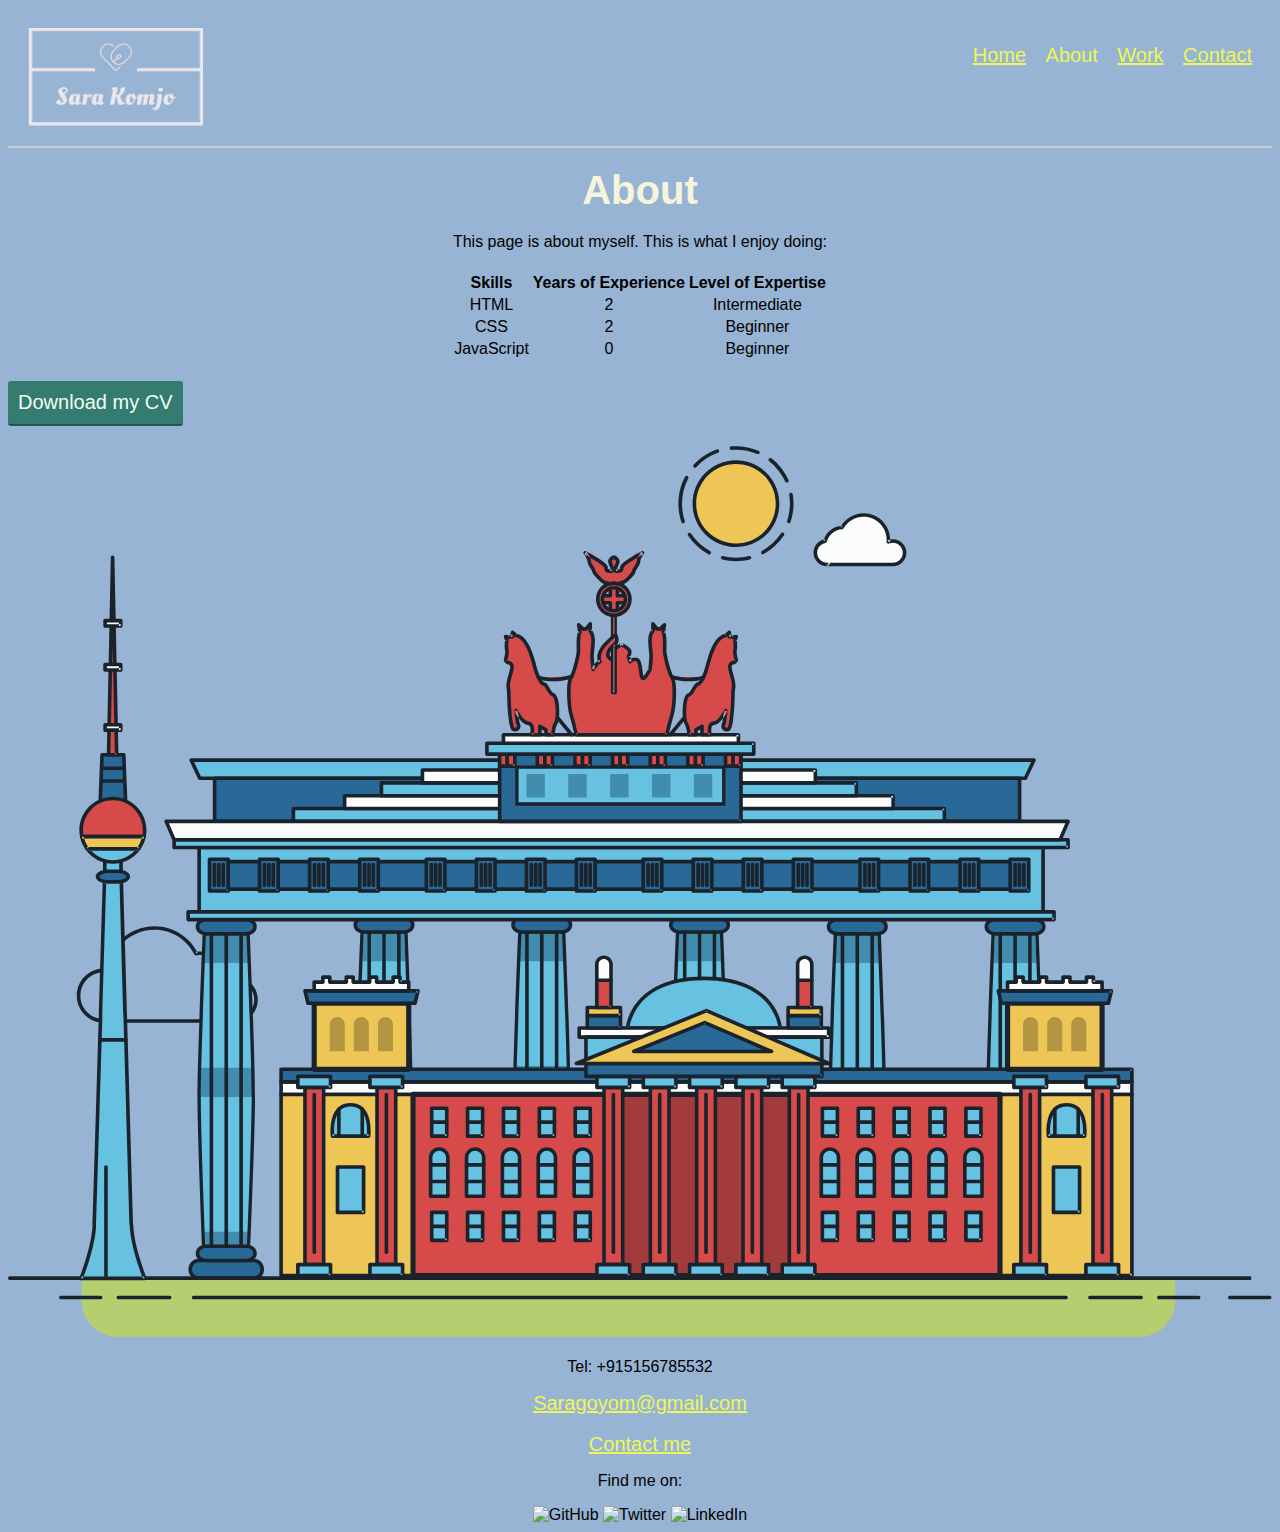
==== about.html @ 432be1f4 "Initial commit" ====
<!DOCTYPE html>
<html>
  <head>
    <meta charset="utf-8" />
    <meta name="viewport" content="width=device-width, initial-scale=1">
    <title>SaraK - Portfolio</title>
    <link
      rel="icon"
      type="image/png"
      href="images/favicon-32x32.png"
      sizes="32x32"
      alt="Portfolio Icon"
    />
    <link rel="stylesheet" href="text/css" href="CSS/normalize.css" />
    <link rel="preconnect" href="https://fonts.googleapis.com" />
    <link rel="preconnect" href="https://fonts.gstatic.com" crossorigin />
    <link
      href="https://fonts.googleapis.com/css2?family=Yuji+Mai&display=swap"
      rel="stylesheet"
    />
    <link rel="stylesheet" type="text/CSS" href="CSS/styles.css" />
  </head>

  <body>
    <header class="page-header">
      <!-- Add Logo here -->
      <img src="images/logo_transparent.png" alt="logo" class="navigation__logo" />
      <nav class="main-navigation page-header__item">
        <ul role="menubar" class="navigation-list">
          <li role="presentation">
            <a href="index.html" role="menuitem" class="navigation-list__item"
              >Home</a
            >
          </li>
          <li role="presentation">
            <a
              href="about.html"
              role="menuitem"
              class="navigation-list__item navigation-list__item--active"
              >About</a
            >
          </li>
          <li role="presentation">
            <a href="work.html" role="menuitem" class="navigation-list__item"
              >Work</a
            >
          </li>
          <li role="presentation">
            <a href="contact.html" role="menuitem" class="navigation-list__item"
              >Contact</a
            >
          </li>
        </ul>
      </nav>
    </header>
    <main>
      <h1 id="about">About</h1>
      <p id="me">This page is about myself. This is what I enjoy doing:</p>
      <table>
        <thead>
          <tr>
            <th>Skills</th>
            <th>Years of Experience</th>
            <th>Level of Expertise</th>
          </tr>
        </thead>
        <tbody>
          <tr>
            <td>HTML</td>
            <td>2</td>
            <td>Intermediate</td>
          </tr>
          <tr>
            <td>CSS</td>
            <td>2</td>
            <td>Beginner</td>
          </tr>
          <tr>
            <td>JavaScript</td>
            <td>0</td>
            <td>Beginner</td>
          </tr>
        </tbody>
      </table>
      <a href="files/cv.pdf" class="button"  download target="_blank">Download my CV</a>
    </main>
  
    <svg id="about-picture" xmlns="http://www.w3.org/2000/svg" class="berlin-illustration" height="auto" viewBox="0 0 700 505" xmlns:xlink="http://www.w3.org/1999/xlink">
      <defs>
          <polygon id="a" points=".06 231.917 .06 .929 688.717 .929 688.717 231.917"></polygon>
      </defs>
      <g fill="none" fill-rule="evenodd">
        <g transform="translate(0 241)" class="cloud-front">
        <path fill="#1A232C" d="M87.602,29 L87.602,28 C87.326,28.001 87.103,28.024 86.927,28.033 L86.979,29.031 L87.947,28.78 C85.741,20.282 78.041,14.002 68.852,14 C67.858,14 66.904,14.096 65.98,14.231 L66.125,15.22 L67.019,14.772 C62.626,6.015 53.567,0.001 43.102,0 C29.041,0.002 17.524,10.848 16.443,24.632 L17.44,24.71 L17.606,23.724 C16.803,23.589 15.969,23.5 15.102,23.5 C6.817,23.501 0.102,30.215 0.102,38.5 C0.102,46.785 6.817,53.499 15.102,53.5 L87.602,53.5 C94.644,53.499 100.351,47.792 100.352,40.75 C100.351,33.708 94.644,28.001 87.602,28 L87.602,30 C90.573,30 93.254,31.202 95.203,33.149 C97.15,35.097 98.351,37.778 98.352,40.75 C98.351,43.722 97.15,46.403 95.203,48.351 C93.254,50.298 90.573,51.5 87.602,51.5 L15.102,51.5 C11.509,51.5 8.265,50.046 5.909,47.692 C3.555,45.337 2.102,42.093 2.102,38.5 C2.102,34.907 3.555,31.663 5.909,29.308 C8.265,26.954 11.509,25.5 15.102,25.5 C15.831,25.5 16.553,25.575 17.273,25.697 C17.551,25.743 17.832,25.672 18.055,25.499 C18.277,25.325 18.414,25.07 18.436,24.789 C19.436,12.04 30.094,1.998 43.102,2 C52.786,1.999 61.163,7.564 65.231,15.669 C65.425,16.055 65.842,16.272 66.27,16.21 C67.132,16.084 67.988,16 68.852,16 C77.108,15.998 84.027,21.647 86.011,29.283 C86.13,29.741 86.557,30.054 87.031,30.03 C87.27,30.017 87.457,29.999 87.602,30 L87.602,29" transform="translate(38 36)"></path>
          </g>
          <path fill="#B5CE6F" d="M646.484,484.382 C646.484,489.501 644.531,494.62 640.627,498.525 C636.722,502.43 631.603,504.382 626.484,504.382 L60.873,504.382 C55.754,504.382 50.636,502.43 46.731,498.525 C42.826,494.62 40.873,489.501 40.873,484.382 L40.873,471.917 L646.484,471.917 L646.484,484.382"></path>
          <polyline fill="#67C2E2" points="334.824 185.029 101.449 185.029 106.209 195.08 563.438 195.08 568.2 185.029 334.824 185.029"></polyline>
          <path fill="#1A232C" d="M334.824,185.029 L334.824,184.029 L101.449,184.029 C101.104,184.029 100.788,184.203 100.604,184.494 C100.42,184.785 100.398,185.146 100.545,185.457 L105.306,195.508 C105.471,195.856 105.824,196.079 106.209,196.079 L563.438,196.079 C563.824,196.079 564.177,195.856 564.342,195.508 L569.104,185.457 C569.251,185.146 569.229,184.785 569.045,184.494 C568.861,184.203 568.544,184.029 568.2,184.029 L334.824,184.029 L334.824,186.029 L566.62,186.029 L562.806,194.08 L106.842,194.08 L103.029,186.029 L334.824,186.029 L334.824,185.029"></path>
          <polygon fill="#296997" points="114.416 218.974 560.222 218.974 560.222 195.08 114.416 195.08"></polygon>
          <path fill="#1A232C" d="M560.222,218.974 L560.222,217.974 L115.416,217.974 L115.416,196.079 L559.222,196.079 L559.222,218.974 L560.222,218.974 L560.222,217.974 L560.222,218.974 L561.222,218.974 L561.222,195.08 C561.222,194.816 561.115,194.559 560.929,194.372 C560.742,194.186 560.485,194.08 560.222,194.08 L114.416,194.08 C114.152,194.08 113.895,194.186 113.708,194.372 C113.522,194.559 113.416,194.816 113.416,195.08 L113.416,218.974 C113.416,219.237 113.522,219.495 113.708,219.681 C113.895,219.867 114.152,219.974 114.416,219.974 L560.222,219.974 C560.485,219.974 560.742,219.867 560.929,219.681 C561.115,219.495 561.222,219.237 561.222,218.974 L560.222,218.974"></path>
          <polygon fill="#67C2E2" points="105.85 269.08 573.225 269.08 573.225 233.398 105.85 233.398"></polygon>
          <path fill="#1A232C" d="M573.225,233.398 L573.225,232.398 L105.85,232.398 C105.587,232.398 105.329,232.505 105.143,232.691 C104.957,232.877 104.85,233.134 104.85,233.398 L104.85,269.08 C104.85,269.344 104.957,269.601 105.143,269.788 C105.329,269.974 105.587,270.08 105.85,270.08 L573.225,270.08 C573.488,270.08 573.745,269.974 573.932,269.788 C574.118,269.601 574.225,269.344 574.225,269.08 L574.225,233.398 C574.225,233.134 574.118,232.877 573.932,232.691 C573.745,232.505 573.488,232.398 573.225,232.398 L573.225,233.398 L572.225,233.398 L572.225,268.08 L106.85,268.08 L106.85,234.398 L573.225,234.398 L573.225,233.398 L572.225,233.398 L573.225,233.398"></path>
          <polygon fill="#296997" points="116.751 256.508 562.557 256.508 562.557 241.243 116.751 241.243"></polygon>
          <path fill="#1A232C" d="M562.557,256.508 L562.557,255.508 L117.75,255.508 L117.75,242.243 L561.557,242.243 L561.557,256.508 L562.557,256.508 L562.557,255.508 L562.557,256.508 L563.557,256.508 L563.557,241.243 C563.557,240.979 563.45,240.722 563.264,240.535 C563.078,240.349 562.82,240.243 562.557,240.243 L116.75,240.243 C116.487,240.243 116.23,240.349 116.043,240.535 C115.857,240.722 115.751,240.979 115.751,241.243 L115.751,256.508 C115.751,256.771 115.857,257.029 116.043,257.215 C116.23,257.401 116.487,257.508 116.751,257.508 L562.557,257.508 C562.82,257.508 563.077,257.401 563.264,257.215 C563.45,257.029 563.557,256.771 563.557,256.508 L562.557,256.508"></path>
          <polygon fill="#67C2E2" points="158.07 218.974 518.563 218.974 518.563 211.858 158.07 211.858"></polygon>
          <path fill="#1A232C" d="M518.563,211.858 L518.563,210.858 L158.07,210.858 C157.807,210.858 157.549,210.964 157.363,211.151 C157.177,211.337 157.07,211.594 157.07,211.858 L157.07,218.974 C157.07,219.237 157.177,219.495 157.363,219.681 C157.549,219.867 157.807,219.974 158.07,219.974 L518.563,219.974 C518.826,219.974 519.083,219.867 519.27,219.681 C519.456,219.495 519.562,219.237 519.562,218.974 L519.562,211.858 C519.562,211.594 519.456,211.337 519.27,211.151 C519.083,210.964 518.826,210.858 518.563,210.858 L518.563,211.858 L517.563,211.858 L517.563,217.974 L159.07,217.974 L159.07,212.858 L518.563,212.858 L518.563,211.858 L517.563,211.858 L518.563,211.858"></path>
          <polygon fill="#FBFDFC" points="186.438 211.858 490.194 211.858 490.194 204.741 186.438 204.741"></polygon>
          <path fill="#1A232C" d="M490.194,204.741 L490.194,203.741 L186.438,203.741 C186.175,203.741 185.917,203.848 185.731,204.034 C185.545,204.221 185.438,204.478 185.438,204.741 L185.438,211.858 C185.438,212.121 185.545,212.379 185.731,212.565 C185.917,212.751 186.175,212.858 186.438,212.858 L490.194,212.858 C490.458,212.858 490.715,212.751 490.902,212.565 C491.088,212.379 491.194,212.121 491.194,211.858 L491.194,204.741 C491.194,204.478 491.088,204.221 490.902,204.034 C490.715,203.848 490.458,203.741 490.194,203.741 L490.194,204.741 L489.194,204.741 L489.194,210.858 L187.438,210.858 L187.438,205.741 L490.194,205.741 L490.194,204.741 L489.194,204.741 L490.194,204.741"></path>
          <polygon fill="#67C2E2" points="206.805 204.741 469.828 204.741 469.828 197.624 206.805 197.624"></polygon>
          <path fill="#1A232C" d="M469.828,197.624 L469.828,196.624 L206.805,196.624 C206.541,196.624 206.284,196.731 206.098,196.917 C205.911,197.103 205.805,197.361 205.805,197.624 L205.805,204.741 C205.805,205.005 205.911,205.262 206.098,205.449 C206.284,205.635 206.541,205.741 206.805,205.741 L469.828,205.741 C470.091,205.741 470.349,205.635 470.535,205.449 C470.722,205.262 470.828,205.005 470.828,204.741 L470.828,197.624 C470.828,197.361 470.722,197.103 470.535,196.917 C470.349,196.731 470.091,196.624 469.828,196.624 L469.828,197.624 L468.828,197.624 L468.828,203.741 L207.805,203.741 L207.805,198.624 L469.828,198.624 L469.828,197.624 L468.828,197.624 L469.828,197.624"></path>
          <polygon fill="#FBFDFC" points="229.521 197.624 447.111 197.624 447.111 190.509 229.521 190.509"></polygon>
          <path fill="#1A232C" d="M447.111,190.509 L447.111,189.509 L229.521,189.509 C229.258,189.509 229,189.616 228.814,189.802 C228.628,189.988 228.521,190.246 228.521,190.509 L228.521,197.624 C228.521,197.888 228.628,198.145 228.814,198.332 C229,198.518 229.258,198.624 229.521,198.624 L447.111,198.624 C447.375,198.624 447.632,198.518 447.818,198.332 C448.005,198.145 448.111,197.888 448.111,197.624 L448.111,190.509 C448.111,190.246 448.005,189.988 447.818,189.802 C447.632,189.616 447.375,189.509 447.111,189.509 L447.111,190.509 L446.111,190.509 L446.111,196.624 L230.521,196.624 L230.521,191.509 L447.111,191.509 L447.111,190.509 L446.111,190.509 L447.111,190.509"></path>
          <path fill="#67C2E2" d="M135.607,355.447 C135.163,337.766 134.264,313.326 133.648,297.387 C133.274,287.721 133.004,281.18 133.004,281.18 L108.722,281.18 C108.722,281.18 108.452,287.721 108.079,297.387 C107.462,313.326 106.563,337.766 106.119,355.447 C105.953,362.059 105.85,367.732 105.85,371.653 L105.85,371.654 C105.85,386.117 107.243,424.332 108.089,446.189 C108.457,455.706 108.722,462.126 108.722,462.126 L133.004,462.126 C133.004,462.126 133.269,455.706 133.637,446.189 C134.482,424.332 135.876,386.117 135.876,371.654 L135.876,371.653 C135.876,367.732 135.773,362.059 135.607,355.447"></path>
          <path fill="#428DAE" d="M133.648 297.387L108.079 297.387C108.452 287.721 108.722 281.18 108.722 281.18L133.004 281.18C133.004 281.18 133.274 287.721 133.648 297.387M135.876 371.654L105.85 371.654 105.85 371.653C105.85 367.732 105.953 362.059 106.119 355.447L135.607 355.447C135.773 362.059 135.876 367.732 135.876 371.653L135.876 371.654M133.004 462.126L108.722 462.126C108.722 462.126 108.457 455.706 108.089 446.189L133.637 446.189C133.269 455.706 133.004 462.126 133.004 462.126"></path>
          <path fill="#1A232C" d="M109.612,461.199 L132.114,461.199 C132.447,453.007 134.949,390.886 134.949,371.653 C134.949,352.42 132.447,290.299 132.114,282.108 L109.612,282.108 C109.279,290.299 106.778,352.42 106.778,371.653 C106.778,390.886 109.279,453.007 109.612,461.199 Z M133.895,463.054 L107.832,463.054 L107.794,462.164 C107.766,461.466 104.922,392.193 104.922,371.653 C104.922,351.114 107.766,281.839 107.794,281.142 L107.832,280.252 L133.895,280.252 L133.931,281.142 C133.96,281.839 136.804,351.114 136.804,371.653 C136.804,392.193 133.96,461.466 133.931,462.164 L133.895,463.054 L133.895,463.054 Z"></path>
          <path fill="#1A232C" d="M111.638 281.18L111.638 462.126C111.638 462.679 112.086 463.126 112.638 463.126 113.19 463.126 113.638 462.679 113.638 462.126L113.638 281.18C113.638 280.628 113.19 280.18 112.638 280.18 112.086 280.18 111.638 280.628 111.638 281.18M119.863 281.18L119.863 462.126C119.863 462.679 120.311 463.126 120.863 463.126 121.416 463.126 121.863 462.679 121.863 462.126L121.863 281.18C121.863 280.628 121.416 280.18 120.863 280.18 120.311 280.18 119.863 280.628 119.863 281.18M128.088 281.18L128.088 462.126C128.088 462.679 128.536 463.126 129.088 463.126 129.64 463.126 130.088 462.679 130.088 462.126L130.088 281.18C130.088 280.628 129.64 280.18 129.088 280.18 128.536 280.18 128.088 280.628 128.088 281.18"></path>
          <path fill="#296997" d="M136.79,277.265 C136.79,279.418 134.675,281.18 132.09,281.18 L109.636,281.18 C107.051,281.18 104.936,279.418 104.936,277.265 C104.936,275.111 107.051,273.349 109.636,273.349 L132.09,273.349 C134.675,273.349 136.79,275.111 136.79,277.265"></path>
          <path fill="#1A232C" d="M136.79,277.265 L135.79,277.265 C135.789,278.005 135.433,278.704 134.769,279.262 C134.109,279.814 133.155,280.181 132.09,280.18 L109.636,280.18 C108.571,280.181 107.617,279.814 106.956,279.262 C106.293,278.704 105.936,278.005 105.936,277.265 C105.936,276.524 106.293,275.825 106.957,275.267 C107.617,274.715 108.571,274.348 109.636,274.349 L132.09,274.349 C133.155,274.348 134.109,274.716 134.769,275.267 C135.433,275.825 135.789,276.524 135.79,277.265 L137.79,277.265 C137.791,275.851 137.09,274.593 136.049,273.731 C135.006,272.863 133.61,272.35 132.09,272.349 L109.636,272.349 C108.116,272.35 106.72,272.863 105.676,273.731 C104.636,274.593 103.935,275.851 103.936,277.265 C103.935,278.678 104.636,279.937 105.677,280.798 C106.72,281.666 108.116,282.179 109.636,282.18 L132.09,282.18 C133.61,282.179 135.006,281.666 136.049,280.798 C137.09,279.937 137.791,278.678 137.79,277.265 L136.79,277.265"></path>
          <path fill="#296997" d="M140.775,467.217 C140.775,469.803 138.661,471.917 136.076,471.917 L105.65,471.917 C103.065,471.917 100.951,469.803 100.951,467.217 L100.951,466.825 C100.951,464.241 103.065,462.126 105.65,462.126 L136.076,462.126 C138.661,462.126 140.775,464.241 140.775,466.825 L140.775,467.217"></path>
          <path fill="#1A232C" d="M140.775,467.217 L139.775,467.217 C139.775,468.235 139.361,469.155 138.688,469.83 C138.013,470.503 137.093,470.917 136.076,470.917 L105.65,470.917 C104.633,470.917 103.713,470.504 103.038,469.83 C102.365,469.155 101.951,468.235 101.951,467.217 L101.951,466.825 C101.951,465.808 102.365,464.889 103.038,464.214 C103.713,463.54 104.633,463.127 105.65,463.126 L136.076,463.126 C137.093,463.127 138.013,463.54 138.688,464.214 C139.362,464.889 139.775,465.808 139.775,466.825 L139.775,467.217 L141.775,467.217 L141.775,466.825 C141.772,463.684 139.217,461.13 136.076,461.126 L105.65,461.126 C102.509,461.13 99.955,463.684 99.951,466.825 L99.951,467.217 C99.954,470.36 102.509,472.914 105.65,472.917 L136.076,472.917 C139.217,472.914 141.772,470.36 141.775,467.217 L140.775,467.217"></path>
          <path fill="#296997" d="M136.79,458.208 C136.79,460.363 134.675,462.126 132.09,462.126 L109.636,462.126 C107.051,462.126 104.936,460.363 104.936,458.208 C104.936,456.057 107.051,454.292 109.636,454.292 L132.09,454.292 C134.675,454.292 136.79,456.057 136.79,458.208"></path>
          <path fill="#1A232C" d="M136.79,458.208 L135.79,458.208 C135.789,458.949 135.432,459.649 134.769,460.207 C134.108,460.76 133.154,461.128 132.09,461.126 L109.636,461.126 C108.572,461.128 107.617,460.76 106.957,460.207 C106.293,459.649 105.936,458.949 105.936,458.208 C105.936,457.47 106.293,456.77 106.957,456.212 C107.617,455.659 108.572,455.291 109.636,455.292 L132.09,455.292 C133.154,455.291 134.108,455.659 134.769,456.212 C135.433,456.77 135.789,457.47 135.79,458.208 L137.79,458.208 C137.791,456.796 137.09,455.538 136.05,454.675 C135.006,453.808 133.61,453.294 132.09,453.292 L109.636,453.292 C108.115,453.294 106.719,453.808 105.676,454.675 C104.636,455.538 103.935,456.796 103.936,458.208 C103.935,459.622 104.636,460.881 105.676,461.743 C106.72,462.611 108.116,463.125 109.636,463.126 L132.09,463.126 C133.61,463.125 135.006,462.611 136.05,461.743 C137.09,460.881 137.791,459.622 137.79,458.208 L136.79,458.208"></path>
          <path fill="#67C2E2" d="M572.471,355.447 C572.025,337.766 571.126,313.326 570.51,297.387 C570.137,287.721 569.867,281.18 569.867,281.18 L545.585,281.18 C545.585,281.18 545.315,287.721 544.942,297.387 C544.326,313.326 543.427,337.766 542.981,355.447 C542.815,362.059 542.713,367.732 542.713,371.653 L542.713,371.654 C542.713,386.117 544.107,424.332 544.952,446.189 C545.32,455.706 545.585,462.126 545.585,462.126 L569.867,462.126 C569.867,462.126 570.132,455.706 570.499,446.189 C571.346,424.332 572.739,386.117 572.739,371.654 L572.739,371.653 C572.739,367.732 572.637,362.059 572.471,355.447"></path>
          <path fill="#428DAE" d="M569.582 297.387L566.951 297.387 566.951 282.108 568.977 282.108C569.063 284.206 569.29 289.841 569.582 297.387M564.951 297.387L545.871 297.387C546.162 289.841 546.39 284.206 546.476 282.108L564.951 282.108 564.951 297.387M571.8 369.187L566.951 369.187 566.951 356.265 571.562 356.265C571.685 361.272 571.771 365.701 571.8 369.187M564.951 369.187L543.653 369.187C543.684 365.512 543.777 360.79 543.912 355.447L553.551 355.447 553.551 356.265 564.951 356.265 564.951 369.187"></path>
          <path fill="#1A232C" d="M546.476,461.199 L568.977,461.199 C569.31,453.007 571.812,390.886 571.812,371.653 C571.812,352.42 569.31,290.299 568.977,282.108 L546.476,282.108 C546.142,290.299 543.642,352.42 543.642,371.653 C543.642,390.886 546.142,453.007 546.476,461.199 M570.758,463.054 L544.694,463.054 L544.658,462.164 C544.629,461.466 541.785,392.193 541.785,371.653 C541.785,351.114 544.629,281.839 544.658,281.142 L544.694,280.252 L570.758,280.252 L570.795,281.142 C570.823,281.839 573.667,351.114 573.667,371.653 C573.667,392.193 570.823,461.466 570.795,462.164 L570.758,463.054"></path>
          <path fill="#1A232C" d="M548.501 281.18L548.501 462.126C548.501 462.679 548.949 463.126 549.501 463.126 550.053 463.126 550.501 462.679 550.501 462.126L550.501 281.18C550.501 280.628 550.053 280.18 549.501 280.18 548.949 280.18 548.501 280.628 548.501 281.18M556.727 281.18L556.727 462.126C556.727 462.679 557.174 463.126 557.727 463.126 558.279 463.126 558.727 462.679 558.727 462.126L558.727 281.18C558.727 280.628 558.279 280.18 557.727 280.18 557.174 280.18 556.727 280.628 556.727 281.18M564.951 281.18L564.951 462.126C564.951 462.679 565.399 463.126 565.951 463.126 566.503 463.126 566.951 462.679 566.951 462.126L566.951 281.18C566.951 280.628 566.503 280.18 565.951 280.18 565.399 280.18 564.951 280.628 564.951 281.18"></path>
          <path fill="#296997" d="M573.653,277.265 C573.653,279.418 571.537,281.18 568.953,281.18 L546.499,281.18 C543.915,281.18 541.799,279.418 541.799,277.265 C541.799,275.111 543.915,273.349 546.499,273.349 L568.953,273.349 C571.537,273.349 573.653,275.111 573.653,277.265"></path>
          <path fill="#1A232C" d="M573.653,277.265 L572.653,277.265 C572.653,278.005 572.296,278.704 571.632,279.262 C570.972,279.814 570.017,280.181 568.953,280.18 L546.499,280.18 C545.435,280.181 544.48,279.814 543.82,279.262 C543.156,278.704 542.8,278.005 542.799,277.265 C542.8,276.525 543.156,275.825 543.82,275.267 C544.481,274.715 545.435,274.348 546.499,274.349 L568.953,274.349 C570.017,274.348 570.972,274.715 571.632,275.267 C572.296,275.825 572.653,276.525 572.653,277.265 L574.653,277.265 C574.654,275.851 573.953,274.593 572.912,273.731 C571.869,272.863 570.473,272.35 568.953,272.349 L546.499,272.349 C544.979,272.35 543.583,272.863 542.54,273.731 C541.499,274.593 540.798,275.851 540.799,277.265 C540.798,278.679 541.499,279.937 542.54,280.798 C543.583,281.666 544.979,282.179 546.499,282.18 L568.953,282.18 C570.473,282.179 571.869,281.666 572.912,280.798 C573.953,279.937 574.654,278.679 574.653,277.265 L573.653,277.265"></path>
          <path fill="#296997" d="M577.639,467.217 C577.639,469.803 575.524,471.917 572.938,471.917 L542.514,471.917 C539.929,471.917 537.813,469.803 537.813,467.217 L537.813,466.825 C537.813,464.241 539.929,462.126 542.514,462.126 L572.938,462.126 C575.524,462.126 577.639,464.241 577.639,466.825 L577.639,467.217"></path>
          <path fill="#1A232C" d="M577.639,467.217 L576.639,467.217 C576.638,468.235 576.225,469.155 575.551,469.83 C574.876,470.503 573.956,470.917 572.938,470.917 L542.514,470.917 C541.497,470.917 540.576,470.503 539.901,469.83 C539.227,469.155 538.814,468.234 538.813,467.217 L538.813,466.825 C538.814,465.808 539.227,464.889 539.901,464.214 C540.576,463.54 541.497,463.127 542.514,463.126 L572.938,463.126 C573.956,463.127 574.876,463.54 575.551,464.214 C576.225,464.888 576.638,465.808 576.639,466.825 L576.639,467.217 L578.639,467.217 L578.639,466.825 C578.635,463.684 576.081,461.13 572.938,461.126 L542.514,461.126 C539.372,461.13 536.817,463.684 536.813,466.825 L536.813,467.217 C536.817,470.36 539.372,472.914 542.514,472.917 L572.938,472.917 C576.081,472.914 578.635,470.359 578.639,467.217 L577.639,467.217"></path>
          <path fill="#296997" d="M573.653,458.208 C573.653,460.363 571.537,462.126 568.953,462.126 L546.499,462.126 C543.915,462.126 541.799,460.363 541.799,458.208 C541.799,456.057 543.915,454.292 546.499,454.292 L568.953,454.292 C571.537,454.292 573.653,456.057 573.653,458.208"></path>
          <path fill="#1A232C" d="M573.653,458.208 L572.653,458.208 C572.653,458.949 572.296,459.649 571.632,460.207 C570.971,460.76 570.017,461.128 568.953,461.126 L546.499,461.126 C545.435,461.128 544.481,460.76 543.82,460.207 C543.157,459.649 542.799,458.949 542.799,458.208 C542.799,457.47 543.156,456.77 543.82,456.212 C544.481,455.659 545.435,455.291 546.499,455.292 L568.953,455.292 C570.017,455.291 570.971,455.659 571.632,456.212 C572.296,456.77 572.653,457.47 572.653,458.208 L574.653,458.208 C574.654,456.796 573.953,455.538 572.912,454.675 C571.869,453.808 570.473,453.294 568.953,453.292 L546.499,453.292 C544.979,453.294 543.583,453.808 542.54,454.675 C541.499,455.538 540.798,456.796 540.799,458.208 C540.798,459.622 541.499,460.881 542.54,461.743 C543.583,462.611 544.979,463.125 546.499,463.126 L568.953,463.126 C570.473,463.125 571.869,462.611 572.912,461.743 C573.953,460.881 574.654,459.622 574.653,458.208 L573.653,458.208"></path>
          <path fill="#67C2E2" d="M485.098,355.447 C484.654,337.766 483.753,313.326 483.137,297.387 C482.764,287.721 482.494,281.18 482.494,281.18 L458.213,281.18 C458.213,281.18 457.942,287.721 457.569,297.387 C456.953,313.326 456.055,337.766 455.608,355.447 C455.443,362.059 455.34,367.732 455.34,371.653 L455.34,371.654 C455.34,386.117 456.733,424.332 457.58,446.189 C457.948,455.706 458.213,462.126 458.213,462.126 L482.494,462.126 C482.494,462.126 482.759,455.706 483.126,446.189 C483.973,424.332 485.366,386.117 485.366,371.654 L485.366,371.653 C485.366,367.732 485.265,362.059 485.098,355.447"></path>
          <path fill="#428DAE" d="M483.137 297.387L457.569 297.387C457.942 287.721 458.213 281.18 458.213 281.18L482.494 281.18C482.494 281.18 482.764 287.721 483.137 297.387M485.355 369.187L455.351 369.187C455.382 365.502 455.475 360.78 455.608 355.447L485.098 355.447C485.232 360.78 485.325 365.502 485.355 369.187"></path>
          <path fill="#1A232C" d="M459.103,461.199 L481.605,461.199 C481.938,453.007 484.439,390.886 484.439,371.653 C484.439,352.42 481.938,290.299 481.605,282.108 L459.103,282.108 C458.769,290.299 456.268,352.42 456.268,371.653 C456.268,390.886 458.769,453.007 459.103,461.199 Z M483.386,463.054 L457.321,463.054 L457.285,462.164 C457.256,461.466 454.412,392.193 454.412,371.653 C454.412,351.114 457.256,281.839 457.285,281.142 L457.321,280.252 L483.386,280.252 L483.422,281.142 C483.45,281.839 486.294,351.114 486.294,371.653 C486.294,392.193 483.45,461.466 483.422,462.164 L483.386,463.054 L483.386,463.054 Z"></path>
          <path fill="#1A232C" d="M461.128 281.18L461.128 462.126C461.128 462.679 461.576 463.126 462.128 463.126 462.68 463.126 463.128 462.679 463.128 462.126L463.128 281.18C463.128 280.628 462.68 280.18 462.128 280.18 461.576 280.18 461.128 280.628 461.128 281.18M469.354 281.18L469.354 462.126C469.354 462.679 469.801 463.126 470.354 463.126 470.906 463.126 471.354 462.679 471.354 462.126L471.354 281.18C471.354 280.628 470.906 280.18 470.354 280.18 469.801 280.18 469.354 280.628 469.354 281.18M477.578 281.18L477.578 462.126C477.578 462.679 478.026 463.126 478.578 463.126 479.13 463.126 479.578 462.679 479.578 462.126L479.578 281.18C479.578 280.628 479.13 280.18 478.578 280.18 478.026 280.18 477.578 280.628 477.578 281.18"></path>
          <path fill="#296997" d="M486.281,277.265 C486.281,279.418 484.164,281.18 481.58,281.18 L459.126,281.18 C456.542,281.18 454.426,279.418 454.426,277.265 C454.426,275.111 456.542,273.349 459.126,273.349 L481.58,273.349 C484.164,273.349 486.281,275.111 486.281,277.265"></path>
          <path fill="#1A232C" d="M486.281,277.265 L485.281,277.265 C485.281,278.005 484.924,278.704 484.26,279.262 C483.599,279.814 482.644,280.181 481.58,280.18 L459.126,280.18 C458.062,280.181 457.107,279.814 456.447,279.262 C455.783,278.704 455.427,278.005 455.426,277.265 C455.427,276.525 455.783,275.825 456.447,275.267 C457.108,274.715 458.062,274.348 459.126,274.349 L481.58,274.349 C482.644,274.348 483.599,274.716 484.26,275.268 C484.924,275.825 485.281,276.525 485.281,277.265 L487.281,277.265 C487.282,275.851 486.58,274.593 485.54,273.731 C484.496,272.863 483.1,272.35 481.58,272.349 L459.126,272.349 C457.606,272.35 456.21,272.863 455.167,273.731 C454.126,274.593 453.425,275.851 453.426,277.265 C453.425,278.679 454.126,279.937 455.167,280.798 C456.21,281.666 457.606,282.179 459.126,282.18 L481.58,282.18 C483.1,282.179 484.496,281.666 485.54,280.799 C486.58,279.937 487.282,278.679 487.281,277.265 L486.281,277.265"></path>
          <path fill="#296997" d="M490.266,467.217 C490.266,469.803 488.151,471.917 485.565,471.917 L455.141,471.917 C452.556,471.917 450.44,469.803 450.44,467.217 L450.44,466.825 C450.44,464.241 452.556,462.126 455.141,462.126 L485.565,462.126 C488.151,462.126 490.266,464.241 490.266,466.825 L490.266,467.217"></path>
          <path fill="#1A232C" d="M490.266,467.217 L489.266,467.217 C489.265,468.235 488.852,469.155 488.178,469.83 C487.503,470.503 486.583,470.917 485.565,470.917 L455.141,470.917 C454.124,470.917 453.203,470.503 452.528,469.83 C451.854,469.155 451.441,468.234 451.44,467.217 L451.44,466.825 C451.441,465.808 451.854,464.889 452.528,464.214 C453.203,463.54 454.124,463.127 455.141,463.126 L485.565,463.126 C486.583,463.127 487.503,463.54 488.178,464.214 C488.852,464.888 489.265,465.808 489.266,466.825 L489.266,467.217 L491.266,467.217 L491.266,466.825 C491.262,463.684 488.708,461.13 485.565,461.126 L455.141,461.126 C451.999,461.13 449.444,463.684 449.44,466.825 L449.44,467.217 C449.444,470.36 451.999,472.914 455.141,472.917 L485.565,472.917 C488.708,472.914 491.262,470.359 491.266,467.217 L490.266,467.217"></path>
          <path fill="#296997" d="M486.281,458.208 C486.281,460.363 484.164,462.126 481.58,462.126 L459.126,462.126 C456.542,462.126 454.426,460.363 454.426,458.208 C454.426,456.057 456.542,454.292 459.126,454.292 L481.58,454.292 C484.164,454.292 486.281,456.057 486.281,458.208"></path>
          <path fill="#1A232C" d="M486.281,458.208 L485.281,458.208 C485.281,458.949 484.923,459.649 484.26,460.207 C483.599,460.76 482.644,461.128 481.58,461.126 L459.126,461.126 C458.062,461.128 457.108,460.76 456.447,460.207 C455.784,459.649 455.427,458.949 455.426,458.208 C455.426,457.47 455.783,456.77 456.447,456.212 C457.108,455.659 458.062,455.291 459.126,455.292 L481.58,455.292 C482.644,455.291 483.598,455.659 484.26,456.212 C484.924,456.77 485.281,457.47 485.281,458.208 L487.281,458.208 C487.282,456.795 486.58,455.538 485.54,454.675 C484.496,453.808 483.1,453.294 481.58,453.292 L459.126,453.292 C457.606,453.294 456.21,453.808 455.167,454.675 C454.126,455.538 453.425,456.796 453.426,458.208 C453.425,459.622 454.126,460.881 455.167,461.743 C456.21,462.611 457.606,463.125 459.126,463.126 L481.58,463.126 C483.1,463.125 484.496,462.611 485.54,461.743 C486.581,460.881 487.282,459.622 487.281,458.208 L486.281,458.208"></path>
          <path fill="#67C2E2" d="M397.726,354.466 C397.28,336.787 396.381,312.346 395.765,296.407 C395.392,286.742 395.122,280.2 395.122,280.2 L370.84,280.2 C370.84,280.2 370.57,286.742 370.197,296.407 C369.581,312.346 368.682,336.787 368.236,354.466 C368.07,361.078 367.968,366.751 367.968,370.672 L367.968,370.673 C367.968,385.136 369.361,423.352 370.207,445.208 C370.575,454.726 370.84,461.146 370.84,461.146 L395.122,461.146 C395.122,461.146 395.386,454.726 395.754,445.208 C396.601,423.352 397.994,385.136 397.994,370.673 L397.994,370.672 C397.994,366.751 397.892,361.078 397.726,354.466"></path>
          <path fill="#428DAE" d="M394.837 296.407L392.206 296.407 392.206 281.127 394.233 281.127C394.318 283.225 394.545 288.861 394.837 296.407L394.837 296.407zM383.981 296.407L390.206 296.407 390.206 281.127 383.981 281.127 383.981 296.407zM375.756 296.407L381.98 296.407 381.98 281.127 375.756 281.127 375.756 296.407zM373.756 296.407L371.126 296.407C371.417 288.861 371.645 283.225 371.73 281.127L373.756 281.127 373.756 296.407 373.756 296.407zM397.062 369.187L392.206 369.187 392.206 354.466 396.796 354.466C396.943 360.298 397.041 365.389 397.062 369.187L397.062 369.187zM383.981 369.187L390.206 369.187 390.206 354.466 383.981 354.466 383.981 369.187zM375.756 369.187L381.98 369.187 381.98 354.466 375.756 354.466 375.756 369.187zM373.756 369.187L368.9 369.187C368.921 365.389 369.019 360.298 369.166 354.466L373.756 354.466 373.756 369.187 373.756 369.187z"></path>
          <path fill="#1A232C" d="M371.73,460.218 L394.233,460.218 C394.565,452.027 397.066,389.906 397.066,370.672 C397.066,351.44 394.565,289.319 394.233,281.127 L371.73,281.127 C371.397,289.319 368.895,351.44 368.895,370.672 C368.895,389.906 371.397,452.027 371.73,460.218 M396.013,462.074 L369.949,462.074 L369.912,461.184 C369.884,460.486 367.04,391.212 367.04,370.672 C367.04,350.133 369.884,280.859 369.912,280.162 L369.949,279.272 L396.013,279.272 L396.05,280.162 C396.078,280.859 398.922,350.133 398.922,370.672 C398.922,391.212 396.078,460.486 396.05,461.184 L396.013,462.074"></path>
          <path fill="#1A232C" d="M373.756 280.2L373.756 461.146C373.756 461.698 374.203 462.146 374.756 462.146 375.308 462.146 375.756 461.698 375.756 461.146L375.756 280.2C375.756 279.647 375.308 279.2 374.756 279.2 374.203 279.2 373.756 279.647 373.756 280.2M381.98 280.2L381.98 461.146C381.98 461.698 382.428 462.146 382.98 462.146 383.533 462.146 383.981 461.698 383.981 461.146L383.981 280.2C383.981 279.647 383.533 279.2 382.98 279.2 382.428 279.2 381.98 279.647 381.98 280.2M390.206 280.2L390.206 461.146C390.206 461.698 390.654 462.146 391.206 462.146 391.758 462.146 392.206 461.698 392.206 461.146L392.206 280.2C392.206 279.647 391.758 279.2 391.206 279.2 390.654 279.2 390.206 279.647 390.206 280.2"></path>
          <path fill="#296997" d="M398.908,276.285 C398.908,278.439 396.792,280.2 394.208,280.2 L371.754,280.2 C369.17,280.2 367.053,278.439 367.053,276.285 C367.053,274.13 369.17,272.369 371.754,272.369 L394.208,272.369 C396.792,272.369 398.908,274.13 398.908,276.285"></path>
          <path fill="#1A232C" d="M398.908,276.285 L397.908,276.285 C397.907,277.025 397.551,277.724 396.887,278.281 C396.227,278.833 395.272,279.201 394.208,279.2 L371.754,279.2 C370.69,279.201 369.735,278.833 369.074,278.281 C368.41,277.724 368.053,277.025 368.053,276.285 C368.053,275.544 368.41,274.845 369.074,274.287 C369.735,273.735 370.69,273.367 371.754,273.369 L394.208,273.369 C395.272,273.367 396.227,273.735 396.887,274.287 C397.551,274.844 397.907,275.544 397.908,276.285 L399.908,276.285 C399.909,274.871 399.208,273.612 398.167,272.75 C397.124,271.883 395.728,271.37 394.208,271.369 L371.754,271.369 C370.234,271.37 368.838,271.883 367.794,272.75 C366.754,273.612 366.052,274.871 366.053,276.285 C366.052,277.699 366.754,278.957 367.795,279.818 C368.838,280.686 370.234,281.198 371.754,281.2 L394.208,281.2 C395.728,281.198 397.123,280.686 398.167,279.818 C399.208,278.957 399.909,277.698 399.908,276.285 L398.908,276.285"></path>
          <path fill="#296997" d="M402.894,466.237 C402.894,468.823 400.779,470.937 398.193,470.937 L367.768,470.937 C365.183,470.937 363.068,468.823 363.068,466.237 L363.068,465.844 C363.068,463.26 365.183,461.146 367.768,461.146 L398.193,461.146 C400.779,461.146 402.894,463.26 402.894,465.844 L402.894,466.237"></path>
          <path fill="#1A232C" d="M402.894,466.237 L401.894,466.237 C401.893,467.254 401.48,468.174 400.806,468.849 C400.131,469.523 399.211,469.937 398.193,469.937 L367.768,469.937 C366.751,469.937 365.831,469.523 365.156,468.849 C364.482,468.174 364.069,467.254 364.068,466.237 L364.068,465.844 C364.069,464.828 364.482,463.908 365.156,463.233 C365.831,462.56 366.751,462.146 367.768,462.146 L398.193,462.146 C399.211,462.146 400.131,462.56 400.806,463.233 C401.48,463.908 401.893,464.828 401.894,465.844 L401.894,466.237 L403.894,466.237 L403.894,465.844 C403.89,462.703 401.336,460.15 398.193,460.146 L367.768,460.146 C364.626,460.15 362.072,462.703 362.068,465.844 L362.068,466.237 C362.072,469.379 364.626,471.933 367.768,471.937 L398.193,471.937 C401.336,471.933 403.89,469.379 403.894,466.237 L402.894,466.237"></path>
          <path fill="#296997" d="M398.908,457.228 C398.908,459.382 396.792,461.146 394.208,461.146 L371.754,461.146 C369.17,461.146 367.053,459.382 367.053,457.228 C367.053,455.077 369.17,453.312 371.754,453.312 L394.208,453.312 C396.792,453.312 398.908,455.077 398.908,457.228"></path>
          <path fill="#1A232C" d="M398.908,457.228 L397.908,457.228 C397.908,457.968 397.55,458.669 396.887,459.226 C396.226,459.779 395.272,460.147 394.208,460.146 L371.754,460.146 C370.69,460.147 369.736,459.779 369.074,459.226 C368.411,458.668 368.053,457.968 368.053,457.228 C368.053,456.489 368.41,455.789 369.074,455.231 C369.736,454.679 370.69,454.311 371.754,454.312 L394.208,454.312 C395.272,454.311 396.226,454.679 396.887,455.231 C397.551,455.789 397.908,456.489 397.908,457.228 L399.908,457.228 C399.909,455.815 399.208,454.557 398.167,453.695 C397.124,452.827 395.728,452.313 394.208,452.312 L371.754,452.312 C370.234,452.313 368.838,452.827 367.794,453.695 C366.754,454.557 366.052,455.815 366.053,457.228 C366.052,458.642 366.753,459.901 367.794,460.763 C368.838,461.631 370.234,462.145 371.754,462.146 L394.208,462.146 C395.728,462.145 397.124,461.631 398.167,460.763 C399.208,459.9 399.909,458.642 399.908,457.228 L398.908,457.228"></path>
          <path fill="#67C2E2" d="M310.353,354.466 C309.908,336.787 309.009,312.346 308.393,296.407 C308.019,286.742 307.75,280.2 307.75,280.2 L283.467,280.2 C283.467,280.2 283.198,286.742 282.824,296.407 C282.208,312.346 281.309,336.787 280.864,354.466 C280.698,361.078 280.596,366.751 280.596,370.672 L280.596,370.673 C280.596,385.136 281.989,423.352 282.834,445.208 C283.202,454.726 283.467,461.146 283.467,461.146 L307.75,461.146 C307.75,461.146 308.014,454.726 308.382,445.208 C309.228,423.352 310.622,385.136 310.622,370.673 L310.622,370.672 C310.622,366.751 310.518,361.078 310.353,354.466"></path>
          <path fill="#428DAE" d="M308.393 296.407L282.824 296.407C283.198 286.742 283.467 280.2 283.467 280.2L307.75 280.2C307.75 280.2 308.019 286.742 308.393 296.407M310.617 369.187L280.6 369.187C280.621 365.377 280.718 360.285 280.864 354.466L310.353 354.466C310.498 360.285 310.596 365.377 310.617 369.187"></path>
          <path fill="#1A232C" d="M284.357,460.218 L306.86,460.218 C307.193,452.027 309.694,389.906 309.694,370.672 C309.694,351.44 307.193,289.319 306.86,281.127 L284.357,281.127 C284.024,289.319 281.523,351.44 281.523,370.672 C281.523,389.906 284.024,452.027 284.357,460.218 Z M308.639,462.074 L282.576,462.074 L282.54,461.184 C282.511,460.486 279.668,391.212 279.668,370.672 C279.668,350.133 282.511,280.859 282.54,280.162 L282.576,279.272 L308.639,279.272 L308.677,280.162 C308.706,280.859 311.549,350.133 311.549,370.672 C311.549,391.212 308.706,460.486 308.677,461.184 L308.639,462.074 L308.639,462.074 Z"></path>
          <path fill="#1A232C" d="M286.383 280.2L286.383 461.146C286.383 461.698 286.831 462.146 287.383 462.146 287.936 462.146 288.383 461.698 288.383 461.146L288.383 280.2C288.383 279.647 287.936 279.2 287.383 279.2 286.831 279.2 286.383 279.647 286.383 280.2M294.608 280.2L294.608 461.146C294.608 461.698 295.056 462.146 295.608 462.146 296.161 462.146 296.608 461.698 296.608 461.146L296.608 280.2C296.608 279.647 296.161 279.2 295.608 279.2 295.056 279.2 294.608 279.647 294.608 280.2M302.834 280.2L302.834 461.146C302.834 461.698 303.281 462.146 303.834 462.146 304.386 462.146 304.834 461.698 304.834 461.146L304.834 280.2C304.834 279.647 304.386 279.2 303.834 279.2 303.281 279.2 302.834 279.647 302.834 280.2"></path>
          <path fill="#296997" d="M311.535,276.285 C311.535,278.439 309.42,280.2 306.836,280.2 L284.381,280.2 C281.797,280.2 279.681,278.439 279.681,276.285 C279.681,274.13 281.797,272.369 284.381,272.369 L306.836,272.369 C309.42,272.369 311.535,274.13 311.535,276.285"></path>
          <path fill="#1A232C" d="M311.535,276.285 L310.535,276.285 C310.534,277.025 310.177,277.724 309.514,278.282 C308.854,278.833 307.901,279.201 306.836,279.2 L284.381,279.2 C283.316,279.201 282.362,278.833 281.702,278.281 C281.038,277.724 280.681,277.025 280.681,276.285 C280.681,275.544 281.038,274.844 281.702,274.287 C282.362,273.735 283.317,273.367 284.381,273.369 L306.836,273.369 C307.9,273.367 308.854,273.735 309.514,274.287 C310.177,274.844 310.534,275.544 310.535,276.285 L312.535,276.285 C312.535,274.871 311.835,273.613 310.795,272.75 C309.751,271.883 308.356,271.37 306.836,271.369 L284.381,271.369 C282.861,271.37 281.465,271.883 280.422,272.75 C279.381,273.612 278.68,274.871 278.681,276.285 C278.68,277.698 279.381,278.957 280.422,279.818 C281.465,280.686 282.861,281.198 284.381,281.2 L306.836,281.2 C308.356,281.198 309.751,280.685 310.794,279.818 C311.835,278.956 312.535,277.698 312.535,276.285 L311.535,276.285"></path>
          <path fill="#296997" d="M315.522,466.237 C315.522,468.823 313.407,470.937 310.821,470.937 L280.396,470.937 C277.811,470.937 275.696,468.823 275.696,466.237 L275.696,465.844 C275.696,463.26 277.811,461.146 280.396,461.146 L310.821,461.146 C313.407,461.146 315.522,463.26 315.522,465.844 L315.522,466.237"></path>
          <path fill="#1A232C" d="M315.522,466.237 L314.522,466.237 C314.521,467.254 314.108,468.174 313.434,468.849 C312.759,469.523 311.838,469.937 310.821,469.937 L280.396,469.937 C279.379,469.937 278.458,469.523 277.783,468.849 C277.11,468.174 276.696,467.254 276.696,466.237 L276.696,465.844 C276.696,464.828 277.11,463.908 277.783,463.233 C278.458,462.56 279.379,462.146 280.396,462.146 L310.821,462.146 C311.838,462.146 312.759,462.56 313.434,463.233 C314.108,463.908 314.521,464.828 314.522,465.844 L314.522,466.237 L316.521,466.237 L316.521,465.844 C316.518,462.703 313.963,460.15 310.821,460.146 L280.396,460.146 C277.254,460.15 274.7,462.703 274.696,465.844 L274.696,466.237 C274.699,469.379 277.254,471.933 280.396,471.937 L310.821,471.937 C313.963,471.933 316.518,469.379 316.521,466.237 L315.522,466.237"></path>
          <path fill="#296997" d="M311.535,457.228 C311.535,459.382 309.42,461.146 306.836,461.146 L284.381,461.146 C281.797,461.146 279.681,459.382 279.681,457.228 C279.681,455.077 281.797,453.312 284.381,453.312 L306.836,453.312 C309.42,453.312 311.535,455.077 311.535,457.228"></path>
          <path fill="#1A232C" d="M311.535,457.228 L310.535,457.228 C310.534,457.969 310.177,458.669 309.514,459.227 C308.854,459.779 307.9,460.147 306.836,460.146 L284.381,460.146 C283.317,460.147 282.363,459.779 281.702,459.227 C281.038,458.669 280.681,457.968 280.681,457.228 C280.681,456.489 281.038,455.789 281.702,455.231 C282.363,454.679 283.317,454.311 284.381,454.312 L306.836,454.312 C307.9,454.311 308.854,454.679 309.514,455.231 C310.177,455.789 310.534,456.489 310.535,457.228 L312.535,457.228 C312.535,455.815 311.835,454.558 310.795,453.695 C309.752,452.827 308.356,452.313 306.836,452.312 L284.381,452.312 C282.861,452.313 281.465,452.827 280.422,453.695 C279.381,454.557 278.68,455.815 278.681,457.228 C278.68,458.642 279.381,459.9 280.422,460.763 C281.465,461.631 282.861,462.145 284.381,462.146 L306.836,462.146 C308.356,462.145 309.752,461.631 310.795,460.763 C311.835,459.9 312.535,458.641 312.535,457.228 L311.535,457.228"></path>
          <path fill="#67C2E2" d="M222.981,354.466 C222.535,336.787 221.636,312.346 221.02,296.407 C220.647,286.742 220.377,280.2 220.377,280.2 L196.094,280.2 C196.094,280.2 195.825,286.742 195.452,296.407 C194.835,312.346 193.936,336.787 193.491,354.466 C193.325,361.078 193.223,366.751 193.223,370.672 L193.223,370.673 C193.223,385.136 194.616,423.352 195.462,445.208 C195.83,454.726 196.094,461.146 196.094,461.146 L220.377,461.146 C220.377,461.146 220.642,454.726 221.009,445.208 C221.855,423.352 223.249,385.136 223.249,370.673 L223.249,370.672 C223.249,366.751 223.146,361.078 222.981,354.466"></path>
          <path fill="#428DAE" d="M220.091 296.407L209.236 296.407 209.236 281.127 219.487 281.127C219.573 283.225 219.8 288.861 220.091 296.407L220.091 296.407zM201.011 296.407L207.236 296.407 207.236 281.127 201.011 281.127 201.011 296.407zM199.011 296.407L196.381 296.407C196.672 288.861 196.899 283.225 196.985 281.127L199.011 281.127 199.011 296.407 199.011 296.407zM222.317 369.187L209.236 369.187 209.236 356.265 221.923 356.265 221.923 354.466 222.051 354.466C222.198 360.298 222.296 365.389 222.317 369.187L222.317 369.187zM201.011 369.187L207.236 369.187 207.236 356.265 201.011 356.265 201.011 369.187zM199.011 369.187L194.155 369.187C194.174 365.784 194.255 361.345 194.377 356.265L199.011 356.265 199.011 369.187 199.011 369.187z"></path>
          <path fill="#1A232C" d="M196.985,460.218 L219.487,460.218 C219.82,452.027 222.321,389.906 222.321,370.672 C222.321,351.44 219.82,289.319 219.487,281.127 L196.985,281.127 C196.651,289.319 194.151,351.44 194.151,370.672 C194.151,389.906 196.651,452.027 196.985,460.218 M221.267,462.074 L195.204,462.074 L195.167,461.184 C195.138,460.486 192.295,391.212 192.295,370.672 C192.295,350.133 195.138,280.859 195.167,280.162 L195.204,279.272 L221.267,279.272 L221.305,280.162 C221.334,280.859 224.177,350.133 224.177,370.672 C224.177,391.212 221.334,460.486 221.305,461.184 L221.267,462.074"></path>
          <path fill="#1A232C" d="M199.011 280.2L199.011 461.146C199.011 461.698 199.458 462.146 200.011 462.146 200.563 462.146 201.011 461.698 201.011 461.146L201.011 280.2C201.011 279.647 200.563 279.2 200.011 279.2 199.458 279.2 199.011 279.647 199.011 280.2M207.236 280.2L207.236 461.146C207.236 461.698 207.684 462.146 208.236 462.146 208.788 462.146 209.236 461.698 209.236 461.146L209.236 280.2C209.236 279.647 208.788 279.2 208.236 279.2 207.684 279.2 207.236 279.647 207.236 280.2M215.461 280.2L215.461 461.146C215.461 461.698 215.909 462.146 216.461 462.146 217.013 462.146 217.461 461.698 217.461 461.146L217.461 280.2C217.461 279.647 217.013 279.2 216.461 279.2 215.909 279.2 215.461 279.647 215.461 280.2"></path>
          <path fill="#296997" d="M224.162,276.285 C224.162,278.439 222.047,280.2 219.463,280.2 L197.008,280.2 C194.424,280.2 192.308,278.439 192.308,276.285 C192.308,274.13 194.424,272.369 197.008,272.369 L219.463,272.369 C222.047,272.369 224.162,274.13 224.162,276.285"></path>
          <path fill="#1A232C" d="M224.162,276.285 L223.162,276.285 C223.161,277.025 222.805,277.724 222.142,278.282 C221.482,278.833 220.528,279.201 219.463,279.2 L197.008,279.2 C195.944,279.201 194.99,278.833 194.329,278.281 C193.665,277.724 193.308,277.025 193.308,276.285 C193.308,275.544 193.665,274.845 194.329,274.287 C194.99,273.735 195.944,273.367 197.008,273.369 L219.463,273.369 C220.528,273.367 221.481,273.735 222.142,274.287 C222.805,274.844 223.161,275.544 223.162,276.285 L225.162,276.285 C225.163,274.871 224.462,273.613 223.422,272.75 C222.379,271.883 220.983,271.37 219.463,271.369 L197.008,271.369 C195.489,271.37 194.093,271.883 193.049,272.75 C192.008,273.612 191.307,274.871 191.308,276.285 C191.307,277.698 192.008,278.957 193.049,279.818 C194.093,280.686 195.489,281.198 197.008,281.2 L219.463,281.2 C220.983,281.198 222.379,280.686 223.422,279.818 C224.462,278.956 225.163,277.698 225.162,276.285 L224.162,276.285"></path>
          <path fill="#296997" d="M228.149,466.237 C228.149,468.823 226.034,470.937 223.448,470.937 L193.022,470.937 C190.438,470.937 188.323,468.823 188.323,466.237 L188.323,465.844 C188.323,463.26 190.438,461.146 193.022,461.146 L223.448,461.146 C226.034,461.146 228.149,463.26 228.149,465.844 L228.149,466.237"></path>
          <path fill="#1A232C" d="M228.149,466.237 L227.149,466.237 C227.149,467.254 226.735,468.174 226.061,468.849 C225.386,469.523 224.466,469.937 223.448,469.937 L193.022,469.937 C192.006,469.937 191.086,469.523 190.411,468.849 C189.737,468.174 189.324,467.254 189.323,466.237 L189.323,465.844 C189.324,464.828 189.737,463.908 190.411,463.233 C191.086,462.56 192.006,462.146 193.022,462.146 L223.448,462.146 C224.466,462.146 225.386,462.56 226.061,463.233 C226.735,463.908 227.149,464.828 227.149,465.844 L227.149,466.237 L229.149,466.237 L229.149,465.844 C229.145,462.703 226.59,460.15 223.448,460.146 L193.022,460.146 C189.881,460.15 187.327,462.703 187.323,465.844 L187.323,466.237 C187.327,469.379 189.881,471.933 193.022,471.937 L223.448,471.937 C226.59,471.933 229.145,469.379 229.149,466.237 L228.149,466.237"></path>
          <path fill="#296997" d="M224.162,457.228 C224.162,459.382 222.047,461.146 219.463,461.146 L197.008,461.146 C194.424,461.146 192.308,459.382 192.308,457.228 C192.308,455.077 194.424,453.312 197.008,453.312 L219.463,453.312 C222.047,453.312 224.162,455.077 224.162,457.228"></path>
          <path fill="#1A232C" d="M224.162,457.228 L223.162,457.228 C223.161,457.969 222.805,458.669 222.141,459.227 C221.481,459.779 220.527,460.147 219.463,460.146 L197.008,460.146 C195.944,460.147 194.99,459.779 194.329,459.227 C193.665,458.669 193.308,457.968 193.308,457.228 C193.308,456.489 193.665,455.789 194.329,455.231 C194.99,454.679 195.945,454.311 197.008,454.312 L219.463,454.312 C220.527,454.311 221.481,454.679 222.141,455.231 C222.805,455.789 223.161,456.489 223.162,457.228 L225.162,457.228 C225.163,455.815 224.462,454.557 223.422,453.695 C222.379,452.827 220.984,452.313 219.463,452.312 L197.008,452.312 C195.488,452.313 194.092,452.827 193.049,453.695 C192.008,454.557 191.307,455.815 191.308,457.228 C191.307,458.642 192.008,459.9 193.049,460.763 C194.092,461.631 195.488,462.145 197.008,462.146 L219.463,462.146 C220.983,462.145 222.379,461.631 223.422,460.763 C224.462,459.9 225.163,458.641 225.162,457.228 L224.162,457.228"></path>
          <polygon fill="#67C2E2" points="99.774 273.349 579.301 273.349 579.301 269.08 99.774 269.08"></polygon>
          <path fill="#1A232C" d="M579.301,273.349 L579.301,272.349 L100.774,272.349 L100.774,270.08 L578.301,270.08 L578.301,273.349 L579.301,273.349 L579.301,272.349 L579.301,273.349 L580.301,273.349 L580.301,269.08 C580.301,268.817 580.194,268.56 580.008,268.373 C579.822,268.187 579.564,268.08 579.301,268.08 L99.774,268.08 C99.511,268.08 99.254,268.187 99.067,268.373 C98.881,268.56 98.774,268.817 98.774,269.08 L98.774,273.349 C98.774,273.612 98.881,273.87 99.067,274.056 C99.254,274.242 99.511,274.349 99.774,274.349 L579.301,274.349 C579.564,274.349 579.822,274.242 580.008,274.056 C580.194,273.87 580.301,273.612 580.301,273.349 L579.301,273.349"></path>
          <polygon fill="#67C2E2" points="92.01 233.398 587.064 233.398 587.064 229.131 92.01 229.131"></polygon>
          <path fill="#1A232C" d="M587.064,233.398 L587.064,232.398 L93.01,232.398 L93.01,230.131 L586.064,230.131 L586.064,233.398 L587.064,233.398 L587.064,232.398 L587.064,233.398 L588.064,233.398 L588.064,229.131 C588.064,228.868 587.958,228.61 587.772,228.424 C587.585,228.238 587.328,228.131 587.064,228.131 L92.01,228.131 C91.746,228.131 91.489,228.238 91.303,228.424 C91.116,228.61 91.01,228.868 91.01,229.131 L91.01,233.398 C91.01,233.661 91.117,233.919 91.303,234.105 C91.489,234.291 91.746,234.398 92.01,234.398 L587.064,234.398 C587.328,234.398 587.585,234.291 587.771,234.105 C587.958,233.919 588.064,233.661 588.064,233.398 L587.064,233.398"></path>
          <polyline fill="#FBFDFC" points="337.318 218.974 87.572 218.974 92.01 229.131 582.626 229.131 587.064 218.974 337.318 218.974"></polyline>
          <path fill="#1A232C" d="M337.318,218.974 L337.318,217.974 L87.572,217.974 C87.235,217.974 86.92,218.144 86.736,218.426 C86.551,218.709 86.521,219.065 86.656,219.374 L91.093,229.532 C91.253,229.896 91.612,230.131 92.01,230.131 L582.626,230.131 C583.024,230.131 583.383,229.897 583.542,229.532 L587.981,219.374 C588.116,219.065 588.086,218.709 587.901,218.426 C587.716,218.144 587.402,217.974 587.064,217.974 L337.318,217.974 L337.318,219.974 L585.536,219.974 L581.972,228.131 L92.664,228.131 L89.1,219.974 L337.318,219.974 L337.318,218.974"></path>
          <polygon fill="#296997" points="272.283 218.974 405.943 218.974 405.943 181.701 272.283 181.701"></polygon>
          <path fill="#1A232C" d="M405.943,218.974 L405.943,217.974 L273.283,217.974 L273.283,182.701 L404.943,182.701 L404.943,218.974 L405.943,218.974 L405.943,217.974 L405.943,218.974 L406.943,218.974 L406.943,181.701 C406.943,181.437 406.837,181.18 406.65,180.993 C406.464,180.807 406.207,180.701 405.943,180.701 L272.283,180.701 C272.02,180.701 271.762,180.807 271.576,180.993 C271.39,181.18 271.283,181.437 271.283,181.701 L271.283,218.974 C271.283,219.237 271.39,219.495 271.576,219.681 C271.762,219.867 272.02,219.974 272.283,219.974 L405.943,219.974 C406.207,219.974 406.464,219.867 406.65,219.681 C406.837,219.495 406.943,219.237 406.943,218.974 L405.943,218.974"></path>
          <polygon fill="#67C2E2" points="281.833 209.312 396.393 209.312 396.393 188.946 281.833 188.946"></polygon>
          <polygon fill="#428DAE" points="287.111 205.753 297.328 205.753 297.328 192.749 287.111 192.749"></polygon>
          <polygon fill="#428DAE" points="310.284 205.753 320.501 205.753 320.501 192.749 310.284 192.749"></polygon>
          <polygon fill="#428DAE" points="333.457 205.753 343.673 205.753 343.673 192.749 333.457 192.749"></polygon>
          <polygon fill="#428DAE" points="356.63 205.753 366.847 205.753 366.847 192.749 356.63 192.749"></polygon>
          <polygon fill="#428DAE" points="379.804 205.753 390.02 205.753 390.02 192.749 379.804 192.749"></polygon>
          <path fill="#1A232C" d="M282.761,208.384 L395.465,208.384 L395.465,189.873 L282.761,189.873 L282.761,208.384 Z M280.905,210.24 L397.32,210.24 L397.32,188.018 L280.905,188.018 L280.905,210.24 Z"></path>
          <polygon fill="#D64A4A" points="272.283 188.359 276.48 188.359 276.48 181.701 272.283 181.701"></polygon>
          <path fill="#1A232C" d="M276.48,188.359 L276.48,187.359 L273.283,187.359 L273.283,182.701 L275.48,182.701 L275.48,188.359 L276.48,188.359 L276.48,187.359 L276.48,188.359 L277.48,188.359 L277.48,181.701 C277.48,181.437 277.374,181.18 277.188,180.993 C277.001,180.807 276.744,180.701 276.48,180.701 L272.283,180.701 C272.02,180.701 271.762,180.807 271.576,180.993 C271.39,181.18 271.283,181.437 271.283,181.701 L271.283,188.359 C271.283,188.622 271.39,188.88 271.576,189.066 C271.762,189.252 272.02,189.359 272.283,189.359 L276.48,189.359 C276.744,189.359 277.001,189.252 277.188,189.066 C277.374,188.88 277.48,188.622 277.48,188.359 L276.48,188.359"></path>
          <polygon fill="#D64A4A" points="276.48 188.359 280.678 188.359 280.678 181.701 276.48 181.701"></polygon>
          <path fill="#1A232C" d="M280.678,188.359 L280.678,187.359 L277.48,187.359 L277.48,182.701 L279.678,182.701 L279.678,188.359 L280.678,188.359 L280.678,187.359 L280.678,188.359 L281.678,188.359 L281.678,181.701 C281.678,181.437 281.571,181.18 281.385,180.993 C281.199,180.807 280.941,180.701 280.678,180.701 L276.48,180.701 C276.217,180.701 275.96,180.807 275.773,180.993 C275.587,181.18 275.48,181.437 275.48,181.701 L275.48,188.359 C275.48,188.622 275.587,188.88 275.773,189.066 C275.96,189.252 276.217,189.359 276.48,189.359 L280.678,189.359 C280.941,189.359 281.199,189.252 281.385,189.066 C281.571,188.88 281.678,188.622 281.678,188.359 L280.678,188.359"></path>
          <polygon fill="#D64A4A" points="293.13 188.359 297.328 188.359 297.328 181.701 293.13 181.701"></polygon>
          <path fill="#1A232C" d="M297.328,188.359 L297.328,187.359 L294.13,187.359 L294.13,182.701 L296.328,182.701 L296.328,188.359 L297.328,188.359 L297.328,187.359 L297.328,188.359 L298.328,188.359 L298.328,181.701 C298.328,181.437 298.221,181.18 298.035,180.993 C297.849,180.807 297.591,180.701 297.328,180.701 L293.13,180.701 C292.867,180.701 292.609,180.807 292.423,180.993 C292.237,181.18 292.13,181.437 292.13,181.701 L292.13,188.359 C292.13,188.622 292.237,188.88 292.423,189.066 C292.609,189.252 292.867,189.359 293.13,189.359 L297.328,189.359 C297.591,189.359 297.849,189.252 298.035,189.066 C298.221,188.88 298.328,188.622 298.328,188.359 L297.328,188.359"></path>
          <polygon fill="#D64A4A" points="297.328 188.359 301.524 188.359 301.524 181.701 297.328 181.701"></polygon>
          <path fill="#1A232C" d="M301.524,188.359 L301.524,187.359 L298.328,187.359 L298.328,182.701 L300.524,182.701 L300.524,188.359 L301.524,188.359 L301.524,187.359 L301.524,188.359 L302.524,188.359 L302.524,181.701 C302.524,181.437 302.418,181.18 302.232,180.993 C302.045,180.807 301.788,180.701 301.524,180.701 L297.328,180.701 C297.064,180.701 296.807,180.807 296.621,180.993 C296.434,181.18 296.328,181.437 296.328,181.701 L296.328,188.359 C296.328,188.622 296.434,188.88 296.621,189.066 C296.807,189.252 297.064,189.359 297.328,189.359 L301.524,189.359 C301.788,189.359 302.045,189.252 302.232,189.066 C302.418,188.88 302.524,188.622 302.524,188.359 L301.524,188.359"></path>
          <polygon fill="#D64A4A" points="313.977 188.359 318.175 188.359 318.175 181.701 313.977 181.701"></polygon>
          <path fill="#1A232C" d="M318.175,188.359 L318.175,187.359 L314.977,187.359 L314.977,182.701 L317.175,182.701 L317.175,188.359 L318.175,188.359 L318.175,187.359 L318.175,188.359 L319.175,188.359 L319.175,181.701 C319.175,181.437 319.068,181.18 318.882,180.993 C318.696,180.807 318.438,180.701 318.175,180.701 L313.977,180.701 C313.714,180.701 313.456,180.807 313.27,180.993 C313.084,181.18 312.977,181.437 312.977,181.701 L312.977,188.359 C312.977,188.622 313.084,188.88 313.27,189.066 C313.456,189.252 313.714,189.359 313.977,189.359 L318.175,189.359 C318.438,189.359 318.696,189.252 318.882,189.066 C319.068,188.88 319.175,188.622 319.175,188.359 L318.175,188.359"></path>
          <polygon fill="#D64A4A" points="318.175 188.359 322.372 188.359 322.372 181.701 318.175 181.701"></polygon>
          <path fill="#1A232C" d="M322.372,188.359 L322.372,187.359 L319.175,187.359 L319.175,182.701 L321.372,182.701 L321.372,188.359 L322.372,188.359 L322.372,187.359 L322.372,188.359 L323.372,188.359 L323.372,181.701 C323.372,181.437 323.265,181.18 323.079,180.993 C322.893,180.807 322.635,180.701 322.372,180.701 L318.175,180.701 C317.911,180.701 317.654,180.807 317.468,180.993 C317.281,181.18 317.175,181.437 317.175,181.701 L317.175,188.359 C317.175,188.622 317.282,188.88 317.468,189.066 C317.654,189.252 317.911,189.359 318.175,189.359 L322.372,189.359 C322.635,189.359 322.892,189.252 323.079,189.066 C323.265,188.88 323.372,188.622 323.372,188.359 L322.372,188.359"></path>
          <polygon fill="#D64A4A" points="334.824 188.359 339.022 188.359 339.022 181.701 334.824 181.701"></polygon>
          <path fill="#1A232C" d="M339.022,188.359 L339.022,187.359 L335.824,187.359 L335.824,182.701 L338.021,182.701 L338.022,188.359 L339.022,188.359 L339.022,187.359 L339.022,188.359 L340.021,188.359 L340.021,181.701 C340.021,181.437 339.915,181.18 339.729,180.993 C339.542,180.807 339.285,180.701 339.022,180.701 L334.824,180.701 C334.561,180.701 334.303,180.807 334.117,180.993 C333.931,181.18 333.824,181.437 333.824,181.701 L333.824,188.359 C333.824,188.622 333.931,188.88 334.117,189.066 C334.303,189.252 334.561,189.359 334.824,189.359 L339.022,189.359 C339.285,189.359 339.542,189.252 339.729,189.066 C339.915,188.88 340.021,188.622 340.021,188.359 L339.022,188.359"></path>
          <polygon fill="#D64A4A" points="339.022 188.359 343.219 188.359 343.219 181.701 339.022 181.701"></polygon>
          <path fill="#1A232C" d="M343.219,188.359 L343.219,187.359 L340.021,187.359 L340.021,182.701 L342.219,182.701 L342.219,188.359 L343.219,188.359 L343.219,187.359 L343.219,188.359 L344.219,188.359 L344.219,181.701 C344.219,181.437 344.112,181.18 343.926,180.993 C343.74,180.807 343.482,180.701 343.219,180.701 L339.022,180.701 C338.758,180.701 338.501,180.807 338.314,180.993 C338.128,181.18 338.022,181.437 338.022,181.701 L338.022,188.359 C338.022,188.622 338.128,188.88 338.314,189.066 C338.501,189.252 338.758,189.359 339.022,189.359 L343.219,189.359 C343.482,189.359 343.74,189.252 343.926,189.066 C344.112,188.88 344.219,188.622 344.219,188.359 L343.219,188.359"></path>
          <polygon fill="#D64A4A" points="355.671 188.359 359.868 188.359 359.868 181.701 355.671 181.701"></polygon>
          <path fill="#1A232C" d="M359.868,188.359 L359.868,187.359 L356.671,187.359 L356.671,182.701 L358.868,182.701 L358.868,188.359 L359.868,188.359 L359.868,187.359 L359.868,188.359 L360.868,188.359 L360.868,181.701 C360.868,181.437 360.762,181.18 360.575,180.993 C360.389,180.807 360.132,180.701 359.868,180.701 L355.671,180.701 C355.408,180.701 355.15,180.807 354.964,180.993 C354.778,181.18 354.671,181.437 354.671,181.701 L354.671,188.359 C354.671,188.622 354.778,188.88 354.964,189.066 C355.15,189.252 355.408,189.359 355.671,189.359 L359.868,189.359 C360.132,189.359 360.389,189.252 360.575,189.066 C360.762,188.88 360.868,188.622 360.868,188.359 L359.868,188.359"></path>
          <polygon fill="#D64A4A" points="359.868 188.359 364.065 188.359 364.065 181.701 359.868 181.701"></polygon>
          <path fill="#1A232C" d="M364.065,188.359 L364.065,187.359 L360.868,187.359 L360.868,182.701 L363.065,182.701 L363.065,188.359 L364.065,188.359 L364.065,187.359 L364.065,188.359 L365.065,188.359 L365.065,181.701 C365.065,181.437 364.959,181.18 364.773,180.993 C364.586,180.807 364.329,180.701 364.065,180.701 L359.868,180.701 C359.605,180.701 359.347,180.807 359.161,180.993 C358.975,181.18 358.868,181.437 358.868,181.701 L358.868,188.359 C358.868,188.622 358.975,188.88 359.161,189.066 C359.347,189.252 359.605,189.359 359.868,189.359 L364.065,189.359 C364.329,189.359 364.586,189.252 364.773,189.066 C364.959,188.88 365.065,188.622 365.065,188.359 L364.065,188.359"></path>
          <polygon fill="#D64A4A" points="376.518 188.359 380.715 188.359 380.715 181.701 376.518 181.701"></polygon>
          <path fill="#1A232C" d="M380.715,188.359 L380.715,187.359 L377.518,187.359 L377.518,182.701 L379.715,182.701 L379.715,188.359 L380.715,188.359 L380.715,187.359 L380.715,188.359 L381.715,188.359 L381.715,181.701 C381.715,181.437 381.608,181.18 381.422,180.993 C381.236,180.807 380.978,180.701 380.715,180.701 L376.518,180.701 C376.254,180.701 375.997,180.807 375.81,180.993 C375.624,181.18 375.518,181.437 375.518,181.701 L375.518,188.359 C375.518,188.622 375.624,188.88 375.81,189.066 C375.997,189.252 376.254,189.359 376.518,189.359 L380.715,189.359 C380.978,189.359 381.236,189.252 381.422,189.066 C381.608,188.88 381.715,188.622 381.715,188.359 L380.715,188.359"></path>
          <polygon fill="#D64A4A" points="380.715 188.359 384.912 188.359 384.912 181.701 380.715 181.701"></polygon>
          <path fill="#1A232C" d="M384.912,188.359 L384.912,187.359 L381.715,187.359 L381.715,182.701 L383.912,182.701 L383.912,188.359 L384.912,188.359 L384.912,187.359 L384.912,188.359 L385.912,188.359 L385.912,181.701 C385.912,181.437 385.805,181.18 385.619,180.993 C385.433,180.807 385.175,180.701 384.912,180.701 L380.715,180.701 C380.452,180.701 380.194,180.807 380.008,180.993 C379.822,181.18 379.715,181.437 379.715,181.701 L379.715,188.359 C379.715,188.622 379.822,188.88 380.008,189.066 C380.194,189.252 380.452,189.359 380.715,189.359 L384.912,189.359 C385.175,189.359 385.433,189.252 385.619,189.066 C385.805,188.88 385.912,188.622 385.912,188.359 L384.912,188.359"></path>
          <polygon fill="#D64A4A" points="397.364 188.359 401.561 188.359 401.561 181.701 397.364 181.701"></polygon>
          <path fill="#1A232C" d="M401.561,188.359 L401.561,187.359 L398.364,187.359 L398.364,182.701 L400.561,182.701 L400.561,188.359 L401.561,188.359 L401.561,187.359 L401.561,188.359 L402.561,188.359 L402.561,181.701 C402.561,181.437 402.454,181.18 402.268,180.993 C402.081,180.807 401.824,180.701 401.561,180.701 L397.364,180.701 C397.101,180.701 396.843,180.807 396.657,180.993 C396.471,181.18 396.364,181.437 396.364,181.701 L396.364,188.359 C396.364,188.622 396.471,188.88 396.657,189.066 C396.843,189.252 397.101,189.359 397.364,189.359 L401.561,189.359 C401.824,189.359 402.081,189.252 402.268,189.066 C402.454,188.88 402.561,188.622 402.561,188.359 L401.561,188.359"></path>
          <polygon fill="#D64A4A" points="401.561 188.359 405.759 188.359 405.759 181.701 401.561 181.701"></polygon>
          <path fill="#1A232C" d="M405.759,188.359 L405.759,187.359 L402.561,187.359 L402.561,182.701 L404.759,182.701 L404.759,188.359 L405.759,188.359 L405.759,187.359 L405.759,188.359 L406.759,188.359 L406.759,181.701 C406.759,181.437 406.652,181.18 406.466,180.993 C406.28,180.807 406.022,180.701 405.759,180.701 L401.561,180.701 C401.297,180.701 401.04,180.807 400.853,180.993 C400.667,181.18 400.561,181.437 400.561,181.701 L400.561,188.359 C400.561,188.622 400.667,188.88 400.853,189.066 C401.04,189.252 401.297,189.359 401.561,189.359 L405.759,189.359 C406.022,189.359 406.28,189.252 406.466,189.066 C406.652,188.88 406.759,188.622 406.759,188.359 L405.759,188.359"></path>
          <polygon fill="#67C2E2" points="265.221 181.701 413.006 181.701 413.006 175.695 265.221 175.695"></polygon>
          <path fill="#1A232C" d="M413.006,175.695 L413.006,174.695 L265.221,174.695 C264.957,174.695 264.7,174.801 264.514,174.988 C264.327,175.174 264.221,175.431 264.221,175.695 L264.221,181.701 C264.221,181.964 264.327,182.221 264.514,182.408 C264.7,182.594 264.957,182.701 265.221,182.701 L413.006,182.701 C413.269,182.701 413.527,182.594 413.713,182.408 C413.899,182.221 414.006,181.964 414.006,181.701 L414.006,175.695 C414.006,175.431 413.899,175.174 413.713,174.988 C413.527,174.801 413.269,174.695 413.006,174.695 L413.006,175.695 L412.006,175.695 L412.006,180.701 L266.221,180.701 L266.221,176.695 L413.006,176.695 L413.006,175.695 L412.006,175.695 L413.006,175.695"></path>
          <polygon fill="#FBFDFC" points="274.382 175.695 404.506 175.695 404.506 170.979 274.382 170.979"></polygon>
          <path fill="#1A232C" d="M404.506,170.979 L404.506,169.979 L274.382,169.979 C274.119,169.979 273.861,170.086 273.675,170.272 C273.489,170.458 273.382,170.716 273.382,170.979 L273.382,175.695 C273.382,175.958 273.489,176.216 273.675,176.402 C273.861,176.588 274.119,176.695 274.382,176.695 L404.506,176.695 C404.769,176.695 405.027,176.588 405.213,176.402 C405.399,176.216 405.506,175.958 405.506,175.695 L405.506,170.979 C405.506,170.716 405.399,170.458 405.213,170.272 C405.027,170.086 404.769,169.979 404.506,169.979 L404.506,170.979 L403.506,170.979 L403.506,174.695 L275.382,174.695 L275.382,171.979 L404.506,171.979 L404.506,170.979 L403.506,170.979 L404.506,170.979"></path>
          <path fill="#D64A4A" d="M375.91,159.845 L366.735,170.979"></path>
          <path fill="#1A232C" d="M375.138,159.209 L365.964,170.343 C365.612,170.769 365.673,171.399 366.099,171.751 C366.526,172.102 367.156,172.041 367.507,171.615 L376.682,160.481 C377.033,160.055 376.972,159.425 376.546,159.073 C376.12,158.722 375.49,158.783 375.138,159.209"></path>
          <path fill="#D64A4A" d="M401.361,153.429 C401.361,153.429 400.742,167.964 398.733,168.119 C396.723,168.273 395.486,167.037 396.259,165.335 C397.031,163.634 397.495,157.604 397.495,157.604 C397.495,157.604 394.402,164.098 390.847,164.562 C387.29,165.026 388.837,170.979 388.837,170.979 L384.353,170.979 L384.353,166.263 L380.95,168.273 L380.95,170.979 L377.239,170.979 C377.239,170.979 376.621,165.953 375.384,164.252 C374.147,162.552 374.147,150.336 376.775,149.099 C379.404,147.862 380.485,143.068 382.033,142.914 C383.579,142.759 385.435,139.049 386.672,135.183 C387.909,131.317 390.46,117.285 397.418,116.009 L399.506,114.269 L399.506,116.704 C399.506,116.704 400.55,116.473 401.361,116.936 L403.333,116.588 L402.637,118.676 C402.637,118.676 403.101,122.851 402.637,124.011 C402.173,125.17 403.333,129.693 403.333,129.693 C403.333,129.693 402.985,130.737 401.478,131.085 C399.97,131.433 399.622,132.593 399.854,134.448 C400.086,136.304 402.289,141.986 401.825,144.653 C401.361,147.321 401.519,150.726 401.361,153.429"></path>
          <path fill="#1A232C" d="M401.361,153.429 L400.362,153.387 C400.362,153.387 400.353,153.608 400.332,154.002 C400.26,155.379 400.05,158.847 399.645,161.95 C399.444,163.499 399.189,164.962 398.898,165.982 C398.756,166.49 398.597,166.888 398.479,167.088 L398.408,167.196 L398.387,167.221 L398.569,167.406 L398.449,167.179 L398.387,167.221 L398.569,167.406 L398.449,167.179 L398.697,167.651 L398.657,167.121 L398.449,167.179 L398.697,167.651 L398.657,167.121 L398.4,167.132 C397.86,167.133 397.483,166.988 397.289,166.836 C397.096,166.675 397.036,166.56 397.026,166.316 C397.026,166.178 397.06,165.99 397.169,165.749 C397.429,165.165 397.598,164.439 397.76,163.595 C398.232,161.093 398.49,157.699 398.492,157.681 C398.529,157.199 398.219,156.762 397.753,156.638 C397.286,156.513 396.8,156.738 396.592,157.174 L396.563,157.235 C396.404,157.559 395.603,159.129 394.473,160.622 C393.91,161.368 393.264,162.092 392.605,162.628 C391.945,163.168 391.285,163.5 390.717,163.57 C390.092,163.65 389.529,163.876 389.079,164.214 C388.399,164.723 388.006,165.437 387.788,166.143 C387.568,166.854 387.503,167.584 387.502,168.266 C387.505,169.843 387.859,171.184 387.869,171.23 L388.837,170.979 L388.837,169.979 L385.353,169.979 L385.353,166.263 C385.353,165.903 385.161,165.573 384.848,165.395 C384.535,165.216 384.154,165.219 383.844,165.402 L380.442,167.412 C380.137,167.592 379.95,167.919 379.95,168.273 L379.95,169.979 L377.239,169.979 L377.239,170.979 L378.232,170.857 C378.229,170.84 378.073,169.562 377.754,168.047 C377.594,167.289 377.395,166.472 377.146,165.71 C376.893,164.947 376.61,164.245 376.192,163.664 L376.176,163.636 C376.129,163.552 376.04,163.311 375.966,162.986 C375.733,162 375.58,160.263 375.582,158.403 C375.581,156.47 375.74,154.375 376.074,152.735 C376.24,151.917 376.452,151.213 376.681,150.727 C376.904,150.231 377.156,150.009 377.201,150.004 C378.062,149.596 378.721,148.948 379.272,148.253 C380.096,147.208 380.706,146.017 381.241,145.125 C381.505,144.681 381.752,144.314 381.942,144.105 C382.036,144 382.113,143.937 382.15,143.914 L382.173,143.901 L382.117,143.754 L382.132,143.909 L382.173,143.901 L382.117,143.754 L382.132,143.909 C382.515,143.87 382.854,143.729 383.15,143.547 C383.668,143.224 384.09,142.773 384.499,142.232 C385.107,141.42 385.67,140.39 386.198,139.232 C386.723,138.074 387.208,136.789 387.624,135.488 C387.953,134.457 388.339,132.869 388.858,131.003 C389.632,128.212 390.698,124.826 392.168,122.09 C392.9,120.722 393.733,119.522 394.645,118.638 C395.56,117.752 396.531,117.189 397.598,116.992 C397.765,116.962 397.928,116.885 398.058,116.777 L398.506,116.404 L398.506,116.704 C398.506,117.008 398.643,117.294 398.88,117.484 C399.117,117.674 399.426,117.747 399.723,117.681 L399.644,117.325 L399.716,117.682 L399.723,117.681 L399.644,117.325 L399.716,117.682 C399.725,117.68 399.905,117.646 400.129,117.646 C400.388,117.644 400.688,117.698 400.865,117.805 C401.069,117.921 401.303,117.962 401.535,117.921 L401.853,117.865 L401.688,118.36 C401.642,118.498 401.627,118.641 401.643,118.787 C401.643,118.787 401.655,118.894 401.674,119.088 C401.73,119.666 401.843,120.989 401.843,122.112 C401.843,122.485 401.83,122.836 401.803,123.115 C401.778,123.391 401.725,123.606 401.708,123.639 C401.549,124.057 401.533,124.424 401.527,124.834 C401.531,125.838 401.744,127.072 401.95,128.105 C402.157,129.132 402.362,129.931 402.364,129.942 L403.333,129.693 L402.384,129.377 L402.762,129.503 L402.395,129.347 L402.384,129.377 L402.762,129.503 L402.395,129.347 C402.392,129.356 402.329,129.497 402.165,129.654 C401.999,129.81 401.739,129.996 401.253,130.11 C400.462,130.284 399.756,130.712 399.337,131.358 C398.916,131.999 398.789,132.737 398.788,133.5 C398.788,133.844 398.815,134.201 398.861,134.572 C398.93,135.103 399.092,135.731 399.296,136.481 C399.602,137.597 400.005,138.947 400.329,140.271 C400.655,141.591 400.892,142.895 400.889,143.819 C400.889,144.076 400.872,144.301 400.84,144.482 C400.353,147.317 400.521,150.743 400.363,153.371 L400.362,153.387 L401.361,153.429 L402.36,153.487 C402.516,150.709 402.37,147.325 402.81,144.825 C402.867,144.499 402.889,144.165 402.889,143.819 C402.883,142.181 402.401,140.226 401.915,138.423 C401.671,137.525 401.422,136.673 401.225,135.952 C401.027,135.236 400.882,134.633 400.846,134.324 C400.807,134.016 400.788,133.74 400.788,133.5 C400.787,132.958 400.889,132.631 401.005,132.462 C401.122,132.297 401.261,132.17 401.703,132.059 C402.656,131.843 403.32,131.368 403.712,130.929 C404.108,130.49 404.25,130.103 404.282,130.009 C404.342,129.829 404.349,129.629 404.302,129.445 L404.269,129.315 C404.195,129.014 404.006,128.224 403.837,127.337 C403.668,126.455 403.525,125.457 403.527,124.834 C403.527,124.694 403.534,124.575 403.545,124.493 L403.561,124.4 L403.566,124.381 L403.547,124.375 L403.565,124.382 L403.566,124.381 L403.547,124.375 L403.565,124.382 C403.703,124.028 403.753,123.689 403.793,123.311 C403.83,122.935 403.843,122.529 403.843,122.112 C403.842,120.451 403.632,118.585 403.631,118.566 L402.637,118.676 L403.585,118.993 L404.282,116.905 C404.394,116.569 404.321,116.203 404.09,115.935 C403.859,115.667 403.508,115.542 403.159,115.603 L401.187,115.952 L401.361,116.936 L401.858,116.068 C401.224,115.711 400.595,115.649 400.129,115.646 C399.661,115.647 399.337,115.718 399.289,115.728 L399.506,116.704 L400.506,116.704 L400.506,114.269 C400.506,113.88 400.282,113.528 399.93,113.363 C399.578,113.198 399.165,113.252 398.866,113.501 L396.778,115.24 L397.418,116.009 L397.238,115.025 C395.176,115.405 393.519,116.71 392.195,118.377 C390.205,120.888 388.847,124.295 387.829,127.447 C387.323,129.023 386.907,130.535 386.561,131.829 C386.215,133.121 385.936,134.204 385.719,134.878 C385.118,136.76 384.36,138.607 383.599,139.946 C383.22,140.615 382.838,141.155 382.513,141.494 C382.352,141.663 382.206,141.78 382.101,141.844 C381.995,141.91 381.938,141.919 381.934,141.919 C381.485,141.964 381.12,142.169 380.841,142.397 C380.351,142.803 380.016,143.307 379.669,143.86 C379.161,144.688 378.665,145.643 378.108,146.459 C377.555,147.28 376.945,147.922 376.35,148.194 C375.615,148.556 375.203,149.184 374.869,149.88 C374.379,150.938 374.079,152.284 373.874,153.772 C373.673,155.257 373.583,156.873 373.582,158.403 C373.583,159.803 373.658,161.127 373.803,162.222 C373.876,162.77 373.966,163.261 374.081,163.689 C374.201,164.12 374.322,164.481 374.575,164.84 C374.777,165.11 375.034,165.674 375.245,166.331 C375.569,167.321 375.826,168.528 375.994,169.475 C376.079,169.949 376.142,170.358 376.185,170.648 C376.206,170.793 376.221,170.908 376.232,170.985 L376.247,171.101 C376.308,171.601 376.735,171.979 377.239,171.979 L380.95,171.979 C381.214,171.979 381.471,171.872 381.657,171.686 C381.844,171.5 381.95,171.242 381.95,170.979 L381.95,168.844 L383.353,168.015 L383.353,170.979 C383.353,171.242 383.459,171.5 383.645,171.686 C383.832,171.872 384.089,171.979 384.353,171.979 L388.837,171.979 C389.148,171.979 389.438,171.836 389.628,171.591 C389.818,171.345 389.883,171.028 389.805,170.727 L389.803,170.721 C389.776,170.62 389.5,169.458 389.502,168.266 C389.498,167.536 389.614,166.806 389.854,166.343 C389.973,166.109 390.11,165.941 390.277,165.816 C390.445,165.692 390.65,165.598 390.976,165.553 C392.149,165.395 393.157,164.785 394.035,164.04 C395.349,162.913 396.412,161.428 397.176,160.214 C397.937,159.001 398.386,158.058 398.398,158.034 L397.495,157.604 L396.498,157.527 C396.498,157.528 396.47,157.894 396.415,158.479 C396.333,159.356 396.191,160.715 396,161.994 C395.905,162.634 395.798,163.254 395.683,163.775 C395.571,164.294 395.44,164.725 395.348,164.922 C395.14,165.379 395.026,165.85 395.026,166.316 C395.016,167.158 395.435,167.95 396.075,168.426 C396.713,168.91 397.523,169.13 398.4,169.131 C398.535,169.131 398.671,169.126 398.81,169.116 C399.245,169.082 399.583,168.857 399.801,168.635 C400.213,168.207 400.418,167.722 400.63,167.14 C400.982,166.128 401.245,164.807 401.468,163.351 C402.127,158.999 402.359,153.49 402.36,153.472 L401.361,153.429 L402.36,153.487 L401.361,153.429"></path>
          <path fill="#D64A4A" d="M385.085,139.252 C385.085,139.252 376.873,142.052 366.735,138.714"></path>
          <path fill="#1A232C" d="M384.762,138.305 L384.739,138.313 C384.438,138.411 381.414,139.352 376.96,139.351 C374.127,139.351 370.717,138.973 367.048,137.764 C366.523,137.592 365.958,137.877 365.786,138.402 C365.613,138.926 365.898,139.491 366.423,139.664 C370.325,140.949 373.949,141.351 376.96,141.351 C382.011,141.35 385.335,140.222 385.408,140.198 C385.93,140.02 386.21,139.452 386.031,138.929 C385.853,138.406 385.285,138.127 384.762,138.305"></path>
          <polyline fill="#CA6A6F" points="334.873 122.735 336.209 121.807 336.209 103.793 334.873 103.793 334.873 122.735"></polyline>
          <path fill="#1A232C" d="M334.873,122.735 L335.443,123.556 L336.779,122.628 C337.049,122.441 337.209,122.135 337.209,121.807 L337.209,103.793 C337.209,103.53 337.102,103.272 336.916,103.086 C336.73,102.9 336.472,102.793 336.209,102.793 L334.873,102.793 C334.61,102.793 334.352,102.9 334.166,103.086 C333.98,103.272 333.873,103.53 333.873,103.793 L333.873,122.735 C333.873,123.108 334.079,123.448 334.41,123.621 C334.74,123.794 335.137,123.769 335.443,123.556 L334.873,122.735 L335.873,122.735 L335.873,104.793 L336.209,104.793 L336.209,103.793 L335.209,103.793 L335.209,121.284 L334.303,121.913 L334.873,122.735 L335.873,122.735 L334.873,122.735"></path>
          <path fill="#D64A4A" d="M367.891,139.512 C366.035,136.729 363.603,126.832 363.659,124.359 C363.715,121.885 363.909,115.777 362.865,114.269 L363.562,110.094 L361.01,112.53 L359.387,112.298 L357.183,109.514 L357.183,113.457 C357.183,113.457 355.676,114.849 355.56,118.212 C355.443,121.575 356.255,125.75 356.139,128.302 C356.023,130.853 355.549,134.796 355.549,134.796 C355.549,134.796 352.987,140.117 351.563,139.742 C350.139,139.367 350.663,130.296 348.414,129.396 C346.166,128.497 344.426,130.621 344.426,130.621 L343.614,127.606 C343.614,127.606 344.774,125.634 344.194,124.359 C343.628,123.113 339.976,121.209 339.804,121.12 L339.804,121.111 L339.796,121.116 L339.787,121.111 L339.787,121.12 C339.614,121.21 335.963,123.113 335.397,124.359 C334.816,125.634 335.977,127.606 335.977,127.606 L335.165,130.621 C335.165,130.621 334.469,129.345 332.846,128.185 C331.222,127.026 332.961,123.895 333.657,123.083 C334.353,122.271 337.601,120.415 337.137,118.096 C336.673,115.777 337.368,114.153 331.338,120.3 C325.307,126.446 327.858,130.505 327.858,130.505 C326.351,130.853 324.043,134.796 324.043,134.796 C324.043,134.796 323.568,130.853 323.452,128.302 C323.336,125.75 324.147,121.575 324.032,118.212 C323.916,114.849 322.408,113.457 322.408,113.457 L322.408,109.514 L320.205,112.298 L318.581,112.53 L316.03,110.094 L316.726,114.269 C315.682,115.777 315.875,121.885 315.931,124.359 C315.987,126.832 313.555,136.729 311.7,139.512 C309.844,142.295 310.617,155.285 311.7,159.15 C312.782,163.015 314.792,170.979 314.792,170.979 L364.799,170.979 C364.799,170.979 366.809,163.015 367.891,159.15 C368.974,155.285 369.746,142.295 367.891,139.512"></path>
          <path fill="#1A232C" d="M367.891,139.512 L368.723,138.957 C368.35,138.406 367.861,137.322 367.396,136.025 C366.691,134.073 365.998,131.609 365.488,129.41 C365.233,128.31 365.022,127.275 364.878,126.407 C364.733,125.542 364.656,124.828 364.658,124.447 L364.659,124.386 L364.659,124.381 C364.677,123.58 364.71,122.379 364.71,121.071 C364.71,119.714 364.675,118.244 364.547,116.949 C364.482,116.3 364.395,115.696 364.268,115.155 C364.136,114.613 363.984,114.138 363.687,113.7 L362.865,114.269 L363.852,114.433 L364.548,110.259 C364.619,109.833 364.411,109.412 364.029,109.21 C363.648,109.008 363.184,109.073 362.871,109.371 L360.671,111.471 L359.923,111.364 L357.967,108.893 C357.702,108.559 357.256,108.43 356.854,108.57 C356.452,108.71 356.183,109.088 356.183,109.514 L356.183,113.457 L357.183,113.457 L356.504,112.723 C356.362,112.843 354.68,114.514 354.56,118.178 C354.552,118.416 354.548,118.657 354.548,118.9 C354.549,120.464 354.703,122.111 354.854,123.658 C355.005,125.203 355.151,126.654 355.15,127.767 C355.15,127.939 355.147,128.102 355.14,128.257 C355.084,129.495 354.938,131.11 354.806,132.404 C354.74,133.052 354.677,133.621 354.631,134.028 C354.585,134.434 354.556,134.676 354.556,134.676 L355.549,134.796 L354.648,134.362 L354.624,134.411 C354.5,134.664 353.897,135.868 353.185,136.968 C352.832,137.516 352.447,138.038 352.119,138.379 C351.958,138.549 351.81,138.671 351.719,138.727 L351.641,138.769 L351.712,138.968 L351.712,138.76 L351.641,138.769 L351.712,138.968 L351.712,138.76 L351.712,139.173 L351.816,138.774 L351.712,138.76 L351.712,139.173 L351.816,138.774 L351.691,139.252 L352.076,138.922 C352.063,138.906 351.978,138.817 351.817,138.775 L351.691,139.252 L352.076,138.922 L352.021,138.969 L352.08,138.927 L352.076,138.922 L352.021,138.969 L352.08,138.927 C352.066,138.917 351.966,138.714 351.888,138.414 C351.741,137.884 351.611,137.06 351.488,136.142 C351.301,134.758 351.122,133.155 350.799,131.766 C350.636,131.07 350.44,130.425 350.153,129.856 C350.008,129.571 349.838,129.303 349.619,129.061 C349.401,128.821 349.124,128.603 348.786,128.468 C348.276,128.263 347.766,128.174 347.289,128.174 C346.154,128.178 345.255,128.651 344.647,129.084 C344.035,129.522 343.69,129.943 343.652,129.987 L344.426,130.621 L345.391,130.361 L344.58,127.346 L343.614,127.606 L344.476,128.113 C344.493,128.084 344.7,127.731 344.913,127.204 C345.123,126.675 345.352,125.977 345.357,125.186 C345.356,124.791 345.295,124.364 345.105,123.945 C344.969,123.65 344.791,123.418 344.593,123.196 C344.247,122.814 343.826,122.468 343.375,122.135 C342.031,121.149 340.398,120.304 340.265,120.233 L339.804,121.12 L340.804,121.12 L340.804,121.111 C340.804,120.757 340.614,120.427 340.309,120.248 C340.003,120.069 339.622,120.066 339.313,120.24 L339.306,120.244 L339.796,121.116 L340.243,120.221 L340.234,120.217 C339.923,120.061 339.557,120.078 339.261,120.261 C338.966,120.443 338.787,120.764 338.787,121.111 L338.787,121.12 L339.787,121.12 L339.326,120.233 C339.226,120.285 338.249,120.793 337.201,121.463 C336.675,121.8 336.132,122.175 335.656,122.573 C335.418,122.772 335.196,122.977 334.998,123.196 C334.8,123.418 334.622,123.65 334.486,123.945 C334.296,124.364 334.234,124.791 334.234,125.186 C334.239,125.977 334.468,126.675 334.678,127.204 C334.891,127.731 335.098,128.084 335.115,128.113 L335.977,127.606 L335.011,127.346 L334.199,130.361 L335.165,130.621 L336.043,130.142 C335.995,130.057 335.223,128.658 333.427,127.372 C333.33,127.3 333.288,127.243 333.245,127.148 C333.204,127.054 333.173,126.912 333.173,126.722 C333.167,126.278 333.363,125.608 333.639,125.023 C333.907,124.44 334.262,123.909 334.416,123.734 C334.465,123.669 334.758,123.413 335.116,123.124 C335.66,122.677 336.383,122.09 337.003,121.354 C337.313,120.984 337.6,120.574 337.818,120.109 C338.035,119.645 338.182,119.118 338.182,118.55 C338.182,118.336 338.161,118.118 338.117,117.9 C338.016,117.403 337.978,116.908 337.867,116.413 C337.805,116.163 337.736,115.896 337.518,115.592 C337.409,115.442 337.248,115.287 337.042,115.178 C336.837,115.068 336.599,115.018 336.389,115.019 C335.932,115.029 335.609,115.188 335.271,115.38 C334.77,115.679 334.219,116.129 333.471,116.81 C332.727,117.49 331.801,118.4 330.624,119.599 C327.22,123.058 326.316,126.058 326.322,128.137 C326.323,129.893 326.943,130.927 327.012,131.037 L327.858,130.505 L327.633,129.53 C327.271,129.616 326.974,129.777 326.699,129.962 C326.221,130.29 325.799,130.714 325.394,131.173 C324.197,132.543 323.198,134.264 323.18,134.291 L324.043,134.796 L325.035,134.676 C325.035,134.676 325.006,134.434 324.96,134.027 C324.822,132.81 324.535,130.118 324.451,128.256 C324.444,128.103 324.44,127.94 324.44,127.769 C324.439,126.656 324.585,125.204 324.737,123.658 C324.888,122.11 325.043,120.462 325.043,118.897 C325.043,118.655 325.039,118.416 325.031,118.178 C324.911,114.514 323.229,112.843 323.087,112.723 L322.408,113.457 L323.408,113.457 L323.408,109.514 C323.408,109.088 323.139,108.709 322.737,108.57 C322.335,108.43 321.888,108.559 321.624,108.893 L319.668,111.364 L318.92,111.471 L316.72,109.371 C316.408,109.073 315.944,109.008 315.562,109.21 C315.18,109.412 314.972,109.832 315.043,110.259 L315.739,114.433 L316.726,114.269 L315.903,113.7 C315.607,114.138 315.455,114.614 315.323,115.157 C315.133,115.967 315.028,116.928 314.963,117.954 C314.9,118.978 314.88,120.061 314.88,121.079 C314.88,122.384 314.913,123.581 314.931,124.382 L314.931,124.38 L314.932,124.446 C314.935,124.96 314.795,126.042 314.546,127.326 C314.175,129.263 313.567,131.723 312.889,133.931 C312.55,135.034 312.193,136.076 311.843,136.953 C311.495,137.828 311.144,138.546 310.868,138.957 C310.573,139.404 310.38,139.916 310.218,140.502 C309.746,142.248 309.583,144.724 309.579,147.403 C309.58,149.695 309.709,152.114 309.916,154.248 C310.125,156.387 310.402,158.218 310.737,159.42 C311.274,161.337 312.047,164.293 312.683,166.763 C313.002,167.999 313.287,169.114 313.492,169.921 C313.697,170.727 313.822,171.222 313.822,171.224 C313.935,171.669 314.333,171.979 314.792,171.979 L364.799,171.979 C365.258,171.979 365.656,171.669 365.768,171.224 C365.769,171.222 365.894,170.727 366.099,169.921 C366.714,167.504 368.048,162.297 368.854,159.419 C369.188,158.218 369.465,156.387 369.675,154.249 C369.882,152.115 370.011,149.696 370.011,147.404 C370.011,145.621 369.933,143.919 369.747,142.472 C369.653,141.748 369.532,141.088 369.373,140.502 C369.21,139.916 369.018,139.404 368.723,138.957 L367.059,140.067 C367.169,140.228 367.32,140.569 367.443,141.03 C367.83,142.422 368.015,144.825 368.011,147.404 C368.011,149.62 367.885,151.987 367.684,154.055 C367.485,156.119 367.203,157.907 366.928,158.88 C365.839,162.771 363.831,170.73 363.829,170.734 L364.799,170.979 L364.799,169.979 L314.792,169.979 L314.792,170.979 L315.762,170.734 C315.76,170.73 313.752,162.771 312.663,158.88 C312.388,157.907 312.105,156.119 311.906,154.055 C311.706,151.986 311.579,149.619 311.579,147.403 C311.579,145.681 311.656,144.046 311.827,142.728 C311.912,142.069 312.021,141.49 312.147,141.03 C312.271,140.569 312.421,140.228 312.532,140.067 C313.077,139.242 313.575,138.082 314.075,136.704 C314.819,134.644 315.524,132.128 316.05,129.861 C316.313,128.727 316.531,127.657 316.685,126.734 C316.838,125.807 316.93,125.043 316.932,124.446 L316.93,124.337 L316.93,124.336 C316.912,123.529 316.88,122.351 316.88,121.079 C316.879,119.758 316.915,118.335 317.033,117.15 C317.092,116.559 317.172,116.028 317.269,115.615 C317.362,115.204 317.492,114.909 317.548,114.838 C317.695,114.625 317.755,114.36 317.712,114.105 L317.509,112.889 L317.891,113.253 C318.113,113.465 318.418,113.563 318.723,113.52 L320.346,113.288 C320.599,113.252 320.83,113.119 320.989,112.918 L321.408,112.388 L321.408,113.457 C321.408,113.736 321.525,114.003 321.73,114.192 L321.98,113.921 L321.72,114.183 L321.73,114.192 L321.98,113.921 L321.72,114.183 C321.749,114.222 322.927,115.373 323.032,118.247 C323.04,118.459 323.043,118.676 323.043,118.897 C323.043,120.33 322.897,121.924 322.746,123.464 C322.597,125.007 322.441,126.493 322.44,127.769 C322.44,127.966 322.444,128.159 322.453,128.347 C322.573,130.964 323.049,134.903 323.05,134.915 C323.101,135.341 323.419,135.688 323.839,135.775 C324.259,135.862 324.689,135.671 324.905,135.301 L324.928,135.264 C325.045,135.066 325.627,134.109 326.326,133.195 C326.673,132.738 327.053,132.293 327.394,131.971 C327.563,131.811 327.723,131.682 327.85,131.599 C327.977,131.514 328.07,131.48 328.083,131.479 C328.399,131.406 328.659,131.186 328.783,130.886 C328.907,130.586 328.878,130.247 328.705,129.973 L328.242,130.263 L328.712,129.984 L328.705,129.973 L328.242,130.263 L328.712,129.984 L328.654,129.869 C328.545,129.629 328.323,129.035 328.322,128.137 C328.329,126.634 328.923,124.201 332.052,121 C333.601,119.42 334.701,118.363 335.449,117.731 C335.822,117.416 336.108,117.208 336.289,117.102 L336.463,117.014 L336.461,117.009 L336.462,117.013 L336.463,117.014 L336.461,117.009 L336.462,117.013 L336.389,116.646 L336.389,117.019 L336.462,117.013 L336.389,116.646 L336.389,117.019 L336.389,116.416 L336.109,116.947 C336.206,117 336.321,117.021 336.389,117.019 L336.389,116.416 L336.109,116.947 L336.385,116.423 L335.924,116.799 L336.109,116.947 L336.385,116.423 L335.924,116.799 L336.176,116.593 L335.881,116.734 L335.924,116.799 L336.176,116.593 L335.881,116.734 L335.891,116.762 C335.918,116.84 335.959,117.051 335.998,117.32 C336.038,117.591 336.083,117.925 336.156,118.292 L336.182,118.55 C336.182,118.845 336.081,119.166 335.866,119.524 C335.547,120.06 334.976,120.627 334.407,121.112 C334.122,121.356 333.839,121.583 333.585,121.794 C333.328,122.009 333.107,122.192 332.898,122.432 C332.566,122.825 332.178,123.429 331.826,124.181 C331.482,124.931 331.18,125.796 331.173,126.722 C331.173,127.119 331.235,127.535 331.408,127.939 C331.579,128.342 331.873,128.722 332.265,128.999 C332.99,129.517 333.507,130.062 333.838,130.469 C334.003,130.672 334.122,130.841 334.196,130.953 L334.274,131.077 L334.288,131.102 L334.29,131.105 L334.771,130.836 L334.287,131.1 L334.29,131.105 L334.771,130.836 L334.287,131.1 C334.482,131.458 334.878,131.662 335.283,131.614 C335.688,131.566 336.025,131.274 336.131,130.881 L336.942,127.866 C337.012,127.608 336.974,127.329 336.838,127.099 L336.547,127.27 L336.84,127.101 L336.838,127.099 L336.547,127.27 L336.84,127.101 C336.835,127.093 336.671,126.807 336.518,126.419 C336.362,126.034 336.23,125.541 336.234,125.186 C336.234,125.002 336.265,124.864 336.307,124.773 C336.312,124.756 336.372,124.656 336.484,124.535 C336.678,124.318 337.014,124.029 337.4,123.747 C338.565,122.888 340.156,122.054 340.248,122.007 C340.579,121.835 340.787,121.493 340.787,121.12 L340.787,121.111 L339.787,121.111 L339.34,122.006 L339.349,122.01 C339.645,122.158 339.998,122.149 340.286,121.987 L340.294,121.983 L339.804,121.111 L338.804,121.111 L338.804,121.12 C338.804,121.493 339.011,121.835 339.342,122.007 C339.415,122.045 340.35,122.533 341.312,123.148 C341.792,123.455 342.279,123.794 342.652,124.107 C342.839,124.262 342.996,124.411 343.107,124.535 C343.218,124.656 343.279,124.756 343.284,124.773 C343.326,124.864 343.357,125.002 343.357,125.186 C343.361,125.553 343.219,126.065 343.058,126.456 C342.979,126.653 342.898,126.821 342.84,126.936 L342.771,127.066 L342.754,127.096 L342.751,127.101 L343.045,127.271 L342.752,127.099 L342.751,127.101 L343.045,127.271 L342.752,127.099 C342.617,127.329 342.579,127.608 342.649,127.866 L343.46,130.881 C343.558,131.244 343.848,131.52 344.216,131.599 C344.584,131.678 344.961,131.546 345.199,131.255 L345.151,131.215 L345.198,131.256 L345.199,131.255 L345.151,131.215 L345.198,131.256 C345.227,131.221 345.494,130.922 345.886,130.658 C346.281,130.389 346.779,130.172 347.289,130.174 C347.522,130.175 347.767,130.215 348.043,130.325 L348.11,130.376 C348.192,130.452 348.335,130.656 348.465,130.968 C348.7,131.511 348.903,132.349 349.062,133.274 C349.305,134.668 349.464,136.261 349.677,137.579 C349.786,138.241 349.904,138.831 350.084,139.346 C350.176,139.604 350.282,139.848 350.453,140.09 C350.62,140.324 350.887,140.595 351.308,140.709 C351.443,140.744 351.58,140.761 351.712,140.76 C352.185,140.755 352.546,140.576 352.846,140.379 C353.37,140.025 353.788,139.544 354.199,139.009 C355.406,137.413 356.433,135.258 356.45,135.23 C356.498,135.13 356.528,135.025 356.542,134.915 C356.543,134.903 357.019,130.964 357.138,128.347 C357.146,128.158 357.15,127.965 357.15,127.767 C357.149,126.491 356.994,125.007 356.844,123.464 C356.694,121.925 356.548,120.332 356.548,118.9 C356.548,118.678 356.552,118.46 356.559,118.247 C356.613,116.71 356.978,115.674 357.306,115.027 C357.47,114.705 357.627,114.48 357.733,114.343 L357.85,114.204 L357.871,114.183 L357.611,113.922 L357.861,114.192 L357.871,114.183 L357.611,113.922 L357.861,114.192 C358.066,114.003 358.183,113.736 358.183,113.457 L358.183,112.388 L358.603,112.918 C358.761,113.119 358.992,113.252 359.245,113.288 L360.868,113.52 C361.172,113.563 361.478,113.465 361.7,113.253 L362.082,112.889 L361.879,114.104 C361.836,114.36 361.895,114.625 362.043,114.838 C362.099,114.909 362.228,115.203 362.321,115.614 C362.468,116.233 362.571,117.114 362.63,118.073 C362.69,119.034 362.71,120.081 362.71,121.071 C362.71,122.346 362.678,123.527 362.659,124.336 L362.66,124.332 L362.658,124.447 C362.661,125.238 362.822,126.348 363.079,127.704 C363.468,129.726 364.088,132.233 364.79,134.519 C365.141,135.661 365.512,136.748 365.89,137.695 C366.271,138.644 366.647,139.447 367.059,140.067 L367.891,139.512"></path>
          <polyline fill="#CA6A6F" points="334.873 122.028 334.873 147.553 336.209 147.553 336.209 120.741 334.873 122.028"></polyline>
          <path fill="#1A232C" d="M334.873,122.028 L333.873,122.028 L333.873,147.553 C333.873,147.816 333.98,148.074 334.166,148.26 C334.352,148.446 334.61,148.553 334.873,148.553 L336.209,148.553 C336.472,148.553 336.73,148.446 336.916,148.26 C337.102,148.074 337.209,147.816 337.209,147.553 L337.209,120.741 C337.209,120.339 336.97,119.977 336.6,119.82 C336.231,119.663 335.804,119.742 335.515,120.02 L334.179,121.308 C333.984,121.496 333.873,121.757 333.873,122.028 L334.873,122.028 L335.567,122.748 L336.903,121.461 L336.209,120.741 L335.209,120.741 L335.209,146.553 L334.873,146.553 L334.873,147.553 L335.873,147.553 L335.873,122.028 L334.873,122.028 L335.567,122.748 L334.873,122.028"></path>
          <polyline fill="#D64A4A" points="342.586 93.971 337.516 93.971 337.516 88.9 333.565 88.9 333.565 93.971 328.495 93.971 328.495 97.921 333.565 97.921 333.565 102.991 337.516 102.991 337.516 97.921 342.586 97.921 342.586 93.971"></polyline>
          <path fill="#1A232C" d="M342.586,93.971 L342.586,92.971 L338.516,92.971 L338.516,88.9 C338.516,88.637 338.409,88.379 338.223,88.193 C338.037,88.007 337.779,87.9 337.516,87.9 L333.565,87.9 C333.302,87.9 333.045,88.007 332.858,88.193 C332.672,88.379 332.565,88.637 332.565,88.9 L332.565,92.971 L328.495,92.971 C328.232,92.971 327.974,93.077 327.788,93.263 C327.602,93.45 327.495,93.707 327.495,93.971 L327.495,97.921 C327.495,98.184 327.602,98.442 327.788,98.628 C327.974,98.814 328.232,98.921 328.495,98.921 L332.565,98.921 L332.565,102.991 C332.565,103.254 332.672,103.512 332.858,103.698 C333.045,103.884 333.302,103.991 333.565,103.991 L337.516,103.991 C337.779,103.991 338.037,103.884 338.223,103.698 C338.409,103.512 338.516,103.254 338.516,102.991 L338.516,98.921 L342.586,98.921 C342.849,98.921 343.107,98.814 343.293,98.628 C343.479,98.442 343.586,98.184 343.586,97.921 L343.586,93.971 C343.586,93.707 343.479,93.45 343.293,93.263 C343.107,93.077 342.849,92.971 342.586,92.971 L342.586,93.971 L341.586,93.971 L341.586,96.921 L337.516,96.921 C337.252,96.921 336.995,97.027 336.809,97.214 C336.622,97.4 336.516,97.657 336.516,97.921 L336.516,101.991 L334.565,101.991 L334.565,97.921 C334.565,97.657 334.459,97.4 334.273,97.214 C334.086,97.027 333.829,96.921 333.565,96.921 L329.495,96.921 L329.495,94.971 L333.565,94.971 C333.829,94.971 334.086,94.864 334.273,94.678 C334.459,94.491 334.565,94.234 334.565,93.971 L334.565,89.9 L336.516,89.9 L336.516,93.971 C336.516,94.234 336.622,94.491 336.809,94.678 C336.995,94.864 337.252,94.971 337.516,94.971 L342.586,94.971 L342.586,93.971 L341.586,93.971 L342.586,93.971"></path>
          <path fill="#D64A4A" d="M335.541,102.324 C332.019,102.324 329.162,99.468 329.162,95.946 C329.162,92.423 332.019,89.567 335.541,89.567 C339.064,89.567 341.919,92.423 341.919,95.946 C341.919,99.468 339.064,102.324 335.541,102.324 Z M335.541,87.016 C330.609,87.016 326.611,91.014 326.611,95.946 C326.611,100.878 330.609,104.875 335.541,104.875 C340.473,104.875 344.471,100.878 344.471,95.946 C344.471,91.014 340.473,87.016 335.541,87.016 L335.541,87.016 Z"></path>
          <path fill="#1A232C" d="M335.541,102.324 L335.541,101.324 C334.053,101.324 332.714,100.724 331.738,99.749 C330.763,98.772 330.163,97.434 330.162,95.946 C330.163,94.458 330.763,93.119 331.738,92.143 C332.714,91.168 334.053,90.568 335.541,90.567 C337.029,90.568 338.367,91.168 339.344,92.143 C340.319,93.119 340.918,94.457 340.919,95.946 C340.918,97.434 340.319,98.772 339.344,99.749 C338.367,100.724 337.029,101.324 335.541,101.324 L335.541,103.324 C339.616,103.323 342.918,100.021 342.919,95.946 C342.918,91.871 339.616,88.568 335.541,88.567 C331.466,88.568 328.163,91.87 328.162,95.946 C328.163,100.021 331.466,103.323 335.541,103.324 L335.541,102.324 Z M335.541,87.016 L335.541,86.016 C330.057,86.017 325.612,90.461 325.611,95.946 C325.612,101.431 330.057,105.875 335.541,105.875 C341.025,105.875 345.47,101.43 345.471,95.946 C345.47,90.461 341.025,86.017 335.541,86.016 L335.541,88.016 C337.734,88.016 339.71,88.902 341.148,90.339 C342.585,91.777 343.47,93.753 343.471,95.946 C343.47,98.139 342.585,100.115 341.148,101.553 C339.71,102.989 337.734,103.875 335.541,103.875 C333.348,103.875 331.372,102.989 329.934,101.553 C328.497,100.115 327.611,98.139 327.611,95.946 C327.611,93.753 328.497,91.777 329.934,90.339 C331.372,88.902 333.348,88.016 335.541,88.016 L335.541,87.016 L335.541,87.016 Z"></path>
          <path fill="#D64A4A" d="M339.82,78.756 C340.028,80.465 338.022,80.532 336.685,80.394 C336.639,80.248 336.308,79.108 336.693,77.97 C337.106,76.752 338.44,75.129 337.223,73.853 C336.005,72.578 335.541,72.531 335.541,72.531 C335.541,72.531 335.077,72.578 333.859,73.853 C332.642,75.129 333.976,76.752 334.389,77.97 C334.774,79.108 334.442,80.248 334.397,80.394 C333.061,80.532 331.054,80.465 331.261,78.756 C331.569,76.217 319.664,70.239 319.664,70.239 C319.664,70.239 321.751,72.868 321.905,74.955 C322.06,77.042 324.303,78.975 324.457,80.367 C324.611,81.759 327.858,84.62 328.941,85.702 C330.024,86.784 333.432,87.272 333.432,87.272 L335.541,87.016 L337.65,87.272 C337.65,87.272 341.058,86.784 342.141,85.702 C343.223,84.62 346.47,81.759 346.624,80.367 C346.779,78.975 349.022,77.042 349.176,74.955 C349.33,72.868 351.418,70.239 351.418,70.239 C351.418,70.239 339.512,76.217 339.82,78.756"></path>
          <path fill="#1A232C" d="M339.82,78.756 L338.828,78.876 L338.835,78.993 C338.832,79.12 338.813,79.136 338.803,79.155 C338.793,79.177 338.711,79.261 338.471,79.333 C338.239,79.403 337.894,79.442 337.536,79.441 C337.284,79.441 337.025,79.424 336.787,79.4 L336.685,80.394 L337.639,80.094 C337.629,80.067 337.507,79.648 337.509,79.151 C337.508,78.872 337.545,78.571 337.64,78.291 C337.74,77.987 337.987,77.518 338.229,76.983 C338.466,76.445 338.718,75.822 338.723,75.074 C338.734,74.437 338.483,73.711 337.946,73.163 C337.297,72.484 336.824,72.102 336.463,71.871 C336.103,71.642 335.847,71.558 335.641,71.536 L335.442,71.536 C335.235,71.558 334.979,71.642 334.619,71.871 C334.258,72.102 333.785,72.484 333.136,73.163 C332.599,73.711 332.348,74.437 332.359,75.074 C332.364,75.822 332.616,76.445 332.853,76.983 C333.095,77.518 333.342,77.987 333.442,78.291 C333.537,78.57 333.573,78.871 333.573,79.15 C333.574,79.649 333.454,80.062 333.441,80.102 L334.397,80.394 L334.295,79.4 C334.057,79.424 333.798,79.441 333.546,79.441 C333.068,79.446 332.614,79.365 332.42,79.26 C332.319,79.209 332.29,79.172 332.278,79.155 C332.268,79.136 332.249,79.119 332.246,78.992 L332.253,78.877 L332.254,78.876 L332.267,78.657 C332.266,78.306 332.172,77.996 332.045,77.718 C331.802,77.197 331.435,76.752 330.989,76.296 C330.206,75.506 329.155,74.707 327.998,73.918 C324.537,71.564 320.132,69.357 320.112,69.345 C319.694,69.135 319.183,69.245 318.888,69.608 C318.592,69.972 318.589,70.495 318.88,70.861 L318.897,70.882 C318.993,71.006 319.488,71.658 319.96,72.485 C320.436,73.306 320.866,74.325 320.908,75.029 C321.023,76.411 321.738,77.524 322.344,78.468 C322.651,78.939 322.943,79.366 323.147,79.724 C323.355,80.08 323.457,80.368 323.463,80.477 L323.463,80.478 C323.503,80.824 323.616,81.114 323.753,81.395 C323.997,81.883 324.336,82.35 324.727,82.826 C325.311,83.537 326.014,84.255 326.662,84.891 C327.308,85.524 327.904,86.078 328.235,86.409 C328.666,86.833 329.176,87.096 329.713,87.326 C330.517,87.662 331.392,87.886 332.084,88.038 C332.773,88.188 333.273,88.26 333.29,88.262 L333.552,88.265 L335.541,88.023 L337.53,88.265 L337.792,88.262 C337.815,88.259 338.694,88.133 339.742,87.861 C340.266,87.723 340.833,87.551 341.369,87.326 C341.906,87.096 342.416,86.833 342.848,86.409 C343.356,85.899 344.46,84.894 345.458,83.837 C345.959,83.304 346.438,82.757 346.825,82.216 C347.018,81.945 347.189,81.675 347.328,81.395 C347.465,81.114 347.577,80.823 347.618,80.477 L347.618,80.478 C347.624,80.369 347.726,80.08 347.934,79.725 C348.241,79.185 348.743,78.5 349.202,77.727 C349.657,76.95 350.092,76.065 350.173,75.029 C350.217,74.277 350.706,73.171 351.216,72.322 C351.468,71.894 351.719,71.522 351.905,71.261 C351.997,71.131 352.074,71.028 352.126,70.959 L352.185,70.882 L352.201,70.861 C352.492,70.495 352.489,69.972 352.194,69.608 C351.899,69.245 351.388,69.135 350.969,69.345 C350.955,69.353 348.039,70.816 345.093,72.624 C343.619,73.529 342.139,74.516 340.986,75.481 C340.408,75.966 339.911,76.442 339.524,76.936 C339.331,77.185 339.165,77.439 339.036,77.718 C338.909,77.996 338.815,78.306 338.814,78.657 L338.828,78.879 L338.828,78.876 L339.82,78.756 L340.813,78.633 L340.62,78.657 L340.814,78.657 L340.813,78.633 L340.62,78.657 L340.814,78.657 L340.756,78.657 L340.814,78.664 L340.814,78.657 L340.756,78.657 L340.814,78.664 C340.804,78.655 340.903,78.387 341.189,78.057 C341.677,77.468 342.617,76.685 343.724,75.907 C345.387,74.733 347.433,73.531 349.054,72.631 C349.865,72.181 350.57,71.805 351.072,71.543 C351.322,71.411 351.522,71.308 351.659,71.238 C351.795,71.169 351.866,71.133 351.867,71.133 L351.418,70.239 L350.635,69.617 C350.617,69.641 350.071,70.327 349.493,71.306 C348.921,72.294 348.289,73.545 348.179,74.881 C348.139,75.587 347.655,76.484 347.063,77.375 C346.771,77.823 346.463,78.27 346.199,78.731 C345.938,79.194 345.702,79.669 345.63,80.256 L345.63,80.257 C345.632,80.259 345.609,80.362 345.535,80.508 C345.409,80.767 345.146,81.15 344.81,81.556 C344.306,82.17 343.643,82.852 343.019,83.463 C342.394,84.076 341.813,84.615 341.434,84.994 C341.324,85.112 341.002,85.315 340.595,85.482 C339.984,85.74 339.194,85.949 338.573,86.084 C338.262,86.151 337.991,86.202 337.801,86.235 C337.706,86.251 337.631,86.264 337.58,86.272 L337.509,86.282 L337.65,87.272 L337.771,86.28 L335.662,86.023 L335.42,86.023 L333.311,86.28 L333.432,87.272 L333.574,86.282 L333.443,86.262 C333.134,86.212 332.316,86.067 331.495,85.829 C331.085,85.711 330.675,85.57 330.339,85.417 C330.003,85.268 329.745,85.096 329.648,84.994 C329.074,84.422 328.013,83.455 327.078,82.464 C326.613,81.972 326.184,81.475 325.884,81.055 C325.735,80.845 325.618,80.655 325.545,80.508 C325.471,80.362 325.448,80.258 325.45,80.257 L325.451,80.257 C325.38,79.67 325.143,79.195 324.883,78.731 C324.486,78.042 323.992,77.373 323.601,76.709 C323.206,76.047 322.937,75.41 322.903,74.881 C322.792,73.545 322.161,72.294 321.588,71.306 C321.01,70.327 320.465,69.641 320.447,69.617 L319.664,70.239 L319.215,71.133 C319.215,71.133 319.389,71.22 319.702,71.382 C320.797,71.949 323.555,73.414 326.005,74.997 C327.228,75.786 328.376,76.608 329.174,77.329 C329.573,77.687 329.883,78.022 330.065,78.28 C330.156,78.408 330.214,78.515 330.241,78.584 L330.265,78.655 L330.267,78.665 L330.335,78.657 L330.267,78.657 L330.267,78.665 L330.335,78.657 L330.267,78.657 L330.443,78.657 L330.268,78.635 L330.267,78.657 L330.443,78.657 L330.268,78.635 L330.268,78.634 C330.254,78.754 330.246,78.873 330.246,78.992 C330.243,79.45 330.371,79.907 330.617,80.269 C330.99,80.82 331.537,81.1 332.04,81.25 C332.551,81.4 333.063,81.44 333.546,81.441 C333.885,81.441 334.208,81.419 334.5,81.389 C334.899,81.348 335.236,81.071 335.354,80.687 C335.398,80.539 335.572,79.948 335.573,79.15 C335.573,78.703 335.517,78.187 335.336,77.649 C335.146,77.1 334.878,76.617 334.678,76.165 C334.472,75.717 334.353,75.318 334.359,75.074 C334.369,74.861 334.39,74.761 334.583,74.544 C335.152,73.947 335.519,73.668 335.695,73.557 L335.79,73.501 L335.813,73.49 L335.582,72.942 L335.641,73.526 C335.756,73.515 335.813,73.49 335.813,73.49 L335.582,72.942 L335.641,73.526 L335.541,72.531 L335.442,73.526 L335.506,72.885 L335.27,73.49 C335.28,73.494 335.339,73.516 335.442,73.526 L335.506,72.885 L335.27,73.49 L335.28,73.495 C335.352,73.527 335.753,73.76 336.499,74.544 C336.692,74.761 336.713,74.861 336.723,75.074 C336.729,75.318 336.61,75.717 336.404,76.165 C336.204,76.617 335.936,77.1 335.746,77.649 C335.564,78.187 335.509,78.704 335.509,79.151 C335.51,79.95 335.682,80.535 335.731,80.694 C335.85,81.074 336.186,81.348 336.582,81.389 C336.874,81.419 337.197,81.441 337.536,81.441 C338.179,81.436 338.876,81.378 339.551,81.051 C339.885,80.886 340.22,80.634 340.464,80.27 C340.71,79.908 340.838,79.451 340.835,78.993 C340.835,78.875 340.828,78.755 340.813,78.635 L340.813,78.633 L339.82,78.756"></path>
          <path fill="#D64A4A" d="M302.979,159.845 L312.154,170.979"></path>
          <path fill="#1A232C" d="M302.207,160.481 L311.382,171.615 C311.733,172.041 312.364,172.102 312.79,171.751 C313.216,171.399 313.277,170.769 312.926,170.343 L303.75,159.209 C303.399,158.783 302.769,158.722 302.343,159.073 C301.916,159.425 301.856,160.055 302.207,160.481"></path>
          <path fill="#D64A4A" d="M277.527,153.429 C277.527,153.429 278.146,167.964 280.156,168.119 C282.166,168.273 283.403,167.037 282.63,165.335 C281.856,163.634 281.393,157.604 281.393,157.604 C281.393,157.604 284.485,164.098 288.042,164.562 C291.598,165.026 290.052,170.979 290.052,170.979 L294.536,170.979 L294.536,166.263 L297.938,168.273 L297.938,170.979 L301.649,170.979 C301.649,170.979 302.267,165.953 303.505,164.252 C304.742,162.552 304.742,150.336 302.113,149.099 C299.484,147.862 298.402,143.068 296.855,142.914 C295.309,142.759 293.454,139.049 292.217,135.183 C290.98,131.317 288.429,117.285 281.47,116.009 L279.383,114.269 L279.383,116.704 C279.383,116.704 278.339,116.473 277.527,116.936 L275.556,116.588 L276.251,118.676 C276.251,118.676 275.788,122.851 276.251,124.011 C276.715,125.17 275.556,129.693 275.556,129.693 C275.556,129.693 275.904,130.737 277.411,131.085 C278.919,131.433 279.267,132.593 279.035,134.448 C278.803,136.304 276.6,141.986 277.064,144.653 C277.527,147.321 277.37,150.726 277.527,153.429"></path>
          <path fill="#1A232C" d="M277.527,153.429 L276.528,153.472 C276.529,153.484 276.684,157.131 277.094,160.826 C277.3,162.677 277.567,164.534 277.926,165.997 C278.109,166.732 278.307,167.364 278.574,167.896 C278.711,168.162 278.863,168.408 279.088,168.635 C279.307,168.857 279.644,169.082 280.079,169.116 C280.218,169.126 280.354,169.131 280.489,169.131 C281.366,169.13 282.176,168.91 282.814,168.426 C283.454,167.95 283.873,167.158 283.862,166.316 C283.862,165.85 283.748,165.379 283.54,164.922 C283.414,164.655 283.234,163.989 283.093,163.224 C282.873,162.065 282.695,160.63 282.575,159.496 C282.514,158.928 282.468,158.434 282.437,158.083 C282.405,157.732 282.39,157.528 282.39,157.527 L281.393,157.604 L280.49,158.034 C280.506,158.066 281.297,159.73 282.574,161.495 C283.214,162.379 283.975,163.289 284.853,164.04 C285.731,164.785 286.739,165.395 287.912,165.553 C288.238,165.598 288.444,165.692 288.612,165.816 C288.858,166 289.054,166.298 289.191,166.737 C289.328,167.172 289.387,167.721 289.386,168.268 C289.387,168.902 289.31,169.531 289.233,169.992 C289.194,170.223 289.156,170.413 289.128,170.541 L289.094,170.687 L289.086,170.721 L289.084,170.728 C289.006,171.028 289.071,171.345 289.261,171.591 C289.451,171.836 289.742,171.979 290.052,171.979 L294.536,171.979 C294.799,171.979 295.057,171.872 295.243,171.686 C295.429,171.5 295.536,171.242 295.536,170.979 L295.536,168.015 L296.938,168.844 L296.938,170.979 C296.938,171.242 297.045,171.5 297.231,171.686 C297.417,171.872 297.675,171.979 297.938,171.979 L301.649,171.979 C302.153,171.979 302.581,171.601 302.642,171.101 C302.642,171.101 302.651,171.031 302.669,170.895 C302.734,170.421 302.917,169.189 303.211,167.919 C303.357,167.285 303.531,166.641 303.725,166.089 C303.916,165.538 304.139,165.076 304.313,164.841 C304.567,164.481 304.688,164.12 304.808,163.689 C304.979,163.048 305.098,162.261 305.181,161.36 C305.264,160.46 305.306,159.452 305.307,158.402 C305.306,156.361 305.147,154.172 304.774,152.337 C304.586,151.417 304.348,150.586 304.02,149.88 C303.686,149.184 303.273,148.556 302.539,148.194 C302.085,147.983 301.623,147.569 301.184,147.012 C300.522,146.179 299.939,145.069 299.364,144.1 C299.072,143.614 298.784,143.161 298.433,142.768 C298.257,142.572 298.062,142.388 297.822,142.232 C297.584,142.078 297.289,141.952 296.955,141.919 C296.951,141.919 296.893,141.91 296.787,141.844 C296.601,141.734 296.301,141.453 295.989,141.032 C295.514,140.402 294.997,139.475 294.512,138.405 C294.025,137.333 293.565,136.114 293.169,134.878 C292.88,133.976 292.483,132.36 291.958,130.468 C291.166,127.622 290.079,124.123 288.484,121.144 C287.683,119.654 286.755,118.29 285.636,117.203 C284.521,116.119 283.192,115.307 281.651,115.025 L281.47,116.009 L282.11,115.24 L280.023,113.501 C279.724,113.252 279.311,113.198 278.959,113.363 C278.606,113.528 278.383,113.88 278.383,114.269 L278.383,116.704 L279.383,116.704 L279.6,115.728 C279.551,115.718 279.228,115.647 278.759,115.646 C278.293,115.649 277.665,115.711 277.031,116.068 L277.527,116.936 L277.701,115.952 L275.73,115.603 C275.384,115.543 275.028,115.669 274.799,115.935 C274.569,116.201 274.496,116.572 274.607,116.904 L275.303,118.992 L276.251,118.676 L275.258,118.566 C275.256,118.585 275.046,120.451 275.045,122.112 C275.045,122.529 275.058,122.935 275.095,123.311 C275.135,123.689 275.185,124.028 275.323,124.382 L275.342,124.374 L275.322,124.38 L275.323,124.382 L275.342,124.374 L275.322,124.38 C275.333,124.405 275.363,124.59 275.361,124.834 C275.364,125.549 275.175,126.744 274.978,127.711 C274.88,128.197 274.782,128.634 274.708,128.947 C274.671,129.104 274.641,129.229 274.619,129.315 L274.587,129.445 C274.54,129.629 274.547,129.829 274.607,130.01 C274.639,130.103 274.781,130.49 275.177,130.929 C275.569,131.368 276.233,131.843 277.186,132.059 C277.628,132.17 277.766,132.297 277.884,132.462 C278,132.631 278.102,132.958 278.101,133.499 C278.101,133.739 278.081,134.016 278.043,134.324 C278.006,134.633 277.862,135.237 277.664,135.952 C277.368,137.034 276.957,138.407 276.617,139.796 C276.278,141.189 276.003,142.587 275.999,143.82 C276,144.165 276.022,144.5 276.078,144.825 C276.296,146.07 276.373,147.548 276.411,149.053 C276.449,150.56 276.448,152.093 276.529,153.487 L277.527,153.429 L276.528,153.472 L277.527,153.429 L278.526,153.371 C278.449,152.062 278.448,150.541 278.41,149.003 C278.371,147.462 278.295,145.904 278.049,144.482 C278.017,144.301 277.999,144.076 277.999,143.82 C277.993,142.582 278.424,140.691 278.903,138.948 C279.142,138.072 279.389,137.225 279.593,136.481 C279.797,135.731 279.959,135.103 280.027,134.572 C280.074,134.201 280.101,133.844 280.101,133.499 C280.099,132.737 279.973,131.998 279.551,131.357 C279.132,130.712 278.426,130.284 277.636,130.11 C277.082,129.979 276.818,129.757 276.66,129.587 L276.512,129.384 L276.493,129.346 L276.127,129.503 L276.504,129.377 L276.493,129.346 L276.127,129.503 L276.504,129.377 L275.556,129.693 L276.524,129.942 C276.527,129.931 276.732,129.132 276.939,128.105 C277.144,127.072 277.357,125.838 277.361,124.834 C277.355,124.425 277.339,124.057 277.18,123.639 C277.163,123.606 277.11,123.391 277.086,123.115 C277.058,122.836 277.045,122.485 277.045,122.112 C277.045,121.364 277.095,120.525 277.145,119.879 C277.171,119.556 277.196,119.281 277.215,119.088 C277.233,118.894 277.245,118.787 277.245,118.787 C277.261,118.641 277.246,118.499 277.2,118.36 L277.035,117.865 L277.353,117.921 C277.585,117.962 277.819,117.921 278.024,117.805 C278.201,117.698 278.501,117.644 278.759,117.646 C278.887,117.646 279.001,117.657 279.077,117.667 L279.159,117.68 L279.173,117.682 L279.245,117.324 L279.166,117.681 L279.173,117.682 L279.245,117.324 L279.166,117.681 C279.462,117.747 279.772,117.674 280.009,117.484 C280.245,117.294 280.383,117.008 280.383,116.704 L280.383,116.404 L280.83,116.777 C280.964,116.889 281.118,116.961 281.29,116.992 C282.707,117.25 283.978,118.178 285.128,119.622 C286.85,121.776 288.181,125.012 289.156,128.06 C289.646,129.584 290.053,131.062 290.396,132.346 C290.74,133.631 291.017,134.712 291.264,135.488 C291.9,137.471 292.689,139.412 293.551,140.934 C293.984,141.695 294.433,142.353 294.929,142.875 C295.179,143.136 295.441,143.364 295.739,143.547 C296.035,143.729 296.373,143.87 296.756,143.909 L296.775,143.724 L296.723,143.903 L296.756,143.909 L296.775,143.724 L296.723,143.903 L296.738,143.852 L296.715,143.9 L296.723,143.903 L296.738,143.852 L296.715,143.9 C296.723,143.902 296.807,143.953 296.92,144.076 C297.122,144.289 297.395,144.696 297.686,145.191 C298.128,145.935 298.626,146.875 299.248,147.76 C299.873,148.641 300.627,149.499 301.688,150.004 C301.733,150.009 301.984,150.231 302.208,150.727 C302.554,151.458 302.85,152.671 303.033,154.04 C303.219,155.413 303.307,156.952 303.307,158.402 C303.307,159.728 303.233,160.983 303.103,161.958 C303.039,162.445 302.959,162.863 302.877,163.171 C302.836,163.324 302.794,163.449 302.758,163.536 L302.713,163.636 L302.696,163.664 C302.279,164.245 301.995,164.947 301.742,165.71 C301.004,167.983 300.663,170.825 300.657,170.857 L301.649,170.979 L301.649,169.979 L298.938,169.979 L298.938,168.273 C298.938,167.919 298.751,167.592 298.447,167.412 L295.045,165.402 C294.734,165.219 294.354,165.216 294.04,165.395 C293.727,165.573 293.536,165.903 293.536,166.263 L293.536,169.979 L290.052,169.979 L290.052,170.979 L291.02,171.23 C291.03,171.184 291.384,169.844 291.386,168.268 C291.382,167.36 291.277,166.361 290.82,165.443 C290.591,164.987 290.261,164.552 289.809,164.214 C289.359,163.876 288.796,163.65 288.171,163.57 C287.565,163.496 286.854,163.121 286.151,162.518 C285.096,161.622 284.104,160.27 283.406,159.152 C283.055,158.593 282.775,158.092 282.583,157.735 C282.488,157.556 282.414,157.413 282.365,157.316 L282.311,157.206 L282.295,157.174 C282.088,156.738 281.602,156.513 281.135,156.638 C280.668,156.762 280.358,157.199 280.396,157.681 C280.396,157.69 280.513,159.208 280.729,160.954 C280.837,161.828 280.969,162.758 281.128,163.596 C281.291,164.439 281.459,165.165 281.72,165.749 C281.829,165.99 281.862,166.178 281.862,166.316 C281.852,166.56 281.792,166.676 281.6,166.837 C281.405,166.988 281.028,167.133 280.489,167.132 L280.232,167.121 L280.192,167.649 L280.442,167.18 L280.232,167.121 L280.192,167.649 L280.442,167.18 L280.323,167.403 L280.502,167.221 L280.442,167.18 L280.323,167.403 L280.502,167.221 C280.487,167.222 280.298,166.935 280.15,166.49 C279.872,165.706 279.61,164.454 279.4,163.063 C279.082,160.972 278.862,158.544 278.723,156.647 C278.654,155.698 278.605,154.881 278.573,154.302 C278.541,153.724 278.527,153.387 278.526,153.387 L278.526,153.371 L277.527,153.429"></path>
          <path fill="#D64A4A" d="M293.804,139.252 C293.804,139.252 302.015,142.052 312.154,138.714"></path>
          <path fill="#1A232C" d="M293.481,140.198 C293.555,140.222 296.878,141.35 301.929,141.351 C304.939,141.351 308.564,140.949 312.467,139.664 C312.991,139.491 313.276,138.926 313.104,138.402 C312.931,137.877 312.366,137.592 311.841,137.764 C308.171,138.973 304.762,139.351 301.929,139.351 C299.553,139.351 297.585,139.084 296.219,138.82 C295.536,138.687 295.004,138.556 294.647,138.459 C294.469,138.41 294.334,138.37 294.246,138.343 L294.15,138.313 L294.127,138.305 C293.604,138.127 293.036,138.406 292.858,138.929 C292.679,139.452 292.959,140.02 293.481,140.198"></path>
          <polygon fill="#296997" points="111.594 257.55 121.907 257.55 121.907 239.925 111.594 239.925"></polygon>
          <path fill="#1A232C" d="M121.907,257.55 L121.907,256.55 L112.594,256.55 L112.594,240.925 L120.907,240.925 L120.907,257.55 L121.907,257.55 L121.907,256.55 L121.907,257.55 L122.907,257.55 L122.907,239.925 C122.907,239.662 122.801,239.404 122.614,239.218 C122.428,239.032 122.171,238.925 121.907,238.925 L111.594,238.925 C111.331,238.925 111.073,239.032 110.887,239.218 C110.701,239.404 110.594,239.662 110.594,239.925 L110.594,257.55 C110.594,257.813 110.701,258.071 110.887,258.257 C111.073,258.443 111.331,258.55 111.594,258.55 L121.907,258.55 C122.171,258.55 122.428,258.443 122.614,258.257 C122.801,258.071 122.907,257.813 122.907,257.55 L121.907,257.55"></path>
          <path fill="#296997" d="M114.335,242.929 L114.335,254.287"></path>
          <path fill="#1A232C" d="M113.335,242.929 L113.335,254.287 C113.335,254.839 113.783,255.287 114.335,255.287 C114.888,255.287 115.335,254.839 115.335,254.287 L115.335,242.929 C115.335,242.377 114.888,241.929 114.335,241.929 C113.783,241.929 113.335,242.377 113.335,242.929"></path>
          <path fill="#296997" d="M116.751,242.929 L116.751,254.287"></path>
          <path fill="#1A232C" d="M115.751,242.929 L115.751,254.287 C115.751,254.839 116.198,255.287 116.751,255.287 C117.303,255.287 117.751,254.839 117.751,254.287 L117.751,242.929 C117.751,242.377 117.303,241.929 116.751,241.929 C116.198,241.929 115.751,242.377 115.751,242.929"></path>
          <path fill="#296997" d="M119.166,242.929 L119.166,254.287"></path>
          <path fill="#1A232C" d="M118.166,242.929 L118.166,254.287 C118.166,254.839 118.614,255.287 119.166,255.287 C119.718,255.287 120.166,254.839 120.166,254.287 L120.166,242.929 C120.166,242.377 119.718,241.929 119.166,241.929 C118.614,241.929 118.166,242.377 118.166,242.929"></path>
          <polygon fill="#296997" points="139.314 257.55 149.627 257.55 149.627 239.925 139.314 239.925"></polygon>
          <path fill="#1A232C" d="M149.627,257.55 L149.627,256.55 L140.314,256.55 L140.314,240.925 L148.627,240.925 L148.627,257.55 L149.627,257.55 L149.627,256.55 L149.627,257.55 L150.627,257.55 L150.627,239.925 C150.627,239.662 150.521,239.404 150.335,239.218 C150.148,239.032 149.891,238.925 149.627,238.925 L139.314,238.925 C139.051,238.925 138.794,239.032 138.607,239.218 C138.421,239.404 138.314,239.662 138.314,239.925 L138.314,257.55 C138.314,257.813 138.421,258.071 138.607,258.257 C138.794,258.443 139.051,258.55 139.314,258.55 L149.627,258.55 C149.891,258.55 150.148,258.443 150.335,258.257 C150.521,258.071 150.627,257.813 150.627,257.55 L149.627,257.55"></path>
          <path fill="#296997" d="M142.055,242.929 L142.055,254.287"></path>
          <path fill="#1A232C" d="M141.055,242.929 L141.055,254.287 C141.055,254.839 141.503,255.287 142.055,255.287 C142.607,255.287 143.055,254.839 143.055,254.287 L143.055,242.929 C143.055,242.377 142.607,241.929 142.055,241.929 C141.503,241.929 141.055,242.377 141.055,242.929"></path>
          <path fill="#296997" d="M144.47,242.929 L144.47,254.287"></path>
          <path fill="#1A232C" d="M143.47,242.929 L143.47,254.287 C143.47,254.839 143.918,255.287 144.47,255.287 C145.023,255.287 145.47,254.839 145.47,254.287 L145.47,242.929 C145.47,242.377 145.023,241.929 144.47,241.929 C143.918,241.929 143.47,242.377 143.47,242.929"></path>
          <path fill="#296997" d="M146.886,242.929 L146.886,254.287"></path>
          <path fill="#1A232C" d="M145.886,242.929 L145.886,254.287 C145.886,254.839 146.333,255.287 146.886,255.287 C147.438,255.287 147.886,254.839 147.886,254.287 L147.886,242.929 C147.886,242.377 147.438,241.929 146.886,241.929 C146.333,241.929 145.886,242.377 145.886,242.929"></path>
          <polygon fill="#296997" points="167.034 257.55 177.347 257.55 177.347 239.925 167.034 239.925"></polygon>
          <path fill="#1A232C" d="M177.347,257.55 L177.347,256.55 L168.034,256.55 L168.034,240.925 L176.347,240.925 L176.347,257.55 L177.347,257.55 L177.347,256.55 L177.347,257.55 L178.347,257.55 L178.347,239.925 C178.347,239.662 178.241,239.404 178.054,239.218 C177.868,239.032 177.611,238.925 177.347,238.925 L167.034,238.925 C166.771,238.925 166.513,239.032 166.327,239.218 C166.141,239.404 166.034,239.662 166.034,239.925 L166.034,257.55 C166.034,257.813 166.141,258.071 166.327,258.257 C166.513,258.443 166.771,258.55 167.034,258.55 L177.347,258.55 C177.611,258.55 177.868,258.443 178.054,258.257 C178.24,258.071 178.347,257.813 178.347,257.55 L177.347,257.55"></path>
          <path fill="#296997" d="M169.775,242.929 L169.775,254.287"></path>
          <path fill="#1A232C" d="M168.775,242.929 L168.775,254.287 C168.775,254.839 169.223,255.287 169.775,255.287 C170.327,255.287 170.775,254.839 170.775,254.287 L170.775,242.929 C170.775,242.377 170.327,241.929 169.775,241.929 C169.223,241.929 168.775,242.377 168.775,242.929"></path>
          <path fill="#296997" d="M172.19,242.929 L172.19,254.287"></path>
          <path fill="#1A232C" d="M171.19,242.929 L171.19,254.287 C171.19,254.839 171.638,255.287 172.19,255.287 C172.743,255.287 173.19,254.839 173.19,254.287 L173.19,242.929 C173.19,242.377 172.743,241.929 172.19,241.929 C171.638,241.929 171.19,242.377 171.19,242.929"></path>
          <path fill="#296997" d="M174.606,242.929 L174.606,254.287"></path>
          <path fill="#1A232C" d="M173.606,242.929 L173.606,254.287 C173.606,254.839 174.054,255.287 174.606,255.287 C175.158,255.287 175.606,254.839 175.606,254.287 L175.606,242.929 C175.606,242.377 175.158,241.929 174.606,241.929 C174.054,241.929 173.606,242.377 173.606,242.929"></path>
          <polygon fill="#296997" points="194.754 257.55 205.067 257.55 205.067 239.925 194.754 239.925"></polygon>
          <path fill="#1A232C" d="M205.067,257.55 L205.067,256.55 L195.754,256.55 L195.754,240.925 L204.067,240.925 L204.067,257.55 L205.067,257.55 L205.067,256.55 L205.067,257.55 L206.067,257.55 L206.067,239.925 C206.067,239.662 205.961,239.404 205.775,239.218 C205.588,239.032 205.331,238.925 205.067,238.925 L194.754,238.925 C194.491,238.925 194.233,239.032 194.047,239.218 C193.861,239.404 193.754,239.662 193.754,239.925 L193.754,257.55 C193.754,257.813 193.861,258.071 194.047,258.257 C194.233,258.443 194.491,258.55 194.754,258.55 L205.067,258.55 C205.331,258.55 205.588,258.443 205.775,258.257 C205.961,258.071 206.067,257.813 206.067,257.55 L205.067,257.55"></path>
          <path fill="#296997" d="M197.495,242.929 L197.495,254.287"></path>
          <path fill="#1A232C" d="M196.495,242.929 L196.495,254.287 C196.495,254.839 196.942,255.287 197.495,255.287 C198.047,255.287 198.495,254.839 198.495,254.287 L198.495,242.929 C198.495,242.377 198.047,241.929 197.495,241.929 C196.942,241.929 196.495,242.377 196.495,242.929"></path>
          <path fill="#296997" d="M199.91,242.929 L199.91,254.287"></path>
          <path fill="#1A232C" d="M198.91,242.929 L198.91,254.287 C198.91,254.839 199.358,255.287 199.91,255.287 C200.462,255.287 200.91,254.839 200.91,254.287 L200.91,242.929 C200.91,242.377 200.462,241.929 199.91,241.929 C199.358,241.929 198.91,242.377 198.91,242.929"></path>
          <path fill="#296997" d="M202.326,242.929 L202.326,254.287"></path>
          <path fill="#1A232C" d="M201.326,242.929 L201.326,254.287 C201.326,254.839 201.773,255.287 202.326,255.287 C202.878,255.287 203.326,254.839 203.326,254.287 L203.326,242.929 C203.326,242.377 202.878,241.929 202.326,241.929 C201.773,241.929 201.326,242.377 201.326,242.929"></path>
          <polygon fill="#296997" points="231.671 257.55 241.985 257.55 241.985 239.925 231.671 239.925"></polygon>
          <path fill="#1A232C" d="M241.985,257.55 L241.985,256.55 L232.671,256.55 L232.671,240.925 L240.985,240.925 L240.985,257.55 L241.985,257.55 L241.985,256.55 L241.985,257.55 L242.985,257.55 L242.985,239.925 C242.985,239.662 242.878,239.404 242.692,239.218 C242.506,239.032 242.248,238.925 241.985,238.925 L231.671,238.925 C231.408,238.925 231.15,239.032 230.964,239.218 C230.778,239.404 230.671,239.662 230.671,239.925 L230.671,257.55 C230.671,257.813 230.778,258.071 230.964,258.257 C231.15,258.443 231.408,258.55 231.671,258.55 L241.985,258.55 C242.248,258.55 242.506,258.443 242.692,258.257 C242.878,258.071 242.985,257.813 242.985,257.55 L241.985,257.55"></path>
          <path fill="#296997" d="M234.413,242.929 L234.413,254.287"></path>
          <path fill="#1A232C" d="M233.413,242.929 L233.413,254.287 C233.413,254.839 233.86,255.287 234.413,255.287 C234.965,255.287 235.413,254.839 235.413,254.287 L235.413,242.929 C235.413,242.377 234.965,241.929 234.413,241.929 C233.86,241.929 233.413,242.377 233.413,242.929"></path>
          <path fill="#296997" d="M236.828,242.929 L236.828,254.287"></path>
          <path fill="#1A232C" d="M235.828,242.929 L235.828,254.287 C235.828,254.839 236.276,255.287 236.828,255.287 C237.38,255.287 237.828,254.839 237.828,254.287 L237.828,242.929 C237.828,242.377 237.38,241.929 236.828,241.929 C236.276,241.929 235.828,242.377 235.828,242.929"></path>
          <path fill="#296997" d="M239.243,242.929 L239.243,254.287"></path>
          <path fill="#1A232C" d="M238.243,242.929 L238.243,254.287 C238.243,254.839 238.691,255.287 239.243,255.287 C239.795,255.287 240.243,254.839 240.243,254.287 L240.243,242.929 C240.243,242.377 239.795,241.929 239.243,241.929 C238.691,241.929 238.243,242.377 238.243,242.929"></path>
          <polygon fill="#296997" points="259.391 257.55 269.705 257.55 269.705 239.925 259.391 239.925"></polygon>
          <path fill="#1A232C" d="M269.705,257.55 L269.705,256.55 L260.391,256.55 L260.391,240.925 L268.705,240.925 L268.705,257.55 L269.705,257.55 L269.705,256.55 L269.705,257.55 L270.705,257.55 L270.705,239.925 C270.705,239.662 270.598,239.404 270.412,239.218 C270.226,239.032 269.968,238.925 269.705,238.925 L259.391,238.925 C259.128,238.925 258.87,239.032 258.684,239.218 C258.498,239.404 258.391,239.662 258.391,239.925 L258.391,257.55 C258.391,257.813 258.498,258.071 258.684,258.257 C258.87,258.443 259.128,258.55 259.391,258.55 L269.705,258.55 C269.968,258.55 270.225,258.443 270.412,258.257 C270.598,258.071 270.705,257.813 270.705,257.55 L269.705,257.55"></path>
          <path fill="#296997" d="M262.133,242.929 L262.133,254.287"></path>
          <path fill="#1A232C" d="M261.133,242.929 L261.133,254.287 C261.133,254.839 261.581,255.287 262.133,255.287 C262.685,255.287 263.133,254.839 263.133,254.287 L263.133,242.929 C263.133,242.377 262.685,241.929 262.133,241.929 C261.581,241.929 261.133,242.377 261.133,242.929"></path>
          <path fill="#296997" d="M264.548,242.929 L264.548,254.287"></path>
          <path fill="#1A232C" d="M263.548,242.929 L263.548,254.287 C263.548,254.839 263.996,255.287 264.548,255.287 C265.1,255.287 265.548,254.839 265.548,254.287 L265.548,242.929 C265.548,242.377 265.1,241.929 264.548,241.929 C263.996,241.929 263.548,242.377 263.548,242.929"></path>
          <path fill="#296997" d="M266.963,242.929 L266.963,254.287"></path>
          <path fill="#1A232C" d="M265.963,242.929 L265.963,254.287 C265.963,254.839 266.411,255.287 266.963,255.287 C267.515,255.287 267.963,254.839 267.963,254.287 L267.963,242.929 C267.963,242.377 267.515,241.929 266.963,241.929 C266.411,241.929 265.963,242.377 265.963,242.929"></path>
          <polygon fill="#296997" points="287.111 257.55 297.425 257.55 297.425 239.925 287.111 239.925"></polygon>
          <path fill="#1A232C" d="M297.425,257.55 L297.425,256.55 L288.111,256.55 L288.111,240.925 L296.425,240.925 L296.425,257.55 L297.425,257.55 L297.425,256.55 L297.425,257.55 L298.425,257.55 L298.425,239.925 C298.425,239.662 298.318,239.404 298.132,239.218 C297.946,239.032 297.688,238.925 297.425,238.925 L287.111,238.925 C286.848,238.925 286.59,239.032 286.404,239.218 C286.218,239.404 286.111,239.662 286.111,239.925 L286.111,257.55 C286.111,257.813 286.218,258.071 286.404,258.257 C286.59,258.443 286.848,258.55 287.111,258.55 L297.425,258.55 C297.688,258.55 297.946,258.443 298.132,258.257 C298.318,258.071 298.425,257.813 298.425,257.55 L297.425,257.55"></path>
          <path fill="#296997" d="M289.853,242.929 L289.853,254.287"></path>
          <path fill="#1A232C" d="M288.853,242.929 L288.853,254.287 C288.853,254.839 289.3,255.287 289.853,255.287 C290.405,255.287 290.853,254.839 290.853,254.287 L290.853,242.929 C290.853,242.377 290.405,241.929 289.853,241.929 C289.3,241.929 288.853,242.377 288.853,242.929"></path>
          <path fill="#296997" d="M292.268,242.929 L292.268,254.287"></path>
          <path fill="#1A232C" d="M291.268,242.929 L291.268,254.287 C291.268,254.839 291.715,255.287 292.268,255.287 C292.82,255.287 293.268,254.839 293.268,254.287 L293.268,242.929 C293.268,242.377 292.82,241.929 292.268,241.929 C291.715,241.929 291.268,242.377 291.268,242.929"></path>
          <path fill="#296997" d="M294.683,242.929 L294.683,254.287"></path>
          <path fill="#1A232C" d="M293.683,242.929 L293.683,254.287 C293.683,254.839 294.13,255.287 294.683,255.287 C295.235,255.287 295.683,254.839 295.683,254.287 L295.683,242.929 C295.683,242.377 295.235,241.929 294.683,241.929 C294.13,241.929 293.683,242.377 293.683,242.929"></path>
          <polygon fill="#296997" points="314.831 257.55 325.145 257.55 325.145 239.925 314.831 239.925"></polygon>
          <path fill="#1A232C" d="M325.145,257.55 L325.145,256.55 L315.831,256.55 L315.831,240.925 L324.145,240.925 L324.145,257.55 L325.145,257.55 L325.145,256.55 L325.145,257.55 L326.145,257.55 L326.145,239.925 C326.145,239.662 326.038,239.404 325.852,239.218 C325.665,239.032 325.408,238.925 325.145,238.925 L314.831,238.925 C314.568,238.925 314.31,239.032 314.124,239.218 C313.938,239.404 313.831,239.662 313.831,239.925 L313.831,257.55 C313.831,257.813 313.938,258.071 314.124,258.257 C314.31,258.443 314.568,258.55 314.831,258.55 L325.145,258.55 C325.408,258.55 325.665,258.443 325.852,258.257 C326.038,258.071 326.145,257.813 326.145,257.55 L325.145,257.55"></path>
          <path fill="#296997" d="M317.573,242.929 L317.573,254.287"></path>
          <path fill="#1A232C" d="M316.573,242.929 L316.573,254.287 C316.573,254.839 317.02,255.287 317.573,255.287 C318.125,255.287 318.573,254.839 318.573,254.287 L318.573,242.929 C318.573,242.377 318.125,241.929 317.573,241.929 C317.02,241.929 316.573,242.377 316.573,242.929"></path>
          <path fill="#296997" d="M319.987,242.929 L319.987,254.287"></path>
          <path fill="#1A232C" d="M318.987,242.929 L318.987,254.287 C318.987,254.839 319.435,255.287 319.987,255.287 C320.54,255.287 320.987,254.839 320.987,254.287 L320.987,242.929 C320.987,242.377 320.54,241.929 319.987,241.929 C319.435,241.929 318.987,242.377 318.987,242.929"></path>
          <path fill="#296997" d="M322.403,242.929 L322.403,254.287"></path>
          <path fill="#1A232C" d="M321.403,242.929 L321.403,254.287 C321.403,254.839 321.851,255.287 322.403,255.287 C322.955,255.287 323.403,254.839 323.403,254.287 L323.403,242.929 C323.403,242.377 322.955,241.929 322.403,241.929 C321.851,241.929 321.403,242.377 321.403,242.929"></path>
          <polygon fill="#296997" points="351.749 257.55 362.063 257.55 362.063 239.925 351.749 239.925"></polygon>
          <path fill="#1A232C" d="M362.063,257.55 L362.063,256.55 L352.749,256.55 L352.749,240.925 L361.063,240.925 L361.063,257.55 L362.063,257.55 L362.063,256.55 L362.063,257.55 L363.063,257.55 L363.063,239.925 C363.063,239.662 362.956,239.404 362.77,239.218 C362.583,239.032 362.326,238.925 362.063,238.925 L351.749,238.925 C351.486,238.925 351.228,239.032 351.042,239.218 C350.856,239.404 350.749,239.662 350.749,239.925 L350.749,257.55 C350.749,257.813 350.856,258.071 351.042,258.257 C351.228,258.443 351.486,258.55 351.749,258.55 L362.063,258.55 C362.326,258.55 362.583,258.443 362.77,258.257 C362.956,258.071 363.063,257.813 363.063,257.55 L362.063,257.55"></path>
          <path fill="#296997" d="M354.49,242.929 L354.49,254.287"></path>
          <path fill="#1A232C" d="M353.49,242.929 L353.49,254.287 C353.49,254.839 353.938,255.287 354.49,255.287 C355.043,255.287 355.49,254.839 355.49,254.287 L355.49,242.929 C355.49,242.377 355.043,241.929 354.49,241.929 C353.938,241.929 353.49,242.377 353.49,242.929"></path>
          <path fill="#296997" d="M356.904,242.929 L356.904,254.287"></path>
          <path fill="#1A232C" d="M355.904,242.929 L355.904,254.287 C355.904,254.839 356.352,255.287 356.904,255.287 C357.457,255.287 357.904,254.839 357.904,254.287 L357.904,242.929 C357.904,242.377 357.457,241.929 356.904,241.929 C356.352,241.929 355.904,242.377 355.904,242.929"></path>
          <path fill="#296997" d="M359.321,242.929 L359.321,254.287"></path>
          <path fill="#1A232C" d="M358.321,242.929 L358.321,254.287 C358.321,254.839 358.769,255.287 359.321,255.287 C359.874,255.287 360.321,254.839 360.321,254.287 L360.321,242.929 C360.321,242.377 359.874,241.929 359.321,241.929 C358.769,241.929 358.321,242.377 358.321,242.929"></path>
          <polygon fill="#296997" points="379.469 257.55 389.781 257.55 389.781 239.925 379.469 239.925"></polygon>
          <path fill="#1A232C" d="M389.781,257.55 L389.781,256.55 L380.469,256.55 L380.469,240.925 L388.781,240.925 L388.781,257.55 L389.781,257.55 L389.781,256.55 L389.781,257.55 L390.781,257.55 L390.781,239.925 C390.781,239.662 390.675,239.404 390.488,239.218 C390.302,239.032 390.045,238.925 389.781,238.925 L379.469,238.925 C379.205,238.925 378.948,239.032 378.762,239.218 C378.575,239.404 378.469,239.662 378.469,239.925 L378.469,257.55 C378.469,257.813 378.575,258.071 378.762,258.257 C378.948,258.443 379.205,258.55 379.469,258.55 L389.781,258.55 C390.045,258.55 390.302,258.443 390.488,258.257 C390.675,258.071 390.781,257.813 390.781,257.55 L389.781,257.55"></path>
          <path fill="#296997" d="M382.21,242.929 L382.21,254.287"></path>
          <path fill="#1A232C" d="M381.21,242.929 L381.21,254.287 C381.21,254.839 381.658,255.287 382.21,255.287 C382.762,255.287 383.21,254.839 383.21,254.287 L383.21,242.929 C383.21,242.377 382.762,241.929 382.21,241.929 C381.658,241.929 381.21,242.377 381.21,242.929"></path>
          <path fill="#296997" d="M384.625,242.929 L384.625,254.287"></path>
          <path fill="#1A232C" d="M383.625,242.929 L383.625,254.287 C383.625,254.839 384.073,255.287 384.625,255.287 C385.177,255.287 385.625,254.839 385.625,254.287 L385.625,242.929 C385.625,242.377 385.177,241.929 384.625,241.929 C384.073,241.929 383.625,242.377 383.625,242.929"></path>
          <path fill="#296997" d="M387.041,242.929 L387.041,254.287"></path>
          <path fill="#1A232C" d="M386.041,242.929 L386.041,254.287 C386.041,254.839 386.489,255.287 387.041,255.287 C387.593,255.287 388.041,254.839 388.041,254.287 L388.041,242.929 C388.041,242.377 387.593,241.929 387.041,241.929 C386.489,241.929 386.041,242.377 386.041,242.929"></path>
          <polygon fill="#296997" points="407.189 257.55 417.502 257.55 417.502 239.925 407.189 239.925"></polygon>
          <path fill="#1A232C" d="M417.502,257.55 L417.502,256.55 L408.188,256.55 L408.188,240.925 L416.502,240.925 L416.502,257.55 L417.502,257.55 L417.502,256.55 L417.502,257.55 L418.502,257.55 L418.502,239.925 C418.502,239.662 418.395,239.404 418.209,239.218 C418.023,239.032 417.765,238.925 417.502,238.925 L407.189,238.925 C406.925,238.925 406.668,239.032 406.481,239.218 C406.295,239.404 406.189,239.662 406.189,239.925 L406.189,257.55 C406.189,257.813 406.295,258.071 406.481,258.257 C406.668,258.443 406.925,258.55 407.189,258.55 L417.502,258.55 C417.765,258.55 418.023,258.443 418.209,258.257 C418.395,258.071 418.502,257.813 418.502,257.55 L417.502,257.55"></path>
          <path fill="#296997" d="M409.93,242.929 L409.93,254.287"></path>
          <path fill="#1A232C" d="M408.93,242.929 L408.93,254.287 C408.93,254.839 409.377,255.287 409.93,255.287 C410.482,255.287 410.93,254.839 410.93,254.287 L410.93,242.929 C410.93,242.377 410.482,241.929 409.93,241.929 C409.377,241.929 408.93,242.377 408.93,242.929"></path>
          <path fill="#296997" d="M412.345,242.929 L412.345,254.287"></path>
          <path fill="#1A232C" d="M411.345,242.929 L411.345,254.287 C411.345,254.839 411.792,255.287 412.345,255.287 C412.897,255.287 413.345,254.839 413.345,254.287 L413.345,242.929 C413.345,242.377 412.897,241.929 412.345,241.929 C411.792,241.929 411.345,242.377 411.345,242.929"></path>
          <path fill="#296997" d="M414.761,242.929 L414.761,254.287"></path>
          <path fill="#1A232C" d="M413.761,242.929 L413.761,254.287 C413.761,254.839 414.208,255.287 414.761,255.287 C415.313,255.287 415.761,254.839 415.761,254.287 L415.761,242.929 C415.761,242.377 415.313,241.929 414.761,241.929 C414.208,241.929 413.761,242.377 413.761,242.929"></path>
          <polygon fill="#296997" points="434.908 257.55 445.222 257.55 445.222 239.925 434.908 239.925"></polygon>
          <path fill="#1A232C" d="M445.222,257.55 L445.222,256.55 L435.908,256.55 L435.908,240.925 L444.222,240.925 L444.222,257.55 L445.222,257.55 L445.222,256.55 L445.222,257.55 L446.222,257.55 L446.222,239.925 C446.222,239.662 446.115,239.404 445.929,239.218 C445.743,239.032 445.485,238.925 445.222,238.925 L434.908,238.925 C434.645,238.925 434.387,239.032 434.201,239.218 C434.015,239.404 433.908,239.662 433.908,239.925 L433.908,257.55 C433.908,257.813 434.015,258.071 434.201,258.257 C434.387,258.443 434.645,258.55 434.908,258.55 L445.222,258.55 C445.485,258.55 445.743,258.443 445.929,258.257 C446.115,258.071 446.222,257.813 446.222,257.55 L445.222,257.55"></path>
          <path fill="#296997" d="M437.649,242.929 L437.649,254.287"></path>
          <path fill="#1A232C" d="M436.649,242.929 L436.649,254.287 C436.649,254.839 437.097,255.287 437.649,255.287 C438.202,255.287 438.649,254.839 438.649,254.287 L438.649,242.929 C438.649,242.377 438.202,241.929 437.649,241.929 C437.097,241.929 436.649,242.377 436.649,242.929"></path>
          <path fill="#296997" d="M440.065,242.929 L440.065,254.287"></path>
          <path fill="#1A232C" d="M439.065,242.929 L439.065,254.287 C439.065,254.839 439.513,255.287 440.065,255.287 C440.618,255.287 441.065,254.839 441.065,254.287 L441.065,242.929 C441.065,242.377 440.618,241.929 440.065,241.929 C439.513,241.929 439.065,242.377 439.065,242.929"></path>
          <path fill="#296997" d="M442.48,242.929 L442.48,254.287"></path>
          <path fill="#1A232C" d="M441.48,242.929 L441.48,254.287 C441.48,254.839 441.928,255.287 442.48,255.287 C443.033,255.287 443.48,254.839 443.48,254.287 L443.48,242.929 C443.48,242.377 443.033,241.929 442.48,241.929 C441.928,241.929 441.48,242.377 441.48,242.929"></path>
          <polygon fill="#296997" points="471.825 257.55 482.139 257.55 482.139 239.925 471.825 239.925"></polygon>
          <path fill="#1A232C" d="M482.139,257.55 L482.139,256.55 L472.825,256.55 L472.825,240.925 L481.139,240.925 L481.139,257.55 L482.139,257.55 L482.139,256.55 L482.139,257.55 L483.139,257.55 L483.139,239.925 C483.139,239.662 483.032,239.404 482.846,239.218 C482.66,239.032 482.402,238.925 482.139,238.925 L471.825,238.925 C471.562,238.925 471.304,239.032 471.118,239.218 C470.932,239.404 470.825,239.662 470.825,239.925 L470.825,257.55 C470.825,257.813 470.932,258.071 471.118,258.257 C471.304,258.443 471.562,258.55 471.825,258.55 L482.139,258.55 C482.402,258.55 482.66,258.443 482.846,258.257 C483.032,258.071 483.139,257.813 483.139,257.55 L482.139,257.55"></path>
          <path fill="#296997" d="M474.566,242.929 L474.566,254.287"></path>
          <path fill="#1A232C" d="M473.566,242.929 L473.566,254.287 C473.566,254.839 474.014,255.287 474.566,255.287 C475.119,255.287 475.566,254.839 475.566,254.287 L475.566,242.929 C475.566,242.377 475.119,241.929 474.566,241.929 C474.014,241.929 473.566,242.377 473.566,242.929"></path>
          <path fill="#296997" d="M476.981,242.929 L476.981,254.287"></path>
          <path fill="#1A232C" d="M475.981,242.929 L475.981,254.287 C475.981,254.839 476.429,255.287 476.981,255.287 C477.534,255.287 477.981,254.839 477.981,254.287 L477.981,242.929 C477.981,242.377 477.534,241.929 476.981,241.929 C476.429,241.929 475.981,242.377 475.981,242.929"></path>
          <path fill="#296997" d="M479.397,242.929 L479.397,254.287"></path>
          <path fill="#1A232C" d="M478.397,242.929 L478.397,254.287 C478.397,254.839 478.844,255.287 479.397,255.287 C479.949,255.287 480.397,254.839 480.397,254.287 L480.397,242.929 C480.397,242.377 479.949,241.929 479.397,241.929 C478.844,241.929 478.397,242.377 478.397,242.929"></path>
          <polygon fill="#296997" points="499.545 257.55 509.858 257.55 509.858 239.925 499.545 239.925"></polygon>
          <path fill="#1A232C" d="M509.858,257.55 L509.858,256.55 L500.545,256.55 L500.545,240.925 L508.858,240.925 L508.858,257.55 L509.858,257.55 L509.858,256.55 L509.858,257.55 L510.858,257.55 L510.858,239.925 C510.858,239.662 510.752,239.404 510.566,239.218 C510.379,239.032 510.122,238.925 509.858,238.925 L499.545,238.925 C499.282,238.925 499.024,239.032 498.838,239.218 C498.652,239.404 498.545,239.662 498.545,239.925 L498.545,257.55 C498.545,257.813 498.652,258.071 498.838,258.257 C499.024,258.443 499.282,258.55 499.545,258.55 L509.858,258.55 C510.122,258.55 510.379,258.443 510.566,258.257 C510.752,258.071 510.858,257.813 510.858,257.55 L509.858,257.55"></path>
          <path fill="#296997" d="M502.286,242.929 L502.286,254.287"></path>
          <path fill="#1A232C" d="M501.286,242.929 L501.286,254.287 C501.286,254.839 501.734,255.287 502.286,255.287 C502.838,255.287 503.286,254.839 503.286,254.287 L503.286,242.929 C503.286,242.377 502.838,241.929 502.286,241.929 C501.734,241.929 501.286,242.377 501.286,242.929"></path>
          <path fill="#296997" d="M504.702,242.929 L504.702,254.287"></path>
          <path fill="#1A232C" d="M503.702,242.929 L503.702,254.287 C503.702,254.839 504.15,255.287 504.702,255.287 C505.254,255.287 505.702,254.839 505.702,254.287 L505.702,242.929 C505.702,242.377 505.254,241.929 504.702,241.929 C504.15,241.929 503.702,242.377 503.702,242.929"></path>
          <path fill="#296997" d="M507.117,242.929 L507.117,254.287"></path>
          <path fill="#1A232C" d="M506.117,242.929 L506.117,254.287 C506.117,254.839 506.565,255.287 507.117,255.287 C507.669,255.287 508.117,254.839 508.117,254.287 L508.117,242.929 C508.117,242.377 507.669,241.929 507.117,241.929 C506.565,241.929 506.117,242.377 506.117,242.929"></path>
          <polygon fill="#296997" points="527.265 257.55 537.579 257.55 537.579 239.925 527.265 239.925"></polygon>
          <path fill="#1A232C" d="M537.579,257.55 L537.579,256.55 L528.265,256.55 L528.265,240.925 L536.579,240.925 L536.579,257.55 L537.579,257.55 L537.579,256.55 L537.579,257.55 L538.579,257.55 L538.579,239.925 C538.579,239.662 538.472,239.404 538.286,239.218 C538.1,239.032 537.842,238.925 537.579,238.925 L527.265,238.925 C527.001,238.925 526.744,239.032 526.557,239.218 C526.371,239.404 526.265,239.662 526.265,239.925 L526.265,257.55 C526.265,257.813 526.371,258.071 526.557,258.257 C526.744,258.443 527.001,258.55 527.265,258.55 L537.579,258.55 C537.842,258.55 538.1,258.443 538.286,258.257 C538.472,258.071 538.579,257.813 538.579,257.55 L537.579,257.55"></path>
          <path fill="#296997" d="M530.007,242.929 L530.007,254.287"></path>
          <path fill="#1A232C" d="M529.007,242.929 L529.007,254.287 C529.007,254.839 529.455,255.287 530.007,255.287 C530.559,255.287 531.007,254.839 531.007,254.287 L531.007,242.929 C531.007,242.377 530.559,241.929 530.007,241.929 C529.455,241.929 529.007,242.377 529.007,242.929"></path>
          <path fill="#296997" d="M532.422,242.929 L532.422,254.287"></path>
          <path fill="#1A232C" d="M531.422,242.929 L531.422,254.287 C531.422,254.839 531.87,255.287 532.422,255.287 C532.974,255.287 533.422,254.839 533.422,254.287 L533.422,242.929 C533.422,242.377 532.974,241.929 532.422,241.929 C531.87,241.929 531.422,242.377 531.422,242.929"></path>
          <path fill="#296997" d="M534.838,242.929 L534.838,254.287"></path>
          <path fill="#1A232C" d="M533.838,242.929 L533.838,254.287 C533.838,254.839 534.286,255.287 534.838,255.287 C535.39,255.287 535.838,254.839 535.838,254.287 L535.838,242.929 C535.838,242.377 535.39,241.929 534.838,241.929 C534.286,241.929 533.838,242.377 533.838,242.929"></path>
          <polygon fill="#296997" points="554.985 257.55 565.299 257.55 565.299 239.925 554.985 239.925"></polygon>
          <path fill="#1A232C" d="M565.299,257.55 L565.299,256.55 L555.985,256.55 L555.985,240.925 L564.299,240.925 L564.299,257.55 L565.299,257.55 L565.299,256.55 L565.299,257.55 L566.299,257.55 L566.299,239.925 C566.299,239.662 566.192,239.404 566.006,239.218 C565.82,239.032 565.562,238.925 565.299,238.925 L554.985,238.925 C554.722,238.925 554.464,239.032 554.278,239.218 C554.092,239.404 553.985,239.662 553.985,239.925 L553.985,257.55 C553.985,257.813 554.092,258.071 554.278,258.257 C554.464,258.443 554.722,258.55 554.985,258.55 L565.299,258.55 C565.562,258.55 565.82,258.443 566.006,258.257 C566.192,258.071 566.299,257.813 566.299,257.55 L565.299,257.55"></path>
          <path fill="#296997" d="M557.727,242.929 L557.727,254.287"></path>
          <path fill="#1A232C" d="M556.727,242.929 L556.727,254.287 C556.727,254.839 557.174,255.287 557.727,255.287 C558.279,255.287 558.727,254.839 558.727,254.287 L558.727,242.929 C558.727,242.377 558.279,241.929 557.727,241.929 C557.174,241.929 556.727,242.377 556.727,242.929"></path>
          <path fill="#296997" d="M560.142,242.929 L560.142,254.287"></path>
          <path fill="#1A232C" d="M559.142,242.929 L559.142,254.287 C559.142,254.839 559.589,255.287 560.142,255.287 C560.694,255.287 561.142,254.839 561.142,254.287 L561.142,242.929 C561.142,242.377 560.694,241.929 560.142,241.929 C559.589,241.929 559.142,242.377 559.142,242.929"></path>
          <path fill="#296997" d="M562.557,242.929 L562.557,254.287"></path>
          <g transform="translate(0 241)">
              <mask id="b" fill="white">
                  <use xlink:href="#a"></use>
              </mask>
              <path fill="#1A232C" d="M561.557 1.929L561.557 13.287C561.557 13.839 562.004 14.287 562.557 14.287 563.109 14.287 563.557 13.839 563.557 13.287L563.557 1.929C563.557 1.377 563.109.929 562.557.929 562.004.929 561.557 1.377 561.557 1.929M1 231.917L687.717 231.917C688.269 231.917 688.717 231.47 688.717 230.917 688.717 230.365 688.269 229.917 687.717 229.917L1 229.917C.448 229.917 0 230.365 0 230.917 0 231.47.448 231.917 1 231.917" mask="url(#b)"></path>
          </g>

          <path fill="#FBFDFC" d="M102.808,482.615 L585.908,482.615"></path>
          <path fill="#1A232C" d="M102.808,483.615 L585.908,483.615 C586.46,483.615 586.908,483.167 586.908,482.615 C586.908,482.062 586.46,481.615 585.908,481.615 L102.808,481.615 C102.256,481.615 101.808,482.062 101.808,482.615 C101.808,483.167 102.256,483.615 102.808,483.615"></path>
          <path fill="#67C2E2" d="M68.388,442.64 C67.908,430.16 62.767,252.426 62.767,252.426 L53.434,252.426 C53.434,252.426 48.293,430.16 47.814,442.64 C47.333,455.12 40.434,472.06 40.434,472.06 L75.767,472.06 C75.767,472.06 68.868,455.12 68.388,442.64"></path>
          <path fill="#1A232C" d="M68.388,442.64 L69.387,442.602 C69.147,436.377 67.742,388.814 66.397,342.824 C65.724,319.827 65.067,297.22 64.577,280.363 C64.333,271.934 64.13,264.943 63.988,260.059 C63.918,257.616 63.862,255.701 63.824,254.396 C63.787,253.091 63.767,252.399 63.767,252.397 C63.751,251.857 63.307,251.426 62.767,251.426 L53.434,251.426 C52.894,251.426 52.45,251.857 52.434,252.397 C52.434,252.399 52.414,253.091 52.377,254.396 C51.81,273.964 47.264,430.919 46.814,442.602 C46.584,448.681 44.762,455.987 42.988,461.736 C42.102,464.612 41.23,467.104 40.581,468.874 C40.256,469.759 39.987,470.463 39.799,470.945 C39.706,471.186 39.632,471.372 39.583,471.496 C39.533,471.621 39.508,471.683 39.508,471.683 C39.382,471.992 39.418,472.34 39.604,472.618 C39.791,472.895 40.1,473.06 40.434,473.06 L75.767,473.06 C76.101,473.06 76.41,472.895 76.597,472.618 C76.784,472.34 76.819,471.992 76.693,471.683 C76.693,471.683 76.668,471.621 76.618,471.496 C76.246,470.562 74.542,466.204 72.881,460.64 C71.218,455.079 69.603,448.3 69.387,442.602 L68.388,442.64 L67.388,442.678 C67.638,449.08 69.505,456.484 71.302,462.324 C73.1,468.161 74.834,472.419 74.841,472.437 L75.767,472.06 L75.767,471.06 L40.434,471.06 L40.434,472.06 L41.36,472.437 C41.368,472.419 43.102,468.161 44.9,462.324 C46.696,456.484 48.563,449.08 48.813,442.678 C49.293,430.18 54.434,252.459 54.434,252.455 L53.434,252.426 L53.434,253.426 L62.767,253.426 L62.767,252.426 L61.768,252.455 C61.768,252.459 66.908,430.18 67.388,442.678 L68.388,442.64"></path>
          <polygon fill="#67C2E2" points="53.601 247.426 62.601 247.426 62.601 239.676 53.601 239.676"></polygon>
          <path fill="#1A232C" d="M62.601,247.426 L62.601,246.426 L54.601,246.426 L54.601,240.676 L61.601,240.676 L61.601,247.426 L62.601,247.426 L62.601,246.426 L62.601,247.426 L63.601,247.426 L63.601,239.676 C63.601,239.413 63.494,239.155 63.308,238.969 C63.121,238.783 62.864,238.676 62.601,238.676 L53.601,238.676 C53.337,238.676 53.08,238.783 52.894,238.969 C52.707,239.155 52.601,239.413 52.601,239.676 L52.601,247.426 C52.601,247.689 52.707,247.947 52.894,248.133 C53.08,248.319 53.337,248.426 53.601,248.426 L62.601,248.426 C62.864,248.426 63.121,248.319 63.308,248.133 C63.494,247.947 63.601,247.689 63.601,247.426 L62.601,247.426"></path>
          <polyline fill="#296997" points="65.267 211.176 50.934 211.176 52.101 182.093 64.101 182.093 65.267 211.176"></polyline>
          <path fill="#1A232C" d="M65.267,211.176 L65.267,210.176 L51.975,210.176 L53.061,183.093 L63.14,183.093 L64.268,211.216 L65.267,211.176 L65.267,210.176 L65.267,211.176 L66.266,211.136 L65.1,182.053 C65.078,181.516 64.638,181.093 64.101,181.093 L52.101,181.093 C51.564,181.093 51.123,181.516 51.101,182.053 L49.935,211.136 C49.924,211.407 50.025,211.674 50.213,211.869 C50.401,212.064 50.663,212.176 50.934,212.176 L65.267,212.176 C65.538,212.176 65.8,212.064 65.988,211.869 C66.176,211.674 66.277,211.407 66.266,211.136 L65.267,211.176"></path>
          <path fill="#296997" d="M66.601,249.509 C66.601,251.114 63.9,252.426 60.601,252.426 L55.601,252.426 C52.301,252.426 49.601,251.114 49.601,249.509 C49.601,247.906 52.301,246.593 55.601,246.593 L60.601,246.593 C63.9,246.593 66.601,247.906 66.601,249.509"></path>
          <path fill="#296997" d="M66.601,249.509 C66.601,251.114 63.9,252.426 60.601,252.426 L55.601,252.426 C52.301,252.426 49.601,251.114 49.601,249.509 C49.601,247.906 52.301,246.593 55.601,246.593 L60.601,246.593 C63.9,246.593 66.601,247.906 66.601,249.509"></path>
          <path fill="#1A232C" d="M66.601,249.509 L65.601,249.509 C65.599,249.621 65.562,249.764 65.374,249.984 C65.099,250.308 64.48,250.703 63.637,250.976 C62.794,251.254 61.738,251.427 60.601,251.426 L55.601,251.426 C54.084,251.429 52.71,251.116 51.8,250.67 C51.345,250.45 51.012,250.198 50.827,249.984 C50.639,249.764 50.602,249.621 50.601,249.509 C50.602,249.397 50.639,249.255 50.827,249.035 C51.102,248.711 51.721,248.316 52.565,248.043 C53.407,247.765 54.463,247.592 55.601,247.593 L60.601,247.593 C62.117,247.59 63.491,247.903 64.401,248.349 C64.856,248.569 65.189,248.821 65.374,249.035 C65.562,249.255 65.599,249.397 65.601,249.509 L67.601,249.509 C67.602,248.819 67.301,248.196 66.88,247.719 C66.241,246.998 65.334,246.501 64.262,246.143 C63.188,245.79 61.938,245.594 60.601,245.593 L55.601,245.593 C53.817,245.596 52.191,245.939 50.926,246.55 C50.294,246.859 49.746,247.236 49.321,247.719 C48.9,248.196 48.599,248.819 48.601,249.509 C48.599,250.199 48.9,250.823 49.321,251.3 C49.96,252.021 50.867,252.518 51.939,252.876 C53.013,253.229 54.263,253.425 55.601,253.426 L60.601,253.426 C62.384,253.423 64.01,253.08 65.275,252.469 C65.907,252.16 66.456,251.783 66.88,251.3 C67.301,250.823 67.602,250.199 67.601,249.509 L66.601,249.509"></path>
          <polyline fill="#D64A4A" points="60.184 182.093 55.684 182.093 57.934 72.676 60.184 182.093"></polyline>
          <path fill="#1A232C" d="M60.184,182.093 L60.184,181.093 L56.705,181.093 L57.934,121.316 L59.184,182.114 L60.184,182.093 L60.184,181.093 L60.184,182.093 L61.184,182.073 L58.934,72.656 C58.923,72.113 58.477,71.676 57.934,71.676 C57.391,71.676 56.945,72.113 56.934,72.656 L54.684,182.073 C54.679,182.34 54.783,182.602 54.97,182.793 C55.157,182.984 55.417,183.093 55.684,183.093 L60.184,183.093 C60.451,183.093 60.712,182.984 60.898,182.793 C61.085,182.602 61.189,182.34 61.184,182.073 L60.184,182.093"></path>
          <polygon fill="#FBFDFC" points="53.768 168.426 62.435 168.426 62.435 165.426 53.768 165.426"></polygon>
          <path fill="#1A232C" d="M62.434,168.426 L62.434,167.426 L54.768,167.426 L54.768,166.426 L61.434,166.426 L61.434,168.426 L62.434,168.426 L62.434,167.426 L62.434,168.426 L63.434,168.426 L63.434,165.426 C63.434,165.163 63.327,164.905 63.141,164.719 C62.955,164.533 62.697,164.426 62.434,164.426 L53.768,164.426 C53.504,164.426 53.247,164.533 53.061,164.719 C52.874,164.905 52.768,165.163 52.768,165.426 L52.768,168.426 C52.768,168.689 52.874,168.947 53.061,169.133 C53.247,169.319 53.504,169.426 53.768,169.426 L62.434,169.426 C62.697,169.426 62.955,169.319 63.141,169.133 C63.327,168.947 63.434,168.689 63.434,168.426 L62.434,168.426"></path>
          <polygon fill="#FBFDFC" points="53.768 135.093 62.435 135.093 62.435 132.093 53.768 132.093"></polygon>
          <path fill="#1A232C" d="M62.434,135.093 L62.434,134.093 L54.768,134.093 L54.768,133.093 L61.434,133.093 L61.434,135.093 L62.434,135.093 L62.434,134.093 L62.434,135.093 L63.434,135.093 L63.434,132.093 C63.434,131.829 63.327,131.572 63.141,131.386 C62.955,131.199 62.697,131.093 62.434,131.093 L53.768,131.093 C53.504,131.093 53.247,131.199 53.061,131.386 C52.874,131.572 52.768,131.829 52.768,132.093 L52.768,135.093 C52.768,135.356 52.874,135.614 53.061,135.8 C53.247,135.986 53.504,136.093 53.768,136.093 L62.434,136.093 C62.697,136.093 62.955,135.986 63.141,135.8 C63.327,135.614 63.434,135.356 63.434,135.093 L62.434,135.093"></path>
          <polygon fill="#FBFDFC" points="53.768 110.759 62.435 110.759 62.435 107.759 53.768 107.759"></polygon>
          <path fill="#1A232C" d="M62.434 110.759L62.434 109.759 54.768 109.759 54.768 108.759 61.434 108.759 61.434 110.759 62.434 110.759 62.434 109.759 62.434 110.759 63.434 110.759 63.434 107.759C63.434 107.496 63.327 107.238 63.141 107.052 62.955 106.866 62.697 106.759 62.434 106.759L53.768 106.759C53.504 106.759 53.247 106.866 53.061 107.052 52.874 107.238 52.768 107.496 52.768 107.759L52.768 110.759C52.768 111.022 52.874 111.28 53.061 111.466 53.247 111.652 53.504 111.759 53.768 111.759L62.434 111.759C62.697 111.759 62.955 111.652 63.141 111.466 63.327 111.28 63.434 111.022 63.434 110.759L62.434 110.759M52.05 190.551L63.809 190.551C64.361 190.551 64.809 190.103 64.809 189.551 64.809 188.999 64.361 188.551 63.809 188.551L52.05 188.551C51.498 188.551 51.05 188.999 51.05 189.551 51.05 190.103 51.498 190.551 52.05 190.551M52.05 197.634L63.809 197.634C64.361 197.634 64.809 197.186 64.809 196.634 64.809 196.082 64.361 195.634 63.809 195.634L52.05 195.634C51.498 195.634 51.05 196.082 51.05 196.634 51.05 197.186 51.498 197.634 52.05 197.634"></path>
          <path fill="#D64A4A" d="M75.684,223.843 C75.684,214.132 67.811,206.259 58.101,206.259 C48.39,206.259 40.517,214.132 40.517,223.843 C40.517,225.072 40.645,226.269 40.884,227.426 L75.317,227.426 C75.556,226.269 75.684,225.072 75.684,223.843"></path>
          <path fill="#1A232C" d="M75.684,223.843 L76.684,223.843 C76.683,213.58 68.364,205.26 58.101,205.259 C47.837,205.26 39.518,213.58 39.517,223.843 C39.517,225.141 39.652,226.407 39.905,227.629 C40.001,228.093 40.41,228.426 40.884,228.426 L75.317,228.426 C75.791,228.426 76.2,228.093 76.296,227.629 C76.549,226.407 76.684,225.141 76.684,223.843 L74.684,223.843 C74.684,225.002 74.564,226.131 74.338,227.224 L75.317,227.426 L75.317,226.426 L40.884,226.426 L40.884,227.426 L41.864,227.224 C41.638,226.131 41.517,225.002 41.517,223.843 C41.518,219.261 43.372,215.121 46.374,212.117 C49.379,209.114 53.518,207.26 58.101,207.259 C62.683,207.26 66.823,209.114 69.827,212.117 C72.829,215.121 74.684,219.261 74.684,223.843 L75.684,223.843"></path>
          <path fill="#67C2E2" d="M58.101,241.426 C63.971,241.426 69.155,238.538 72.349,234.118 L43.852,234.118 C47.046,238.538 52.23,241.426 58.101,241.426"></path>
          <path fill="#1A232C" d="M58.101,241.426 L58.101,242.426 C64.305,242.426 69.789,239.371 73.16,234.703 C73.38,234.398 73.411,233.998 73.24,233.662 C73.068,233.327 72.725,233.118 72.349,233.118 L43.852,233.118 C43.476,233.118 43.133,233.327 42.962,233.662 C42.79,233.997 42.821,234.398 43.042,234.703 C46.412,239.371 51.897,242.426 58.101,242.426 L58.101,240.426 C52.563,240.426 47.68,237.705 44.663,233.532 L43.852,234.118 L43.852,235.118 L72.349,235.118 L72.349,234.118 L71.538,233.532 C68.521,237.705 63.638,240.426 58.101,240.426 L58.101,241.426"></path>
          <path fill="#EDC655" d="M40.884,227.426 C41.394,229.888 42.431,232.15 43.852,234.118 L72.349,234.118 C73.771,232.15 74.807,229.888 75.317,227.426 L40.884,227.426"></path>
          <path fill="#1A232C" d="M40.884,227.426 L39.905,227.629 C40.445,230.236 41.542,232.628 43.041,234.703 C43.229,234.963 43.531,235.118 43.852,235.118 L72.349,235.118 C72.67,235.118 72.972,234.963 73.16,234.703 C74.659,232.628 75.756,230.236 76.296,227.629 C76.357,227.335 76.282,227.028 76.092,226.795 C75.903,226.562 75.617,226.426 75.317,226.426 L40.884,226.426 C40.584,226.426 40.298,226.562 40.109,226.795 C39.919,227.028 39.844,227.335 39.905,227.629 L40.884,227.426 L40.884,228.426 L75.317,228.426 L75.317,227.426 L74.338,227.223 C73.858,229.54 72.882,231.672 71.538,233.532 L72.349,234.118 L72.349,233.118 L43.852,233.118 L43.852,234.118 L44.663,233.532 C43.319,231.672 42.343,229.54 41.863,227.223 L40.884,227.426 L40.884,228.426 L40.884,227.426"></path>
          <polygon fill="#FBFDFC" points="151.248 370.187 622.418 370.187 622.418 363.226 151.248 363.226"></polygon>
          <path fill="#1A232C" d="M622.418,363.226 L622.418,362.226 L151.248,362.226 C150.984,362.226 150.727,362.333 150.54,362.519 C150.354,362.705 150.248,362.963 150.248,363.226 L150.248,370.187 C150.248,370.45 150.354,370.708 150.54,370.894 C150.727,371.08 150.984,371.187 151.248,371.187 L622.418,371.187 C622.681,371.187 622.939,371.08 623.125,370.894 C623.311,370.708 623.418,370.45 623.418,370.187 L623.418,363.226 C623.418,362.963 623.311,362.705 623.125,362.519 C622.939,362.333 622.681,362.226 622.418,362.226 L622.418,363.226 L621.418,363.226 L621.418,369.187 L152.248,369.187 L152.248,364.226 L622.418,364.226 L622.418,363.226 L621.418,363.226 L622.418,363.226"></path>
          <polygon fill="#296997" points="151.248 363.226 622.418 363.226 622.418 356.265 151.248 356.265"></polygon>
          <path fill="#1A232C" d="M622.418,356.265 L622.418,355.265 L151.248,355.265 C150.984,355.265 150.727,355.372 150.54,355.558 C150.354,355.744 150.248,356.002 150.248,356.265 L150.248,363.226 C150.248,363.489 150.354,363.747 150.54,363.933 C150.727,364.119 150.984,364.226 151.248,364.226 L622.418,364.226 C622.681,364.226 622.939,364.119 623.125,363.933 C623.311,363.747 623.418,363.489 623.418,363.226 L623.418,356.265 C623.418,356.002 623.311,355.744 623.125,355.558 C622.939,355.372 622.681,355.265 622.418,355.265 L622.418,356.265 L621.418,356.265 L621.418,362.226 L152.248,362.226 L152.248,357.265 L622.418,357.265 L622.418,356.265 L621.418,356.265 L622.418,356.265"></path>
          <polygon fill="#EDC655" points="151.248 470.489 622.418 470.489 622.418 370.187 151.248 370.187"></polygon>
          <path fill="#1A232C" d="M622.418,470.489 L622.418,469.489 L152.248,469.489 L152.248,371.187 L621.418,371.187 L621.418,470.489 L622.418,470.489 L622.418,469.489 L622.418,470.489 L623.418,470.489 L623.418,370.187 C623.418,369.923 623.311,369.666 623.125,369.48 C622.939,369.294 622.681,369.187 622.418,369.187 L151.248,369.187 C150.984,369.187 150.727,369.294 150.541,369.48 C150.354,369.666 150.248,369.923 150.248,370.187 L150.248,470.489 C150.248,470.752 150.354,471.009 150.541,471.196 C150.727,471.382 150.984,471.489 151.248,471.489 L622.418,471.489 C622.681,471.489 622.939,471.382 623.125,471.196 C623.311,471.009 623.418,470.752 623.418,470.489 L622.418,470.489"></path>
          <path fill="#67C2E2" d="M385.404,305.937 C345.101,305.937 343.136,333.42 343.136,333.42 L427.674,333.42 C427.674,333.42 425.709,305.937 385.404,305.937"></path>
          <path fill="#1A232C" d="M385.404,305.937 L385.404,304.937 C375.216,304.937 367.392,306.675 361.394,309.316 C352.392,313.274 347.542,319.273 344.993,324.269 C342.438,329.268 342.146,333.259 342.138,333.349 C342.118,333.627 342.214,333.898 342.404,334.102 C342.594,334.305 342.857,334.42 343.136,334.42 L427.674,334.42 C427.952,334.42 428.216,334.305 428.406,334.102 C428.595,333.898 428.691,333.627 428.671,333.349 C428.66,333.234 428.148,326.163 422.432,319.052 C419.576,315.5 415.414,311.955 409.415,309.316 C403.417,306.675 395.593,304.937 385.404,304.937 L385.404,306.937 C395.368,306.937 402.904,308.634 408.609,311.146 C417.164,314.918 421.644,320.513 424.036,325.18 C425.229,327.512 425.892,329.612 426.255,331.118 C426.436,331.871 426.542,332.476 426.603,332.887 C426.633,333.092 426.652,333.249 426.663,333.352 L426.674,333.464 L426.676,333.492 L427.674,333.42 L427.674,332.42 L343.136,332.42 L343.136,333.42 L344.133,333.492 L344.134,333.483 C344.156,333.184 344.779,326.52 350.189,319.994 C352.896,316.727 356.796,313.478 362.469,311.029 C368.141,308.582 375.597,306.937 385.404,306.937 L385.404,305.937"></path>
          <polygon fill="#FBFDFC" points="316.336 338.418 454.474 338.418 454.474 333.42 316.336 333.42"></polygon>
          <path fill="#1A232C" d="M454.474,338.418 L454.474,337.418 L317.336,337.418 L317.336,334.42 L453.474,334.42 L453.474,338.418 L454.474,338.418 L454.474,337.418 L454.474,338.418 L455.474,338.418 L455.474,333.42 C455.474,333.157 455.367,332.899 455.181,332.713 C454.995,332.527 454.737,332.42 454.474,332.42 L316.336,332.42 C316.073,332.42 315.815,332.527 315.629,332.713 C315.443,332.899 315.336,333.157 315.336,333.42 L315.336,338.418 C315.336,338.682 315.443,338.939 315.629,339.125 C315.815,339.312 316.073,339.418 316.336,339.418 L454.474,339.418 C454.737,339.418 454.995,339.312 455.181,339.125 C455.367,338.939 455.474,338.682 455.474,338.418 L454.474,338.418"></path>
          <polygon fill="#67C2E2" points="320.084 353.053 450.726 353.053 450.726 338.418 320.084 338.418"></polygon>
          <path fill="#1A232C" d="M450.726,353.053 L450.726,352.053 L321.083,352.053 L321.083,339.418 L449.726,339.418 L449.726,353.053 L450.726,353.053 L450.726,352.053 L450.726,353.053 L451.726,353.053 L451.726,338.418 C451.726,338.155 451.619,337.897 451.433,337.711 C451.247,337.525 450.989,337.418 450.726,337.418 L320.084,337.418 C319.82,337.418 319.563,337.525 319.376,337.711 C319.19,337.897 319.084,338.155 319.084,338.418 L319.084,353.053 C319.084,353.316 319.19,353.574 319.376,353.76 C319.563,353.946 319.82,354.053 320.084,354.053 L450.726,354.053 C450.989,354.053 451.246,353.946 451.433,353.76 C451.619,353.574 451.726,353.316 451.726,353.053 L450.726,353.053"></path>
          <polygon fill="#D64A4A" points="224.304 470.489 549.362 470.489 549.362 370.187 224.304 370.187"></polygon>
          <polygon fill="#A33B3C" points="333.939 470.489 437.875 470.489 437.875 371.615 333.939 371.615"></polygon>
          <path fill="#1A232C" d="M225.731,469.061 L547.935,469.061 L547.935,371.615 L225.731,371.615 L225.731,469.061 Z M549.362,471.916 L224.304,471.916 C223.514,471.916 222.876,471.278 222.876,470.489 L222.876,370.187 C222.876,369.397 223.514,368.758 224.304,368.758 L549.362,368.758 C550.151,368.758 550.79,369.397 550.79,370.187 L550.79,470.489 C550.79,471.278 550.151,471.916 549.362,471.916 L549.362,471.916 Z"></path>
          <polygon fill="#D64A4A" points="330.079 464.42 340.429 464.42 340.429 366.26 330.079 366.26"></polygon>
          <path fill="#1A232C" d="M340.429,464.42 L340.429,463.42 L331.079,463.42 L331.079,367.26 L339.429,367.26 L339.429,464.42 L340.429,464.42 L340.429,463.42 L340.429,464.42 L341.429,464.42 L341.429,366.26 C341.429,365.997 341.322,365.739 341.136,365.553 C340.95,365.367 340.692,365.26 340.429,365.26 L330.079,365.26 C329.816,365.26 329.558,365.367 329.372,365.553 C329.186,365.739 329.079,365.997 329.079,366.26 L329.079,464.42 C329.079,464.684 329.186,464.941 329.372,465.127 C329.558,465.314 329.816,465.42 330.079,465.42 L340.429,465.42 C340.692,465.42 340.95,465.314 341.136,465.127 C341.322,464.941 341.429,464.684 341.429,464.42 L340.429,464.42"></path>
          <path fill="#1A232C" d="M334.254,370.187 L334.254,457.52 C334.254,458.072 334.702,458.52 335.254,458.52 C335.806,458.52 336.254,458.072 336.254,457.52 L336.254,370.187 C336.254,369.635 335.806,369.187 335.254,369.187 C334.702,369.187 334.254,369.635 334.254,370.187"></path>
          <polygon fill="#67C2E2" points="326.15 366.26 344.237 366.26 344.237 360.192 326.15 360.192"></polygon>
          <path fill="#1A232C" d="M344.237,366.26 L344.237,365.26 L327.15,365.26 L327.15,361.192 L343.237,361.192 L343.237,366.26 L344.237,366.26 L344.237,365.26 L344.237,366.26 L345.237,366.26 L345.237,360.192 C345.237,359.928 345.131,359.671 344.944,359.485 C344.758,359.298 344.501,359.192 344.237,359.192 L326.15,359.192 C325.887,359.192 325.63,359.298 325.443,359.485 C325.257,359.671 325.15,359.928 325.15,360.192 L325.15,366.26 C325.15,366.523 325.257,366.781 325.443,366.967 C325.63,367.153 325.887,367.26 326.15,367.26 L344.237,367.26 C344.501,367.26 344.758,367.153 344.944,366.967 C345.131,366.781 345.237,366.523 345.237,366.26 L344.237,366.26"></path>
          <polygon fill="#67C2E2" points="326.15 470.489 344.237 470.489 344.237 464.42 326.15 464.42"></polygon>
          <path fill="#1A232C" d="M344.237,470.489 L344.237,469.489 L327.15,469.489 L327.15,465.42 L343.237,465.42 L343.237,470.489 L344.237,470.489 L344.237,469.489 L344.237,470.489 L345.237,470.489 L345.237,464.42 C345.237,464.157 345.131,463.899 344.944,463.713 C344.758,463.527 344.501,463.42 344.237,463.42 L326.15,463.42 C325.887,463.42 325.63,463.527 325.443,463.713 C325.257,463.899 325.15,464.157 325.15,464.42 L325.15,470.489 C325.15,470.752 325.257,471.01 325.443,471.196 C325.63,471.382 325.887,471.489 326.15,471.489 L344.237,471.489 C344.501,471.489 344.758,471.382 344.944,471.196 C345.131,471.01 345.237,470.752 345.237,470.489 L344.237,470.489"></path>
          <polygon fill="#D64A4A" points="164.455 464.42 174.806 464.42 174.806 366.26 164.455 366.26"></polygon>
          <path fill="#1A232C" d="M174.806,464.42 L174.806,463.42 L165.455,463.42 L165.455,367.26 L173.806,367.26 L173.806,464.42 L174.806,464.42 L174.806,463.42 L174.806,464.42 L175.806,464.42 L175.806,366.26 C175.806,365.997 175.699,365.739 175.513,365.553 C175.327,365.367 175.069,365.26 174.806,365.26 L164.455,365.26 C164.191,365.26 163.934,365.367 163.748,365.553 C163.561,365.739 163.455,365.997 163.455,366.26 L163.455,464.42 C163.455,464.684 163.561,464.941 163.748,465.127 C163.934,465.314 164.191,465.42 164.455,465.42 L174.806,465.42 C175.069,465.42 175.327,465.314 175.513,465.127 C175.699,464.941 175.806,464.684 175.806,464.42 L174.806,464.42"></path>
          <path fill="#1A232C" d="M168.631,370.187 L168.631,457.52 C168.631,458.072 169.079,458.52 169.631,458.52 C170.183,458.52 170.631,458.072 170.631,457.52 L170.631,370.187 C170.631,369.635 170.183,369.187 169.631,369.187 C169.079,369.187 168.631,369.635 168.631,370.187"></path>
          <polygon fill="#67C2E2" points="160.528 366.26 178.614 366.26 178.614 360.192 160.528 360.192"></polygon>
          <path fill="#1A232C" d="M178.614,366.26 L178.614,365.26 L161.528,365.26 L161.528,361.192 L177.614,361.192 L177.614,366.26 L178.614,366.26 L178.614,365.26 L178.614,366.26 L179.614,366.26 L179.614,360.192 C179.614,359.928 179.507,359.671 179.321,359.485 C179.135,359.298 178.877,359.192 178.614,359.192 L160.528,359.192 C160.265,359.192 160.007,359.298 159.821,359.485 C159.635,359.671 159.528,359.928 159.528,360.192 L159.528,366.26 C159.528,366.523 159.635,366.781 159.821,366.967 C160.007,367.153 160.265,367.26 160.528,367.26 L178.614,367.26 C178.877,367.26 179.135,367.153 179.321,366.967 C179.507,366.781 179.614,366.523 179.614,366.26 L178.614,366.26"></path>
          <polygon fill="#67C2E2" points="160.528 470.489 178.614 470.489 178.614 464.42 160.528 464.42"></polygon>
          <path fill="#1A232C" d="M178.614,470.489 L178.614,469.489 L161.528,469.489 L161.528,465.42 L177.614,465.42 L177.614,470.489 L178.614,470.489 L178.614,469.489 L178.614,470.489 L179.614,470.489 L179.614,464.42 C179.614,464.157 179.507,463.899 179.321,463.713 C179.135,463.527 178.877,463.42 178.614,463.42 L160.528,463.42 C160.265,463.42 160.007,463.527 159.821,463.713 C159.635,463.899 159.528,464.157 159.528,464.42 L159.528,470.489 C159.528,470.752 159.635,471.01 159.821,471.196 C160.007,471.382 160.265,471.489 160.528,471.489 L178.614,471.489 C178.877,471.489 179.135,471.382 179.321,471.196 C179.507,471.01 179.614,470.752 179.614,470.489 L178.614,470.489"></path>
          <polygon fill="#D64A4A" points="204.375 464.42 214.726 464.42 214.726 366.26 204.375 366.26"></polygon>
          <path fill="#1A232C" d="M214.726,464.42 L214.726,463.42 L205.375,463.42 L205.375,367.26 L213.726,367.26 L213.726,464.42 L214.726,464.42 L214.726,463.42 L214.726,464.42 L215.726,464.42 L215.726,366.26 C215.726,365.997 215.619,365.739 215.433,365.553 C215.247,365.367 214.989,365.26 214.726,365.26 L204.375,365.26 C204.111,365.26 203.854,365.367 203.667,365.553 C203.481,365.739 203.375,365.997 203.375,366.26 L203.375,464.42 C203.375,464.684 203.481,464.941 203.667,465.127 C203.854,465.314 204.111,465.42 204.375,465.42 L214.726,465.42 C214.989,465.42 215.246,465.314 215.433,465.127 C215.619,464.941 215.726,464.684 215.726,464.42 L214.726,464.42"></path>
          <path fill="#1A232C" d="M208.55,370.187 L208.55,457.52 C208.55,458.072 208.998,458.52 209.55,458.52 C210.102,458.52 210.55,458.072 210.55,457.52 L210.55,370.187 C210.55,369.635 210.102,369.187 209.55,369.187 C208.998,369.187 208.55,369.635 208.55,370.187"></path>
          <polygon fill="#67C2E2" points="200.447 366.26 218.534 366.26 218.534 360.192 200.447 360.192"></polygon>
          <path fill="#1A232C" d="M218.534,366.26 L218.534,365.26 L201.447,365.26 L201.447,361.192 L217.534,361.192 L217.534,366.26 L218.534,366.26 L218.534,365.26 L218.534,366.26 L219.534,366.26 L219.534,360.192 C219.534,359.928 219.427,359.671 219.241,359.485 C219.055,359.298 218.797,359.192 218.534,359.192 L200.447,359.192 C200.184,359.192 199.926,359.298 199.74,359.485 C199.554,359.671 199.447,359.928 199.447,360.192 L199.447,366.26 C199.447,366.523 199.554,366.781 199.74,366.967 C199.926,367.153 200.184,367.26 200.447,367.26 L218.534,367.26 C218.797,367.26 219.055,367.153 219.241,366.967 C219.427,366.781 219.534,366.523 219.534,366.26 L218.534,366.26"></path>
          <polygon fill="#67C2E2" points="200.447 470.489 218.534 470.489 218.534 464.42 200.447 464.42"></polygon>
          <path fill="#1A232C" d="M218.534,470.489 L218.534,469.489 L201.447,469.489 L201.447,465.42 L217.534,465.42 L217.534,470.489 L218.534,470.489 L218.534,469.489 L218.534,470.489 L219.534,470.489 L219.534,464.42 C219.534,464.157 219.427,463.899 219.241,463.713 C219.055,463.527 218.797,463.42 218.534,463.42 L200.447,463.42 C200.184,463.42 199.926,463.527 199.74,463.713 C199.554,463.899 199.447,464.157 199.447,464.42 L199.447,470.489 C199.447,470.752 199.554,471.01 199.74,471.196 C199.926,471.382 200.184,471.489 200.447,471.489 L218.534,471.489 C218.797,471.489 219.055,471.382 219.241,471.196 C219.427,471.01 219.534,470.752 219.534,470.489 L218.534,470.489"></path>
          <polygon fill="#D64A4A" points="432.7 464.42 443.053 464.42 443.053 366.26 432.7 366.26"></polygon>
          <path fill="#1A232C" d="M443.053,464.42 L443.053,463.42 L433.7,463.42 L433.7,367.26 L442.053,367.26 L442.053,464.42 L443.053,464.42 L443.053,463.42 L443.053,464.42 L444.053,464.42 L444.053,366.26 C444.053,365.997 443.946,365.739 443.76,365.553 C443.574,365.367 443.316,365.26 443.053,365.26 L432.7,365.26 C432.437,365.26 432.179,365.367 431.993,365.553 C431.807,365.739 431.7,365.997 431.7,366.26 L431.7,464.42 C431.7,464.684 431.807,464.941 431.993,465.127 C432.179,465.314 432.437,465.42 432.7,465.42 L443.053,465.42 C443.316,465.42 443.574,465.314 443.76,465.127 C443.946,464.941 444.053,464.684 444.053,464.42 L443.053,464.42"></path>
          <path fill="#1A232C" d="M436.875,370.187 L436.875,457.52 C436.875,458.072 437.323,458.52 437.875,458.52 C438.427,458.52 438.875,458.072 438.875,457.52 L438.875,370.187 C438.875,369.635 438.427,369.187 437.875,369.187 C437.323,369.187 436.875,369.635 436.875,370.187"></path>
          <polygon fill="#67C2E2" points="428.774 366.26 446.859 366.26 446.859 360.192 428.774 360.192"></polygon>
          <path fill="#1A232C" d="M446.859,366.26 L446.859,365.26 L429.774,365.26 L429.774,361.192 L445.859,361.192 L445.859,366.26 L446.859,366.26 L446.859,365.26 L446.859,366.26 L447.859,366.26 L447.859,360.192 C447.859,359.928 447.753,359.671 447.566,359.485 C447.38,359.298 447.123,359.192 446.859,359.192 L428.774,359.192 C428.511,359.192 428.254,359.298 428.067,359.485 C427.881,359.671 427.774,359.928 427.774,360.192 L427.774,366.26 C427.774,366.523 427.881,366.781 428.067,366.967 C428.254,367.153 428.511,367.26 428.774,367.26 L446.859,367.26 C447.123,367.26 447.38,367.153 447.566,366.967 C447.753,366.781 447.859,366.523 447.859,366.26 L446.859,366.26"></path>
          <polygon fill="#67C2E2" points="428.774 470.489 446.859 470.489 446.859 464.42 428.774 464.42"></polygon>
          <path fill="#1A232C" d="M446.859,470.489 L446.859,469.489 L429.774,469.489 L429.774,465.42 L445.859,465.42 L445.859,470.489 L446.859,470.489 L446.859,469.489 L446.859,470.489 L447.859,470.489 L447.859,464.42 C447.859,464.157 447.753,463.899 447.566,463.713 C447.38,463.527 447.123,463.42 446.859,463.42 L428.774,463.42 C428.511,463.42 428.254,463.527 428.067,463.713 C427.881,463.899 427.774,464.157 427.774,464.42 L427.774,470.489 C427.774,470.752 427.881,471.01 428.067,471.196 C428.254,471.382 428.511,471.489 428.774,471.489 L446.859,471.489 C447.123,471.489 447.38,471.382 447.566,471.196 C447.753,471.01 447.859,470.752 447.859,470.489 L446.859,470.489"></path>
          <polygon fill="#D64A4A" points="407.045 464.42 417.396 464.42 417.396 366.26 407.045 366.26"></polygon>
          <path fill="#1A232C" d="M417.396,464.42 L417.396,463.42 L408.045,463.42 L408.045,367.26 L416.396,367.26 L416.396,464.42 L417.396,464.42 L417.396,463.42 L417.396,464.42 L418.396,464.42 L418.396,366.26 C418.396,365.997 418.289,365.739 418.103,365.553 C417.916,365.367 417.659,365.26 417.396,365.26 L407.045,365.26 C406.782,365.26 406.524,365.367 406.338,365.553 C406.152,365.739 406.045,365.997 406.045,366.26 L406.045,464.42 C406.045,464.684 406.152,464.941 406.338,465.127 C406.524,465.314 406.782,465.42 407.045,465.42 L417.396,465.42 C417.659,465.42 417.916,465.314 418.103,465.127 C418.289,464.941 418.396,464.684 418.396,464.42 L417.396,464.42"></path>
          <path fill="#1A232C" d="M411.221,370.187 L411.221,457.52 C411.221,458.072 411.668,458.52 412.221,458.52 C412.773,458.52 413.221,458.072 413.221,457.52 L413.221,370.187 C413.221,369.635 412.773,369.187 412.221,369.187 C411.668,369.187 411.221,369.635 411.221,370.187"></path>
          <polygon fill="#67C2E2" points="403.118 366.26 421.203 366.26 421.203 360.192 403.118 360.192"></polygon>
          <path fill="#1A232C" d="M421.203,366.26 L421.203,365.26 L404.118,365.26 L404.118,361.192 L420.203,361.192 L420.203,366.26 L421.203,366.26 L421.203,365.26 L421.203,366.26 L422.203,366.26 L422.203,360.192 C422.203,359.928 422.096,359.671 421.91,359.485 C421.724,359.298 421.466,359.192 421.203,359.192 L403.118,359.192 C402.855,359.192 402.597,359.298 402.411,359.485 C402.225,359.671 402.118,359.928 402.118,360.192 L402.118,366.26 C402.118,366.523 402.225,366.781 402.411,366.967 C402.597,367.153 402.855,367.26 403.118,367.26 L421.203,367.26 C421.466,367.26 421.724,367.153 421.91,366.967 C422.096,366.781 422.203,366.523 422.203,366.26 L421.203,366.26"></path>
          <polygon fill="#67C2E2" points="403.118 470.489 421.203 470.489 421.203 464.42 403.118 464.42"></polygon>
          <path fill="#1A232C" d="M421.203,470.489 L421.203,469.489 L404.118,469.489 L404.118,465.42 L420.203,465.42 L420.203,470.489 L421.203,470.489 L421.203,469.489 L421.203,470.489 L422.203,470.489 L422.203,464.42 C422.203,464.157 422.096,463.899 421.91,463.713 C421.724,463.527 421.466,463.42 421.203,463.42 L403.118,463.42 C402.855,463.42 402.597,463.527 402.411,463.713 C402.225,463.899 402.118,464.157 402.118,464.42 L402.118,470.489 C402.118,470.752 402.225,471.01 402.411,471.196 C402.597,471.382 402.855,471.489 403.118,471.489 L421.203,471.489 C421.466,471.489 421.724,471.382 421.91,471.196 C422.096,471.01 422.203,470.752 422.203,470.489 L421.203,470.489"></path>
          <polygon fill="#D64A4A" points="381.389 464.42 391.74 464.42 391.74 366.26 381.389 366.26"></polygon>
          <path fill="#1A232C" d="M391.74,464.42 L391.74,463.42 L382.389,463.42 L382.389,367.26 L390.74,367.26 L390.74,464.42 L391.74,464.42 L391.74,463.42 L391.74,464.42 L392.74,464.42 L392.74,366.26 C392.74,365.997 392.634,365.739 392.447,365.553 C392.261,365.367 392.004,365.26 391.74,365.26 L381.389,365.26 C381.125,365.26 380.868,365.367 380.682,365.553 C380.495,365.739 380.389,365.997 380.389,366.26 L380.389,464.42 C380.389,464.684 380.495,464.941 380.682,465.127 C380.868,465.314 381.125,465.42 381.389,465.42 L391.74,465.42 C392.004,465.42 392.261,465.314 392.447,465.127 C392.634,464.941 392.74,464.684 392.74,464.42 L391.74,464.42"></path>
          <path fill="#1A232C" d="M385.565,370.187 L385.565,457.52 C385.565,458.072 386.013,458.52 386.565,458.52 C387.118,458.52 387.565,458.072 387.565,457.52 L387.565,370.187 C387.565,369.635 387.118,369.187 386.565,369.187 C386.013,369.187 385.565,369.635 385.565,370.187"></path>
          <polygon fill="#67C2E2" points="377.463 366.26 395.549 366.26 395.549 360.192 377.463 360.192"></polygon>
          <path fill="#1A232C" d="M395.549,366.26 L395.549,365.26 L378.463,365.26 L378.463,361.192 L394.549,361.192 L394.549,366.26 L395.549,366.26 L395.549,365.26 L395.549,366.26 L396.549,366.26 L396.549,360.192 C396.549,359.928 396.442,359.671 396.256,359.485 C396.07,359.298 395.812,359.192 395.549,359.192 L377.463,359.192 C377.2,359.192 376.942,359.298 376.756,359.485 C376.57,359.671 376.463,359.928 376.463,360.192 L376.463,366.26 C376.463,366.523 376.57,366.781 376.756,366.967 C376.942,367.153 377.2,367.26 377.463,367.26 L395.549,367.26 C395.812,367.26 396.07,367.153 396.256,366.967 C396.442,366.781 396.549,366.523 396.549,366.26 L395.549,366.26"></path>
          <polygon fill="#67C2E2" points="377.463 470.489 395.549 470.489 395.549 464.42 377.463 464.42"></polygon>
          <path fill="#1A232C" d="M395.549,470.489 L395.549,469.489 L378.463,469.489 L378.463,465.42 L394.549,465.42 L394.549,470.489 L395.549,470.489 L395.549,469.489 L395.549,470.489 L396.549,470.489 L396.549,464.42 C396.549,464.157 396.442,463.899 396.256,463.713 C396.07,463.527 395.812,463.42 395.549,463.42 L377.463,463.42 C377.2,463.42 376.942,463.527 376.756,463.713 C376.57,463.899 376.463,464.157 376.463,464.42 L376.463,470.489 C376.463,470.752 376.57,471.01 376.756,471.196 C376.942,471.382 377.2,471.489 377.463,471.489 L395.549,471.489 C395.812,471.489 396.07,471.382 396.256,471.196 C396.442,471.01 396.549,470.752 396.549,470.489 L395.549,470.489"></path>
          <polygon fill="#D64A4A" points="355.733 464.42 366.086 464.42 366.086 366.26 355.733 366.26"></polygon>
          <path fill="#1A232C" d="M366.086,464.42 L366.086,463.42 L356.733,463.42 L356.733,367.26 L365.086,367.26 L365.086,464.42 L366.086,464.42 L366.086,463.42 L366.086,464.42 L367.086,464.42 L367.086,366.26 C367.086,365.997 366.979,365.739 366.793,365.553 C366.607,365.367 366.349,365.26 366.086,365.26 L355.733,365.26 C355.47,365.26 355.213,365.367 355.026,365.553 C354.84,365.739 354.733,365.997 354.733,366.26 L354.733,464.42 C354.733,464.684 354.84,464.941 355.026,465.127 C355.213,465.314 355.47,465.42 355.733,465.42 L366.086,465.42 C366.349,465.42 366.607,465.314 366.793,465.127 C366.979,464.941 367.086,464.684 367.086,464.42 L366.086,464.42"></path>
          <path fill="#1A232C" d="M359.909,370.187 L359.909,457.52 C359.909,458.072 360.357,458.52 360.909,458.52 C361.461,458.52 361.909,458.072 361.909,457.52 L361.909,370.187 C361.909,369.635 361.461,369.187 360.909,369.187 C360.357,369.187 359.909,369.635 359.909,370.187"></path>
          <polygon fill="#67C2E2" points="351.808 366.26 369.893 366.26 369.893 360.192 351.808 360.192"></polygon>
          <path fill="#1A232C" d="M369.893,366.26 L369.893,365.26 L352.808,365.26 L352.808,361.192 L368.893,361.192 L368.893,366.26 L369.893,366.26 L369.893,365.26 L369.893,366.26 L370.893,366.26 L370.893,360.192 C370.893,359.928 370.786,359.671 370.6,359.485 C370.414,359.298 370.156,359.192 369.893,359.192 L351.808,359.192 C351.544,359.192 351.287,359.298 351.101,359.485 C350.914,359.671 350.808,359.928 350.808,360.192 L350.808,366.26 C350.808,366.523 350.914,366.781 351.101,366.967 C351.287,367.153 351.544,367.26 351.808,367.26 L369.893,367.26 C370.156,367.26 370.413,367.153 370.6,366.967 C370.786,366.781 370.893,366.523 370.893,366.26 L369.893,366.26"></path>
          <polygon fill="#67C2E2" points="351.808 470.489 369.893 470.489 369.893 464.42 351.808 464.42"></polygon>
          <path fill="#1A232C" d="M369.893,470.489 L369.893,469.489 L352.808,469.489 L352.808,465.42 L368.893,465.42 L368.893,470.489 L369.893,470.489 L369.893,469.489 L369.893,470.489 L370.893,470.489 L370.893,464.42 C370.893,464.157 370.786,463.899 370.6,463.713 C370.414,463.527 370.156,463.42 369.893,463.42 L351.808,463.42 C351.544,463.42 351.287,463.527 351.101,463.713 C350.914,463.899 350.808,464.157 350.808,464.42 L350.808,470.489 C350.808,470.752 350.914,471.01 351.101,471.196 C351.287,471.382 351.544,471.489 351.808,471.489 L369.893,471.489 C370.156,471.489 370.413,471.382 370.6,471.196 C370.786,471.01 370.893,470.752 370.893,470.489 L369.893,470.489"></path>
          <polygon fill="#296997" points="320.084 360.192 450.726 360.192 450.726 353.053 320.084 353.053"></polygon>
          <path fill="#1A232C" d="M450.726,360.192 L450.726,359.192 L321.083,359.192 L321.083,354.053 L449.726,354.053 L449.726,360.192 L450.726,360.192 L450.726,359.192 L450.726,360.192 L451.726,360.192 L451.726,353.053 C451.726,352.79 451.619,352.532 451.433,352.346 C451.247,352.16 450.989,352.053 450.726,352.053 L320.084,352.053 C319.82,352.053 319.563,352.16 319.376,352.346 C319.19,352.532 319.084,352.79 319.084,353.053 L319.084,360.192 C319.084,360.455 319.19,360.713 319.376,360.899 C319.563,361.085 319.82,361.192 320.084,361.192 L450.726,361.192 C450.989,361.192 451.246,361.085 451.433,360.899 C451.619,360.713 451.726,360.455 451.726,360.192 L450.726,360.192"></path>
          <polyline fill="#EDC655" points="386.833 323.783 314.73 353.053 454.651 353.053 386.833 323.783"></polyline>
          <path fill="#1A232C" d="M386.833,323.783 L386.457,322.856 L314.353,352.127 C313.911,352.306 313.657,352.777 313.748,353.245 C313.839,353.713 314.253,354.053 314.73,354.053 L454.651,354.053 C455.125,354.053 455.535,353.72 455.631,353.255 C455.727,352.791 455.483,352.323 455.048,352.135 L387.229,322.864 C386.984,322.759 386.704,322.756 386.457,322.856 L386.833,323.783 L386.437,324.701 L449.811,352.053 L319.851,352.053 L387.209,324.709 L386.833,323.783 L386.437,324.701 L386.833,323.783"></path>
          <polyline fill="#296997" points="385.859 330.435 346.522 346.403 422.859 346.403 385.859 330.435"></polyline>
          <path fill="#1A232C" d="M385.859,330.435 L385.483,329.508 L346.146,345.476 C345.704,345.656 345.45,346.126 345.541,346.594 C345.632,347.062 346.046,347.403 346.522,347.403 L422.859,347.403 C423.333,347.403 423.743,347.069 423.839,346.605 C423.935,346.141 423.691,345.672 423.256,345.485 L386.256,329.517 C386.01,329.411 385.731,329.408 385.483,329.508 L385.859,330.435 L385.463,331.353 L418.018,345.403 L351.645,345.403 L386.236,331.361 L385.859,330.435 L385.463,331.353 L385.859,330.435"></path>
          <polygon fill="#296997" points="320.821 333.42 339.204 333.42 339.204 326.639 320.821 326.639"></polygon>
          <path fill="#1A232C" d="M339.204,333.42 L339.204,332.42 L321.821,332.42 L321.821,327.639 L338.204,327.639 L338.204,333.42 L339.204,333.42 L339.204,332.42 L339.204,333.42 L340.204,333.42 L340.204,326.639 C340.204,326.376 340.097,326.118 339.911,325.932 C339.725,325.746 339.467,325.639 339.204,325.639 L320.821,325.639 C320.558,325.639 320.3,325.746 320.114,325.932 C319.928,326.118 319.821,326.376 319.821,326.639 L319.821,333.42 C319.821,333.684 319.928,333.941 320.114,334.127 C320.3,334.314 320.558,334.42 320.821,334.42 L339.204,334.42 C339.467,334.42 339.725,334.314 339.911,334.127 C340.097,333.941 340.204,333.684 340.204,333.42 L339.204,333.42"></path>
          <polygon fill="#EDC655" points="320.821 326.459 339.204 326.459 339.204 321.999 320.821 321.999"></polygon>
          <path fill="#1A232C" d="M339.204,326.459 L339.204,325.459 L321.821,325.459 L321.821,322.999 L338.204,322.999 L338.204,326.459 L339.204,326.459 L339.204,325.459 L339.204,326.459 L340.204,326.459 L340.204,321.999 C340.204,321.736 340.097,321.478 339.911,321.292 C339.725,321.106 339.467,320.999 339.204,320.999 L320.821,320.999 C320.558,320.999 320.3,321.106 320.114,321.292 C319.928,321.478 319.821,321.736 319.821,321.999 L319.821,326.459 C319.821,326.723 319.928,326.98 320.114,327.166 C320.3,327.353 320.558,327.459 320.821,327.459 L339.204,327.459 C339.467,327.459 339.725,327.353 339.911,327.166 C340.097,326.98 340.204,326.723 340.204,326.459 L339.204,326.459"></path>
          <polygon fill="#D64A4A" points="326.086 321.999 333.939 321.999 333.939 306.956 326.086 306.956"></polygon>
          <path fill="#1A232C" d="M333.939,321.999 L333.939,320.999 L327.086,320.999 L327.086,307.956 L332.939,307.956 L332.939,321.999 L333.939,321.999 L333.939,320.999 L333.939,321.999 L334.939,321.999 L334.939,306.956 C334.939,306.693 334.833,306.436 334.647,306.249 C334.46,306.063 334.203,305.956 333.939,305.956 L326.086,305.956 C325.823,305.956 325.565,306.063 325.379,306.249 C325.193,306.436 325.086,306.693 325.086,306.956 L325.086,321.999 C325.086,322.263 325.193,322.52 325.379,322.706 C325.565,322.893 325.823,322.999 326.086,322.999 L333.939,322.999 C334.203,322.999 334.46,322.893 334.647,322.706 C334.833,322.52 334.939,322.263 334.939,321.999 L333.939,321.999"></path>
          <path fill="#FBFDFC" d="M330.012,294.232 C327.842,294.232 326.086,295.99 326.086,298.159 L326.086,306.956 L333.939,306.956 L333.939,298.159 C333.939,295.99 332.183,294.232 330.012,294.232"></path>
          <path fill="#1A232C" d="M330.012,294.232 L330.012,293.232 C327.29,293.232 325.086,295.438 325.086,298.159 L325.086,306.956 C325.086,307.22 325.193,307.477 325.379,307.664 C325.565,307.85 325.823,307.956 326.086,307.956 L333.939,307.956 C334.203,307.956 334.46,307.85 334.647,307.664 C334.833,307.477 334.939,307.22 334.939,306.956 L334.939,298.159 C334.939,295.437 332.735,293.232 330.012,293.232 L330.012,295.232 C331.63,295.235 332.937,296.542 332.939,298.159 L332.939,305.956 L327.086,305.956 L327.086,298.159 C327.089,296.542 328.395,295.235 330.012,295.232 L330.012,294.232"></path>
          <polygon fill="#296997" points="432.034 333.42 450.418 333.42 450.418 326.639 432.034 326.639"></polygon>
          <path fill="#1A232C" d="M450.418,333.42 L450.418,332.42 L433.034,332.42 L433.034,327.639 L449.418,327.639 L449.418,333.42 L450.418,333.42 L450.418,332.42 L450.418,333.42 L451.418,333.42 L451.418,326.639 C451.418,326.376 451.311,326.118 451.125,325.932 C450.939,325.746 450.681,325.639 450.418,325.639 L432.034,325.639 C431.771,325.639 431.513,325.746 431.327,325.932 C431.141,326.118 431.034,326.376 431.034,326.639 L431.034,333.42 C431.034,333.684 431.141,333.941 431.327,334.127 C431.513,334.314 431.771,334.42 432.034,334.42 L450.418,334.42 C450.681,334.42 450.939,334.314 451.125,334.127 C451.311,333.941 451.418,333.684 451.418,333.42 L450.418,333.42"></path>
          <polygon fill="#EDC655" points="432.034 326.459 450.418 326.459 450.418 321.999 432.034 321.999"></polygon>
          <path fill="#1A232C" d="M450.418,326.459 L450.418,325.459 L433.034,325.459 L433.034,322.999 L449.418,322.999 L449.418,326.459 L450.418,326.459 L450.418,325.459 L450.418,326.459 L451.418,326.459 L451.418,321.999 C451.418,321.736 451.311,321.478 451.125,321.292 C450.939,321.106 450.681,320.999 450.418,320.999 L432.034,320.999 C431.771,320.999 431.513,321.106 431.327,321.292 C431.141,321.478 431.034,321.736 431.034,321.999 L431.034,326.459 C431.034,326.723 431.141,326.98 431.327,327.166 C431.513,327.353 431.771,327.459 432.034,327.459 L450.418,327.459 C450.681,327.459 450.939,327.353 451.125,327.166 C451.311,326.98 451.418,326.723 451.418,326.459 L450.418,326.459"></path>
          <polygon fill="#D64A4A" points="437.301 321.999 445.152 321.999 445.152 306.956 437.301 306.956"></polygon>
          <path fill="#1A232C" d="M445.152,321.999 L445.152,320.999 L438.301,320.999 L438.301,307.956 L444.152,307.956 L444.152,321.999 L445.152,321.999 L445.152,320.999 L445.152,321.999 L446.152,321.999 L446.152,306.956 C446.152,306.693 446.046,306.436 445.859,306.249 C445.673,306.063 445.416,305.956 445.152,305.956 L437.301,305.956 C437.037,305.956 436.78,306.063 436.594,306.249 C436.407,306.436 436.301,306.693 436.301,306.956 L436.301,321.999 C436.301,322.263 436.408,322.52 436.594,322.706 C436.78,322.893 437.037,322.999 437.301,322.999 L445.152,322.999 C445.416,322.999 445.673,322.893 445.859,322.706 C446.046,322.52 446.152,322.263 446.152,321.999 L445.152,321.999"></path>
          <path fill="#FBFDFC" d="M441.227,294.232 C439.057,294.232 437.301,295.99 437.301,298.159 L437.301,306.956 L445.152,306.956 L445.152,298.159 C445.152,295.99 443.397,294.232 441.227,294.232"></path>
          <path fill="#1A232C" d="M441.227,294.232 L441.227,293.232 C438.504,293.232 436.301,295.438 436.301,298.159 L436.301,306.956 C436.301,307.22 436.408,307.477 436.594,307.664 C436.78,307.85 437.037,307.956 437.301,307.956 L445.152,307.956 C445.416,307.956 445.673,307.85 445.859,307.664 C446.046,307.477 446.152,307.22 446.152,306.956 L446.152,298.159 C446.152,295.438 443.949,293.232 441.227,293.232 L441.227,295.232 C442.844,295.235 444.149,296.541 444.152,298.159 L444.152,305.956 L438.301,305.956 L438.301,298.159 C438.304,296.541 439.609,295.235 441.227,295.232 L441.227,294.232"></path>
          <path fill="#67C2E2" d="M323.059,405.168 C323.059,402.541 320.928,400.409 318.298,400.409 C315.668,400.409 313.539,402.541 313.539,405.168 L313.539,426.585 L323.058,426.585 L323.058,405.182 L323.059,405.168"></path>
          <path fill="#1A232C" d="M323.059,405.168 L324.059,405.168 C324.058,401.989 321.481,399.409 318.298,399.409 C315.115,399.409 312.54,401.989 312.539,405.168 L312.539,426.585 C312.539,426.849 312.646,427.106 312.832,427.292 C313.018,427.479 313.276,427.585 313.539,427.585 L323.058,427.585 C323.321,427.585 323.579,427.479 323.765,427.292 C323.951,427.106 324.058,426.849 324.058,426.585 L324.058,405.182 L323.058,405.182 L324.055,405.253 L324.056,405.24 L324.059,405.168 L323.059,405.168 L322.061,405.097 L322.06,405.111 L322.058,405.182 L322.058,425.585 L314.539,425.585 L314.539,405.168 C314.54,404.128 314.958,403.194 315.64,402.51 C316.323,401.828 317.256,401.409 318.298,401.409 C319.34,401.409 320.274,401.828 320.957,402.51 C321.639,403.194 322.058,404.128 322.059,405.168 L323.059,405.168 L322.061,405.097 L323.059,405.168"></path>
          <path fill="#67C2E2" d="M313.539,409.212 L323.058,409.212"></path>
          <path fill="#1A232C" d="M313.539,410.212 L323.058,410.212 C323.61,410.212 324.058,409.765 324.058,409.212 C324.058,408.66 323.61,408.212 323.058,408.212 L313.539,408.212 C312.987,408.212 312.539,408.66 312.539,409.212 C312.539,409.765 312.987,410.212 313.539,410.212"></path>
          <path fill="#67C2E2" d="M313.539,418.373 L323.058,418.373"></path>
          <path fill="#1A232C" d="M313.539,419.373 L323.058,419.373 C323.61,419.373 324.058,418.926 324.058,418.373 C324.058,417.821 323.61,417.373 323.058,417.373 L313.539,417.373 C312.987,417.373 312.539,417.821 312.539,418.373 C312.539,418.926 312.987,419.373 313.539,419.373"></path>
          <path fill="#67C2E2" d="M303.189,405.168 C303.189,402.541 301.058,400.409 298.43,400.409 C295.8,400.409 293.67,402.541 293.67,405.168 L293.67,426.585 L303.189,426.585 L303.189,405.168"></path>
          <path fill="#1A232C" d="M303.189,405.168 L304.189,405.168 C304.188,401.988 301.611,399.41 298.43,399.409 C295.247,399.409 292.671,401.989 292.67,405.168 L292.67,426.585 C292.67,426.849 292.777,427.106 292.963,427.292 C293.149,427.479 293.407,427.585 293.67,427.585 L303.189,427.585 C303.452,427.585 303.709,427.479 303.896,427.292 C304.082,427.106 304.188,426.849 304.188,426.585 L304.188,405.182 L303.189,405.182 L304.186,405.253 L304.187,405.24 L304.189,405.168 L303.189,405.168 L302.192,405.097 L302.191,405.111 L302.189,405.182 L302.189,425.585 L294.67,425.585 L294.67,405.168 C294.67,404.128 295.089,403.194 295.771,402.51 C296.454,401.828 297.388,401.409 298.43,401.409 C299.471,401.409 300.404,401.828 301.088,402.51 C301.77,403.194 302.189,404.128 302.189,405.168 L303.189,405.168 L302.192,405.097 L303.189,405.168"></path>
          <path fill="#67C2E2" d="M293.67,409.212 L303.189,409.212"></path>
          <path fill="#1A232C" d="M293.67,410.212 L303.189,410.212 C303.741,410.212 304.189,409.765 304.189,409.212 C304.189,408.66 303.741,408.212 303.189,408.212 L293.67,408.212 C293.118,408.212 292.67,408.66 292.67,409.212 C292.67,409.765 293.118,410.212 293.67,410.212"></path>
          <path fill="#67C2E2" d="M293.67,418.373 L303.189,418.373"></path>
          <path fill="#1A232C" d="M293.67,419.373 L303.189,419.373 C303.741,419.373 304.189,418.926 304.189,418.373 C304.189,417.821 303.741,417.373 303.189,417.373 L293.67,417.373 C293.118,417.373 292.67,417.821 292.67,418.373 C292.67,418.926 293.118,419.373 293.67,419.373"></path>
          <path fill="#67C2E2" d="M283.321,405.168 C283.321,402.541 281.189,400.409 278.561,400.409 C275.931,400.409 273.8,402.541 273.8,405.168 L273.8,426.585 L283.319,426.585 L283.319,405.182 L283.321,405.168"></path>
          <path fill="#1A232C" d="M283.321,405.168 L284.321,405.168 C284.32,401.988 281.743,399.41 278.561,399.409 C275.378,399.409 272.801,401.989 272.8,405.168 L272.8,426.585 C272.8,426.849 272.907,427.106 273.093,427.292 C273.279,427.479 273.537,427.585 273.8,427.585 L283.319,427.585 C283.582,427.585 283.84,427.479 284.026,427.292 C284.212,427.106 284.319,426.849 284.319,426.585 L284.319,405.182 L283.319,405.182 L284.303,405.358 L284.306,405.344 L284.321,405.168 L283.321,405.168 L282.337,404.993 L282.334,405.006 L282.319,405.182 L282.319,425.585 L274.8,425.585 L274.8,405.168 C274.801,404.128 275.219,403.194 275.901,402.51 C276.585,401.828 277.519,401.409 278.561,401.409 C279.602,401.409 280.536,401.828 281.22,402.51 C281.902,403.194 282.321,404.128 282.321,405.168 L283.321,405.168 L282.337,404.993 L283.321,405.168"></path>
          <path fill="#67C2E2" d="M273.8,409.212 L283.319,409.212"></path>
          <path fill="#1A232C" d="M273.8,410.212 L283.319,410.212 C283.871,410.212 284.319,409.765 284.319,409.212 C284.319,408.66 283.871,408.212 283.319,408.212 L273.8,408.212 C273.248,408.212 272.8,408.66 272.8,409.212 C272.8,409.765 273.248,410.212 273.8,410.212"></path>
          <path fill="#67C2E2" d="M273.8,418.373 L283.319,418.373"></path>
          <path fill="#1A232C" d="M273.8,419.373 L283.319,419.373 C283.871,419.373 284.319,418.926 284.319,418.373 C284.319,417.821 283.871,417.373 283.319,417.373 L273.8,417.373 C273.248,417.373 272.8,417.821 272.8,418.373 C272.8,418.926 273.248,419.373 273.8,419.373"></path>
          <path fill="#67C2E2" d="M263.452,405.168 C263.452,402.541 261.32,400.409 258.691,400.409 C256.062,400.409 253.931,402.541 253.931,405.168 L253.931,426.585 L263.451,426.585 L263.451,405.182 L263.452,405.168"></path>
          <path fill="#1A232C" d="M263.452,405.168 L264.452,405.168 C264.451,401.988 261.873,399.41 258.691,399.409 C255.509,399.409 252.932,401.989 252.931,405.168 L252.931,426.585 C252.931,426.849 253.038,427.106 253.224,427.292 C253.41,427.479 253.668,427.585 253.931,427.585 L263.451,427.585 C263.714,427.585 263.972,427.479 264.158,427.292 C264.344,427.106 264.451,426.849 264.451,426.585 L264.451,405.182 L263.451,405.182 L264.448,405.253 L264.449,405.24 L264.452,405.168 L263.452,405.168 L262.454,405.097 L262.453,405.111 L262.451,405.182 L262.451,425.585 L254.931,425.585 L254.931,405.168 C254.932,404.128 255.35,403.194 256.032,402.51 C256.716,401.828 257.65,401.409 258.691,401.409 C259.732,401.409 260.666,401.828 261.35,402.51 C262.032,403.194 262.451,404.128 262.452,405.168 L263.452,405.168 L262.454,405.097 L263.452,405.168"></path>
          <path fill="#67C2E2" d="M253.931,409.212 L263.451,409.212"></path>
          <path fill="#1A232C" d="M253.931,410.212 L263.451,410.212 C264.003,410.212 264.451,409.765 264.451,409.212 C264.451,408.66 264.003,408.212 263.451,408.212 L253.931,408.212 C253.379,408.212 252.931,408.66 252.931,409.212 C252.931,409.765 253.379,410.212 253.931,410.212"></path>
          <path fill="#67C2E2" d="M253.931,418.373 L263.451,418.373"></path>
          <path fill="#1A232C" d="M253.931,419.373 L263.451,419.373 C264.003,419.373 264.451,418.926 264.451,418.373 C264.451,417.821 264.003,417.373 263.451,417.373 L253.931,417.373 C253.379,417.373 252.931,417.821 252.931,418.373 C252.931,418.926 253.379,419.373 253.931,419.373"></path>
          <path fill="#67C2E2" d="M243.583,405.168 C243.583,402.541 241.451,400.409 238.822,400.409 C236.193,400.409 234.062,402.541 234.062,405.168 L234.062,426.585 L243.581,426.585 L243.581,405.182 L243.583,405.168"></path>
          <path fill="#1A232C" d="M243.583,405.168 L244.583,405.168 C244.582,401.988 242.004,399.41 238.822,399.409 C235.64,399.409 233.063,401.989 233.062,405.168 L233.062,426.585 C233.062,426.849 233.169,427.106 233.355,427.292 C233.541,427.479 233.799,427.585 234.062,427.585 L243.581,427.585 C243.844,427.585 244.102,427.479 244.288,427.292 C244.474,427.106 244.581,426.849 244.581,426.585 L244.581,405.182 L243.581,405.182 L244.575,405.289 L244.577,405.275 L244.583,405.168 L243.583,405.168 L242.588,405.062 L242.587,405.075 L242.581,405.182 L242.581,425.585 L235.062,425.585 L235.062,405.168 C235.063,404.128 235.481,403.194 236.163,402.51 C236.847,401.828 237.781,401.409 238.822,401.409 C239.863,401.409 240.797,401.828 241.481,402.51 C242.163,403.194 242.582,404.128 242.583,405.168 L243.583,405.168 L242.588,405.062 L243.583,405.168"></path>
          <path fill="#67C2E2" d="M234.062,409.212 L243.581,409.212"></path>
          <path fill="#1A232C" d="M234.062,410.212 L243.581,410.212 C244.133,410.212 244.581,409.765 244.581,409.212 C244.581,408.66 244.133,408.212 243.581,408.212 L234.062,408.212 C233.51,408.212 233.062,408.66 233.062,409.212 C233.062,409.765 233.51,410.212 234.062,410.212"></path>
          <path fill="#67C2E2" d="M234.062,418.373 L243.581,418.373"></path>
          <path fill="#1A232C" d="M234.062,419.373 L243.581,419.373 C244.133,419.373 244.581,418.926 244.581,418.373 C244.581,417.821 244.133,417.373 243.581,417.373 L234.062,417.373 C233.51,417.373 233.062,417.821 233.062,418.373 C233.062,418.926 233.51,419.373 234.062,419.373"></path>
          <polygon fill="#67C2E2" points="314.134 393.269 322.464 393.269 322.464 377.801 314.134 377.801"></polygon>
          <path fill="#1A232C" d="M322.464,393.269 L322.464,392.269 L315.134,392.269 L315.134,378.801 L321.464,378.801 L321.464,393.269 L322.464,393.269 L322.464,392.269 L322.464,393.269 L323.464,393.269 L323.464,377.801 C323.464,377.538 323.357,377.28 323.171,377.094 C322.985,376.908 322.727,376.801 322.464,376.801 L314.134,376.801 C313.87,376.801 313.613,376.908 313.427,377.094 C313.24,377.28 313.134,377.538 313.134,377.801 L313.134,393.269 C313.134,393.532 313.241,393.79 313.427,393.976 C313.613,394.162 313.87,394.269 314.134,394.269 L322.464,394.269 C322.727,394.269 322.985,394.162 323.171,393.976 C323.357,393.79 323.464,393.532 323.464,393.269 L322.464,393.269"></path>
          <path fill="#67C2E2" d="M314.134,385.535 L322.464,385.535"></path>
          <path fill="#1A232C" d="M314.134,386.535 L322.464,386.535 C323.016,386.535 323.464,386.087 323.464,385.535 C323.464,384.982 323.016,384.535 322.464,384.535 L314.134,384.535 C313.582,384.535 313.134,384.982 313.134,385.535 C313.134,386.087 313.582,386.535 314.134,386.535"></path>
          <polygon fill="#67C2E2" points="294.264 393.269 302.593 393.269 302.593 377.801 294.264 377.801"></polygon>
          <path fill="#1A232C" d="M302.593,393.269 L302.593,392.269 L295.264,392.269 L295.264,378.801 L301.593,378.801 L301.593,393.269 L302.593,393.269 L302.593,392.269 L302.593,393.269 L303.593,393.269 L303.593,377.801 C303.593,377.538 303.486,377.28 303.3,377.094 C303.114,376.908 302.856,376.801 302.593,376.801 L294.264,376.801 C294,376.801 293.743,376.908 293.557,377.094 C293.37,377.28 293.264,377.538 293.264,377.801 L293.264,393.269 C293.264,393.532 293.37,393.79 293.557,393.976 C293.743,394.162 294,394.269 294.264,394.269 L302.593,394.269 C302.856,394.269 303.114,394.162 303.3,393.976 C303.486,393.79 303.593,393.532 303.593,393.269 L302.593,393.269"></path>
          <path fill="#67C2E2" d="M294.264,385.535 L302.593,385.535"></path>
          <path fill="#1A232C" d="M294.264,386.535 L302.593,386.535 C303.145,386.535 303.593,386.087 303.593,385.535 C303.593,384.982 303.145,384.535 302.593,384.535 L294.264,384.535 C293.711,384.535 293.264,384.982 293.264,385.535 C293.264,386.087 293.711,386.535 294.264,386.535"></path>
          <polygon fill="#67C2E2" points="274.393 393.269 282.723 393.269 282.723 377.801 274.393 377.801"></polygon>
          <path fill="#1A232C" d="M282.723,393.269 L282.723,392.269 L275.393,392.269 L275.393,378.801 L281.723,378.801 L281.723,393.269 L282.723,393.269 L282.723,392.269 L282.723,393.269 L283.723,393.269 L283.723,377.801 C283.723,377.538 283.616,377.28 283.43,377.094 C283.244,376.908 282.986,376.801 282.723,376.801 L274.393,376.801 C274.13,376.801 273.872,376.908 273.686,377.094 C273.5,377.28 273.393,377.538 273.393,377.801 L273.393,393.269 C273.393,393.532 273.5,393.79 273.686,393.976 C273.872,394.162 274.13,394.269 274.393,394.269 L282.723,394.269 C282.986,394.269 283.244,394.162 283.43,393.976 C283.616,393.79 283.723,393.532 283.723,393.269 L282.723,393.269"></path>
          <path fill="#67C2E2" d="M274.393,385.535 L282.723,385.535"></path>
          <path fill="#1A232C" d="M274.393,386.535 L282.723,386.535 C283.275,386.535 283.723,386.087 283.723,385.535 C283.723,384.982 283.275,384.535 282.723,384.535 L274.393,384.535 C273.841,384.535 273.393,384.982 273.393,385.535 C273.393,386.087 273.841,386.535 274.393,386.535"></path>
          <polygon fill="#67C2E2" points="254.522 393.269 262.852 393.269 262.852 377.801 254.522 377.801"></polygon>
          <path fill="#1A232C" d="M262.852,393.269 L262.852,392.269 L255.522,392.269 L255.522,378.801 L261.852,378.801 L261.852,393.269 L262.852,393.269 L262.852,392.269 L262.852,393.269 L263.852,393.269 L263.852,377.801 C263.852,377.538 263.745,377.28 263.559,377.094 C263.373,376.908 263.115,376.801 262.852,376.801 L254.522,376.801 C254.259,376.801 254.001,376.908 253.815,377.094 C253.629,377.28 253.522,377.538 253.522,377.801 L253.522,393.269 C253.522,393.532 253.629,393.79 253.815,393.976 C254.001,394.162 254.259,394.269 254.522,394.269 L262.852,394.269 C263.115,394.269 263.373,394.162 263.559,393.976 C263.745,393.79 263.852,393.532 263.852,393.269 L262.852,393.269"></path>
          <path fill="#67C2E2" d="M254.522,385.535 L262.852,385.535"></path>
          <path fill="#1A232C" d="M254.522,386.535 L262.852,386.535 C263.404,386.535 263.852,386.087 263.852,385.535 C263.852,384.982 263.404,384.535 262.852,384.535 L254.522,384.535 C253.97,384.535 253.522,384.982 253.522,385.535 C253.522,386.087 253.97,386.535 254.522,386.535"></path>
          <polygon fill="#67C2E2" points="234.651 393.269 242.981 393.269 242.981 377.801 234.651 377.801"></polygon>
          <path fill="#1A232C" d="M242.981,393.269 L242.981,392.269 L235.651,392.269 L235.651,378.801 L241.981,378.801 L241.981,393.269 L242.981,393.269 L242.981,392.269 L242.981,393.269 L243.981,393.269 L243.981,377.801 C243.981,377.538 243.875,377.28 243.689,377.094 C243.502,376.908 243.245,376.801 242.981,376.801 L234.651,376.801 C234.388,376.801 234.13,376.908 233.944,377.094 C233.758,377.28 233.651,377.538 233.651,377.801 L233.651,393.269 C233.651,393.532 233.758,393.79 233.944,393.976 C234.131,394.162 234.388,394.269 234.651,394.269 L242.981,394.269 C243.245,394.269 243.502,394.162 243.689,393.976 C243.875,393.79 243.981,393.532 243.981,393.269 L242.981,393.269"></path>
          <path fill="#67C2E2" d="M234.651,385.535 L242.981,385.535"></path>
          <path fill="#1A232C" d="M234.651,386.535 L242.981,386.535 C243.534,386.535 243.981,386.087 243.981,385.535 C243.981,384.982 243.534,384.535 242.981,384.535 L234.651,384.535 C234.099,384.535 233.651,384.982 233.651,385.535 C233.651,386.087 234.099,386.535 234.651,386.535"></path>
          <polygon fill="#67C2E2" points="314.134 450.974 322.464 450.974 322.464 435.506 314.134 435.506"></polygon>
          <path fill="#1A232C" d="M322.464,450.974 L322.464,449.974 L315.134,449.974 L315.134,436.506 L321.464,436.506 L321.464,450.974 L322.464,450.974 L322.464,449.974 L322.464,450.974 L323.464,450.974 L323.464,435.506 C323.464,435.243 323.357,434.985 323.171,434.799 C322.985,434.613 322.727,434.506 322.464,434.506 L314.134,434.506 C313.87,434.506 313.613,434.613 313.427,434.799 C313.24,434.985 313.134,435.243 313.134,435.506 L313.134,450.974 C313.134,451.237 313.241,451.495 313.427,451.681 C313.613,451.867 313.87,451.974 314.134,451.974 L322.464,451.974 C322.727,451.974 322.985,451.867 323.171,451.681 C323.357,451.495 323.464,451.237 323.464,450.974 L322.464,450.974"></path>
          <path fill="#67C2E2" d="M314.134,443.241 L322.464,443.241"></path>
          <path fill="#1A232C" d="M314.134,444.241 L322.464,444.241 C323.016,444.241 323.464,443.793 323.464,443.241 C323.464,442.688 323.016,442.241 322.464,442.241 L314.134,442.241 C313.582,442.241 313.134,442.688 313.134,443.241 C313.134,443.793 313.582,444.241 314.134,444.241"></path>
          <polygon fill="#67C2E2" points="294.264 450.974 302.593 450.974 302.593 435.506 294.264 435.506"></polygon>
          <path fill="#1A232C" d="M302.593,450.974 L302.593,449.974 L295.264,449.974 L295.264,436.506 L301.593,436.506 L301.593,450.974 L302.593,450.974 L302.593,449.974 L302.593,450.974 L303.593,450.974 L303.593,435.506 C303.593,435.243 303.486,434.985 303.3,434.799 C303.114,434.613 302.856,434.506 302.593,434.506 L294.264,434.506 C294,434.506 293.743,434.613 293.557,434.799 C293.37,434.985 293.264,435.243 293.264,435.506 L293.264,450.974 C293.264,451.237 293.37,451.495 293.557,451.681 C293.743,451.867 294,451.974 294.264,451.974 L302.593,451.974 C302.856,451.974 303.114,451.867 303.3,451.681 C303.486,451.495 303.593,451.237 303.593,450.974 L302.593,450.974"></path>
          <path fill="#67C2E2" d="M294.264,443.241 L302.593,443.241"></path>
          <path fill="#1A232C" d="M294.264,444.241 L302.593,444.241 C303.145,444.241 303.593,443.793 303.593,443.241 C303.593,442.688 303.145,442.241 302.593,442.241 L294.264,442.241 C293.711,442.241 293.264,442.688 293.264,443.241 C293.264,443.793 293.711,444.241 294.264,444.241"></path>
          <polygon fill="#67C2E2" points="274.393 450.974 282.723 450.974 282.723 435.506 274.393 435.506"></polygon>
          <path fill="#1A232C" d="M282.723,450.974 L282.723,449.974 L275.393,449.974 L275.393,436.506 L281.723,436.506 L281.723,450.974 L282.723,450.974 L282.723,449.974 L282.723,450.974 L283.723,450.974 L283.723,435.506 C283.723,435.243 283.616,434.985 283.43,434.799 C283.244,434.613 282.986,434.506 282.723,434.506 L274.393,434.506 C274.13,434.506 273.872,434.613 273.686,434.799 C273.5,434.985 273.393,435.243 273.393,435.506 L273.393,450.974 C273.393,451.237 273.5,451.495 273.686,451.681 C273.872,451.867 274.13,451.974 274.393,451.974 L282.723,451.974 C282.986,451.974 283.244,451.867 283.43,451.681 C283.616,451.495 283.723,451.237 283.723,450.974 L282.723,450.974"></path>
          <path fill="#67C2E2" d="M274.393,443.241 L282.723,443.241"></path>
          <path fill="#1A232C" d="M274.393,444.241 L282.723,444.241 C283.275,444.241 283.723,443.793 283.723,443.241 C283.723,442.688 283.275,442.241 282.723,442.241 L274.393,442.241 C273.841,442.241 273.393,442.688 273.393,443.241 C273.393,443.793 273.841,444.241 274.393,444.241"></path>
          <polygon fill="#67C2E2" points="254.522 450.974 262.852 450.974 262.852 435.506 254.522 435.506"></polygon>
          <path fill="#1A232C" d="M262.852,450.974 L262.852,449.974 L255.522,449.974 L255.522,436.506 L261.852,436.506 L261.852,450.974 L262.852,450.974 L262.852,449.974 L262.852,450.974 L263.852,450.974 L263.852,435.506 C263.852,435.243 263.745,434.985 263.559,434.799 C263.373,434.613 263.115,434.506 262.852,434.506 L254.522,434.506 C254.259,434.506 254.001,434.613 253.815,434.799 C253.629,434.985 253.522,435.243 253.522,435.506 L253.522,450.974 C253.522,451.237 253.629,451.495 253.815,451.681 C254.001,451.867 254.259,451.974 254.522,451.974 L262.852,451.974 C263.115,451.974 263.373,451.867 263.559,451.681 C263.745,451.495 263.852,451.237 263.852,450.974 L262.852,450.974"></path>
          <path fill="#67C2E2" d="M254.522,443.241 L262.852,443.241"></path>
          <path fill="#1A232C" d="M254.522,444.241 L262.852,444.241 C263.404,444.241 263.852,443.793 263.852,443.241 C263.852,442.688 263.404,442.241 262.852,442.241 L254.522,442.241 C253.97,442.241 253.522,442.688 253.522,443.241 C253.522,443.793 253.97,444.241 254.522,444.241"></path>
          <polygon fill="#67C2E2" points="234.651 450.974 242.981 450.974 242.981 435.506 234.651 435.506"></polygon>
          <path fill="#1A232C" d="M242.981,450.974 L242.981,449.974 L235.651,449.974 L235.651,436.506 L241.981,436.506 L241.981,450.974 L242.981,450.974 L242.981,449.974 L242.981,450.974 L243.981,450.974 L243.981,435.506 C243.981,435.243 243.875,434.985 243.689,434.799 C243.502,434.613 243.245,434.506 242.981,434.506 L234.651,434.506 C234.388,434.506 234.13,434.613 233.944,434.799 C233.758,434.985 233.651,435.243 233.651,435.506 L233.651,450.974 C233.651,451.237 233.758,451.495 233.944,451.681 C234.131,451.867 234.388,451.974 234.651,451.974 L242.981,451.974 C243.245,451.974 243.502,451.867 243.689,451.681 C243.875,451.495 243.981,451.237 243.981,450.974 L242.981,450.974"></path>
          <path fill="#67C2E2" d="M234.651,443.241 L242.981,443.241"></path>
          <path fill="#1A232C" d="M234.651,444.241 L242.981,444.241 C243.534,444.241 243.981,443.793 243.981,443.241 C243.981,442.688 243.534,442.241 242.981,442.241 L234.651,442.241 C234.099,442.241 233.651,442.688 233.651,443.241 C233.651,443.793 234.099,444.241 234.651,444.241"></path>
          <path fill="#67C2E2" d="M539.414,405.168 C539.414,402.541 537.283,400.409 534.654,400.409 C532.024,400.409 529.894,402.541 529.894,405.168 L529.894,426.585 L539.413,426.585 L539.413,405.182 L539.414,405.168"></path>
          <path fill="#1A232C" d="M539.414,405.168 L540.414,405.168 C540.413,401.989 537.836,399.409 534.654,399.409 C531.471,399.409 528.894,401.989 528.894,405.168 L528.894,426.585 C528.894,426.849 529,427.106 529.186,427.292 C529.373,427.479 529.63,427.585 529.894,427.585 L539.413,427.585 C539.676,427.585 539.934,427.479 540.12,427.292 C540.306,427.106 540.413,426.849 540.413,426.585 L540.413,405.182 L539.413,405.182 L540.411,405.253 L540.411,405.24 L540.414,405.168 L539.414,405.168 L538.417,405.097 L538.416,405.111 L538.413,405.182 L538.413,425.585 L530.893,425.585 L530.893,405.168 C530.894,404.128 531.313,403.194 531.995,402.51 C532.679,401.828 533.612,401.409 534.654,401.409 C535.695,401.409 536.629,401.828 537.313,402.51 C537.995,403.194 538.414,404.128 538.414,405.168 L539.414,405.168 L538.417,405.097 L539.414,405.168"></path>
          <path fill="#67C2E2" d="M529.894,409.212 L539.413,409.212"></path>
          <path fill="#1A232C" d="M529.894,410.212 L539.413,410.212 C539.965,410.212 540.413,409.765 540.413,409.212 C540.413,408.66 539.965,408.212 539.413,408.212 L529.894,408.212 C529.341,408.212 528.894,408.66 528.894,409.212 C528.894,409.765 529.341,410.212 529.894,410.212"></path>
          <path fill="#67C2E2" d="M529.894,418.373 L539.413,418.373"></path>
          <path fill="#1A232C" d="M529.894,419.373 L539.413,419.373 C539.965,419.373 540.413,418.926 540.413,418.373 C540.413,417.821 539.965,417.373 539.413,417.373 L529.894,417.373 C529.341,417.373 528.894,417.821 528.894,418.373 C528.894,418.926 529.341,419.373 529.894,419.373"></path>
          <path fill="#67C2E2" d="M519.545,405.168 C519.545,402.541 517.413,400.409 514.785,400.409 C512.155,400.409 510.025,402.541 510.025,405.168 L510.025,426.585 L519.544,426.585 L519.544,405.182 L519.545,405.168"></path>
          <path fill="#1A232C" d="M519.545,405.168 L520.545,405.168 C520.544,401.988 517.966,399.41 514.785,399.409 C511.602,399.409 509.026,401.989 509.025,405.168 L509.025,426.585 C509.025,426.849 509.132,427.106 509.318,427.292 C509.505,427.479 509.762,427.585 510.025,427.585 L519.544,427.585 C519.807,427.585 520.065,427.479 520.251,427.292 C520.437,427.106 520.544,426.849 520.544,426.585 L520.544,405.182 L519.544,405.182 L520.541,405.253 L520.542,405.24 L520.545,405.168 L519.545,405.168 L518.547,405.097 L518.546,405.111 L518.544,405.182 L518.544,425.585 L511.025,425.585 L511.025,405.168 C511.026,404.128 511.444,403.194 512.126,402.51 C512.81,401.828 513.743,401.409 514.785,401.409 C515.826,401.409 516.76,401.828 517.443,402.51 C518.126,403.194 518.544,404.128 518.545,405.168 L519.545,405.168 L518.547,405.097 L519.545,405.168"></path>
          <path fill="#67C2E2" d="M510.025,409.212 L519.544,409.212"></path>
          <path fill="#1A232C" d="M510.025,410.212 L519.544,410.212 C520.096,410.212 520.544,409.765 520.544,409.212 C520.544,408.66 520.096,408.212 519.544,408.212 L510.025,408.212 C509.473,408.212 509.025,408.66 509.025,409.212 C509.025,409.765 509.473,410.212 510.025,410.212"></path>
          <path fill="#67C2E2" d="M510.025,418.373 L519.544,418.373"></path>
          <path fill="#1A232C" d="M510.025,419.373 L519.544,419.373 C520.096,419.373 520.544,418.926 520.544,418.373 C520.544,417.821 520.096,417.373 519.544,417.373 L510.025,417.373 C509.473,417.373 509.025,417.821 509.025,418.373 C509.025,418.926 509.473,419.373 510.025,419.373"></path>
          <path fill="#67C2E2" d="M499.677,405.168 C499.677,402.541 497.545,400.409 494.917,400.409 C492.287,400.409 490.156,402.541 490.156,405.168 L490.156,426.585 L499.676,426.585 L499.676,405.182 L499.677,405.168"></path>
          <path fill="#1A232C" d="M499.677,405.168 L500.677,405.168 C500.676,401.988 498.098,399.41 494.917,399.409 C491.734,399.409 489.157,401.989 489.156,405.168 L489.156,426.585 C489.156,426.849 489.263,427.106 489.449,427.292 C489.635,427.479 489.893,427.585 490.156,427.585 L499.676,427.585 C499.939,427.585 500.197,427.479 500.383,427.292 C500.569,427.106 500.676,426.849 500.676,426.585 L500.676,405.182 L499.676,405.182 L500.673,405.253 L500.674,405.24 L500.677,405.168 L499.677,405.168 L498.679,405.097 L498.678,405.111 L498.676,405.182 L498.676,425.585 L491.156,425.585 L491.156,405.168 C491.157,404.128 491.575,403.194 492.258,402.51 C492.941,401.828 493.875,401.409 494.917,401.409 C495.958,401.409 496.891,401.828 497.575,402.51 C498.257,403.194 498.676,404.128 498.677,405.168 L499.677,405.168 L498.679,405.097 L499.677,405.168"></path>
          <path fill="#67C2E2" d="M490.156,409.212 L499.676,409.212"></path>
          <path fill="#1A232C" d="M490.156,410.212 L499.676,410.212 C500.228,410.212 500.676,409.765 500.676,409.212 C500.676,408.66 500.228,408.212 499.676,408.212 L490.156,408.212 C489.604,408.212 489.156,408.66 489.156,409.212 C489.156,409.765 489.604,410.212 490.156,410.212"></path>
          <path fill="#67C2E2" d="M490.156,418.373 L499.676,418.373"></path>
          <path fill="#1A232C" d="M490.156,419.373 L499.676,419.373 C500.228,419.373 500.676,418.926 500.676,418.373 C500.676,417.821 500.228,417.373 499.676,417.373 L490.156,417.373 C489.604,417.373 489.156,417.821 489.156,418.373 C489.156,418.926 489.604,419.373 490.156,419.373"></path>
          <path fill="#67C2E2" d="M479.808,405.168 C479.808,402.541 477.676,400.409 475.047,400.409 C472.418,400.409 470.286,402.541 470.286,405.168 L470.286,426.585 L479.807,426.585 L479.807,405.182 L479.808,405.168"></path>
          <path fill="#1A232C" d="M479.808,405.168 L480.808,405.168 C480.807,401.988 478.229,399.41 475.047,399.409 C471.865,399.41 469.287,401.988 469.286,405.168 L469.286,426.585 C469.286,426.849 469.393,427.106 469.579,427.292 C469.765,427.479 470.023,427.585 470.286,427.585 L479.807,427.585 C480.07,427.585 480.328,427.479 480.514,427.292 C480.7,427.106 480.807,426.849 480.807,426.585 L480.807,405.182 L479.807,405.182 L480.804,405.253 L480.805,405.24 L480.808,405.168 L479.808,405.168 L478.81,405.097 L478.809,405.111 L478.807,405.182 L478.807,425.585 L471.286,425.585 L471.286,405.168 C471.287,404.128 471.705,403.194 472.388,402.51 C473.072,401.828 474.006,401.409 475.047,401.409 C476.088,401.409 477.022,401.828 477.706,402.51 C478.388,403.194 478.807,404.128 478.808,405.168 L479.808,405.168 L478.81,405.097 L479.808,405.168"></path>
          <path fill="#67C2E2" d="M470.286,409.212 L479.807,409.212"></path>
          <path fill="#1A232C" d="M470.286,410.212 L479.807,410.212 C480.359,410.212 480.807,409.765 480.807,409.212 C480.807,408.66 480.359,408.212 479.807,408.212 L470.286,408.212 C469.734,408.212 469.286,408.66 469.286,409.212 C469.286,409.765 469.734,410.212 470.286,410.212"></path>
          <path fill="#67C2E2" d="M470.286,418.373 L479.807,418.373"></path>
          <path fill="#1A232C" d="M470.286,419.373 L479.807,419.373 C480.359,419.373 480.807,418.926 480.807,418.373 C480.807,417.821 480.359,417.373 479.807,417.373 L470.286,417.373 C469.734,417.373 469.286,417.821 469.286,418.373 C469.286,418.926 469.734,419.373 470.286,419.373"></path>
          <path fill="#67C2E2" d="M459.939,405.168 C459.939,402.541 457.806,400.409 455.178,400.409 C452.55,400.409 450.418,402.541 450.418,405.168 L450.418,426.585 L459.938,426.585 L459.938,405.182 L459.939,405.168"></path>
          <path fill="#1A232C" d="M459.939,405.168 L460.938,405.168 C460.937,401.988 458.359,399.41 455.178,399.409 C451.997,399.41 449.419,401.988 449.418,405.168 L449.418,426.585 C449.418,426.849 449.525,427.106 449.711,427.292 C449.897,427.479 450.155,427.585 450.418,427.585 L459.938,427.585 C460.201,427.585 460.458,427.479 460.645,427.292 C460.831,427.106 460.938,426.849 460.938,426.585 L460.938,405.182 L459.938,405.182 L460.935,405.253 L460.936,405.24 L460.938,405.168 L459.939,405.168 L458.941,405.097 L458.94,405.111 L458.938,405.182 L458.938,425.585 L451.418,425.585 L451.418,405.168 C451.418,404.128 451.837,403.194 452.52,402.51 C453.203,401.828 454.137,401.409 455.178,401.409 C456.218,401.409 457.152,401.828 457.837,402.511 C458.519,403.194 458.938,404.128 458.939,405.168 L459.939,405.168 L458.941,405.097 L459.939,405.168"></path>
          <path fill="#67C2E2" d="M450.418,409.212 L459.938,409.212"></path>
          <path fill="#1A232C" d="M450.418,410.212 L459.938,410.212 C460.49,410.212 460.938,409.765 460.938,409.212 C460.938,408.66 460.49,408.212 459.938,408.212 L450.418,408.212 C449.866,408.212 449.418,408.66 449.418,409.212 C449.418,409.765 449.866,410.212 450.418,410.212"></path>
          <path fill="#67C2E2" d="M450.418,418.373 L459.938,418.373"></path>
          <path fill="#1A232C" d="M450.418,419.373 L459.938,419.373 C460.49,419.373 460.938,418.926 460.938,418.373 C460.938,417.821 460.49,417.373 459.938,417.373 L450.418,417.373 C449.866,417.373 449.418,417.821 449.418,418.373 C449.418,418.926 449.866,419.373 450.418,419.373"></path>
          <polygon fill="#67C2E2" points="530.49 393.269 538.819 393.269 538.819 377.801 530.49 377.801"></polygon>
          <path fill="#1A232C" d="M538.819,393.269 L538.819,392.269 L531.49,392.269 L531.49,378.801 L537.819,378.801 L537.819,393.269 L538.819,393.269 L538.819,392.269 L538.819,393.269 L539.819,393.269 L539.819,377.801 C539.819,377.538 539.713,377.28 539.526,377.094 C539.34,376.908 539.083,376.801 538.819,376.801 L530.49,376.801 C530.227,376.801 529.969,376.908 529.783,377.094 C529.597,377.28 529.49,377.538 529.49,377.801 L529.49,393.269 C529.49,393.532 529.597,393.79 529.783,393.976 C529.969,394.162 530.227,394.269 530.49,394.269 L538.819,394.269 C539.083,394.269 539.34,394.162 539.526,393.976 C539.713,393.79 539.819,393.532 539.819,393.269 L538.819,393.269"></path>
          <path fill="#67C2E2" d="M530.49,385.535 L538.819,385.535"></path>
          <path fill="#1A232C" d="M530.49,386.535 L538.819,386.535 C539.372,386.535 539.819,386.087 539.819,385.535 C539.819,384.982 539.372,384.535 538.819,384.535 L530.49,384.535 C529.938,384.535 529.49,384.982 529.49,385.535 C529.49,386.087 529.938,386.535 530.49,386.535"></path>
          <polygon fill="#67C2E2" points="510.619 393.269 518.949 393.269 518.949 377.801 510.619 377.801"></polygon>
          <path fill="#1A232C" d="M518.949,393.269 L518.949,392.269 L511.619,392.269 L511.619,378.801 L517.949,378.801 L517.949,393.269 L518.949,393.269 L518.949,392.269 L518.949,393.269 L519.949,393.269 L519.949,377.801 C519.949,377.538 519.843,377.28 519.656,377.094 C519.47,376.908 519.213,376.801 518.949,376.801 L510.619,376.801 C510.356,376.801 510.098,376.908 509.912,377.094 C509.726,377.28 509.619,377.538 509.619,377.801 L509.619,393.269 C509.619,393.532 509.726,393.79 509.912,393.976 C510.098,394.162 510.356,394.269 510.619,394.269 L518.949,394.269 C519.213,394.269 519.47,394.162 519.656,393.976 C519.843,393.79 519.949,393.532 519.949,393.269 L518.949,393.269"></path>
          <path fill="#67C2E2" d="M510.619,385.535 L518.949,385.535"></path>
          <path fill="#1A232C" d="M510.619,386.535 L518.949,386.535 C519.501,386.535 519.949,386.087 519.949,385.535 C519.949,384.982 519.501,384.535 518.949,384.535 L510.619,384.535 C510.067,384.535 509.619,384.982 509.619,385.535 C509.619,386.087 510.067,386.535 510.619,386.535"></path>
          <polygon fill="#67C2E2" points="490.749 393.269 499.078 393.269 499.078 377.801 490.749 377.801"></polygon>
          <path fill="#1A232C" d="M499.078,393.269 L499.078,392.269 L491.749,392.269 L491.749,378.801 L498.078,378.801 L498.078,393.269 L499.078,393.269 L499.078,392.269 L499.078,393.269 L500.078,393.269 L500.078,377.801 C500.078,377.538 499.971,377.28 499.785,377.094 C499.599,376.908 499.341,376.801 499.078,376.801 L490.749,376.801 C490.486,376.801 490.228,376.908 490.042,377.094 C489.856,377.28 489.749,377.538 489.749,377.801 L489.749,393.269 C489.749,393.532 489.856,393.79 490.042,393.976 C490.228,394.162 490.486,394.269 490.749,394.269 L499.078,394.269 C499.341,394.269 499.599,394.162 499.785,393.976 C499.971,393.79 500.078,393.532 500.078,393.269 L499.078,393.269"></path>
          <path fill="#67C2E2" d="M490.749,385.535 L499.078,385.535"></path>
          <path fill="#1A232C" d="M490.749,386.535 L499.078,386.535 C499.63,386.535 500.078,386.087 500.078,385.535 C500.078,384.982 499.63,384.535 499.078,384.535 L490.749,384.535 C490.197,384.535 489.749,384.982 489.749,385.535 C489.749,386.087 490.197,386.535 490.749,386.535"></path>
          <polygon fill="#67C2E2" points="470.878 393.269 479.208 393.269 479.208 377.801 470.878 377.801"></polygon>
          <path fill="#1A232C" d="M479.208,393.269 L479.208,392.269 L471.878,392.269 L471.878,378.801 L478.208,378.801 L478.208,393.269 L479.208,393.269 L479.208,392.269 L479.208,393.269 L480.208,393.269 L480.208,377.801 C480.208,377.538 480.101,377.28 479.915,377.094 C479.729,376.908 479.471,376.801 479.208,376.801 L470.878,376.801 C470.615,376.801 470.357,376.908 470.171,377.094 C469.985,377.28 469.878,377.538 469.878,377.801 L469.878,393.269 C469.878,393.532 469.985,393.79 470.171,393.976 C470.357,394.162 470.615,394.269 470.878,394.269 L479.208,394.269 C479.471,394.269 479.729,394.162 479.915,393.976 C480.101,393.79 480.208,393.532 480.208,393.269 L479.208,393.269"></path>
          <path fill="#67C2E2" d="M470.878,385.535 L479.208,385.535"></path>
          <path fill="#1A232C" d="M470.878,386.535 L479.208,386.535 C479.76,386.535 480.208,386.087 480.208,385.535 C480.208,384.982 479.76,384.535 479.208,384.535 L470.878,384.535 C470.326,384.535 469.878,384.982 469.878,385.535 C469.878,386.087 470.326,386.535 470.878,386.535"></path>
          <polygon fill="#67C2E2" points="451.008 393.269 459.337 393.269 459.337 377.801 451.008 377.801"></polygon>
          <path fill="#1A232C" d="M459.337,393.269 L459.337,392.269 L452.008,392.269 L452.008,378.801 L458.337,378.801 L458.337,393.269 L459.337,393.269 L459.337,392.269 L459.337,393.269 L460.337,393.269 L460.337,377.801 C460.337,377.538 460.23,377.28 460.044,377.094 C459.858,376.908 459.6,376.801 459.337,376.801 L451.008,376.801 C450.745,376.801 450.487,376.908 450.301,377.094 C450.115,377.28 450.008,377.538 450.008,377.801 L450.008,393.269 C450.008,393.532 450.115,393.79 450.301,393.976 C450.487,394.162 450.745,394.269 451.008,394.269 L459.337,394.269 C459.6,394.269 459.858,394.162 460.044,393.976 C460.23,393.79 460.337,393.532 460.337,393.269 L459.337,393.269"></path>
          <path fill="#67C2E2" d="M451.008,385.535 L459.337,385.535"></path>
          <path fill="#1A232C" d="M451.008,386.535 L459.337,386.535 C459.889,386.535 460.337,386.087 460.337,385.535 C460.337,384.982 459.889,384.535 459.337,384.535 L451.008,384.535 C450.456,384.535 450.008,384.982 450.008,385.535 C450.008,386.087 450.456,386.535 451.008,386.535"></path>
          <polygon fill="#67C2E2" points="530.49 450.974 538.819 450.974 538.819 435.506 530.49 435.506"></polygon>
          <path fill="#1A232C" d="M538.819,450.974 L538.819,449.974 L531.49,449.974 L531.49,436.506 L537.819,436.506 L537.819,450.974 L538.819,450.974 L538.819,449.974 L538.819,450.974 L539.819,450.974 L539.819,435.506 C539.819,435.243 539.713,434.985 539.526,434.799 C539.34,434.613 539.083,434.506 538.819,434.506 L530.49,434.506 C530.227,434.506 529.969,434.613 529.783,434.799 C529.597,434.985 529.49,435.243 529.49,435.506 L529.49,450.974 C529.49,451.237 529.597,451.495 529.783,451.681 C529.969,451.867 530.227,451.974 530.49,451.974 L538.819,451.974 C539.083,451.974 539.34,451.867 539.526,451.681 C539.713,451.495 539.819,451.237 539.819,450.974 L538.819,450.974"></path>
          <path fill="#67C2E2" d="M530.49,443.241 L538.819,443.241"></path>
          <path fill="#1A232C" d="M530.49,444.241 L538.819,444.241 C539.372,444.241 539.819,443.793 539.819,443.241 C539.819,442.688 539.372,442.241 538.819,442.241 L530.49,442.241 C529.938,442.241 529.49,442.688 529.49,443.241 C529.49,443.793 529.938,444.241 530.49,444.241"></path>
          <polygon fill="#67C2E2" points="510.619 450.974 518.949 450.974 518.949 435.506 510.619 435.506"></polygon>
          <path fill="#1A232C" d="M518.949,450.974 L518.949,449.974 L511.619,449.974 L511.619,436.506 L517.949,436.506 L517.949,450.974 L518.949,450.974 L518.949,449.974 L518.949,450.974 L519.949,450.974 L519.949,435.506 C519.949,435.243 519.843,434.985 519.656,434.799 C519.47,434.613 519.213,434.506 518.949,434.506 L510.619,434.506 C510.356,434.506 510.098,434.613 509.912,434.799 C509.726,434.985 509.619,435.243 509.619,435.506 L509.619,450.974 C509.619,451.237 509.726,451.495 509.912,451.681 C510.098,451.867 510.356,451.974 510.619,451.974 L518.949,451.974 C519.213,451.974 519.47,451.867 519.656,451.681 C519.843,451.495 519.949,451.237 519.949,450.974 L518.949,450.974"></path>
          <path fill="#67C2E2" d="M510.619,443.241 L518.949,443.241"></path>
          <path fill="#1A232C" d="M510.619,444.241 L518.949,444.241 C519.501,444.241 519.949,443.793 519.949,443.241 C519.949,442.688 519.501,442.241 518.949,442.241 L510.619,442.241 C510.067,442.241 509.619,442.688 509.619,443.241 C509.619,443.793 510.067,444.241 510.619,444.241"></path>
          <polygon fill="#67C2E2" points="490.749 450.974 499.078 450.974 499.078 435.506 490.749 435.506"></polygon>
          <path fill="#1A232C" d="M499.078,450.974 L499.078,449.974 L491.749,449.974 L491.749,436.506 L498.078,436.506 L498.078,450.974 L499.078,450.974 L499.078,449.974 L499.078,450.974 L500.078,450.974 L500.078,435.506 C500.078,435.243 499.971,434.985 499.785,434.799 C499.599,434.613 499.341,434.506 499.078,434.506 L490.749,434.506 C490.486,434.506 490.228,434.613 490.042,434.799 C489.856,434.985 489.749,435.243 489.749,435.506 L489.749,450.974 C489.749,451.237 489.856,451.495 490.042,451.681 C490.228,451.867 490.486,451.974 490.749,451.974 L499.078,451.974 C499.341,451.974 499.599,451.867 499.785,451.681 C499.971,451.495 500.078,451.237 500.078,450.974 L499.078,450.974"></path>
          <path fill="#67C2E2" d="M490.749,443.241 L499.078,443.241"></path>
          <path fill="#1A232C" d="M490.749,444.241 L499.078,444.241 C499.63,444.241 500.078,443.793 500.078,443.241 C500.078,442.688 499.63,442.241 499.078,442.241 L490.749,442.241 C490.197,442.241 489.749,442.688 489.749,443.241 C489.749,443.793 490.197,444.241 490.749,444.241"></path>
          <polygon fill="#67C2E2" points="470.878 450.974 479.208 450.974 479.208 435.506 470.878 435.506"></polygon>
          <path fill="#1A232C" d="M479.208,450.974 L479.208,449.974 L471.878,449.974 L471.878,436.506 L478.208,436.506 L478.208,450.974 L479.208,450.974 L479.208,449.974 L479.208,450.974 L480.208,450.974 L480.208,435.506 C480.208,435.243 480.101,434.985 479.915,434.799 C479.729,434.613 479.471,434.506 479.208,434.506 L470.878,434.506 C470.615,434.506 470.357,434.613 470.171,434.799 C469.985,434.985 469.878,435.243 469.878,435.506 L469.878,450.974 C469.878,451.237 469.985,451.495 470.171,451.681 C470.357,451.867 470.615,451.974 470.878,451.974 L479.208,451.974 C479.471,451.974 479.729,451.867 479.915,451.681 C480.101,451.495 480.208,451.237 480.208,450.974 L479.208,450.974"></path>
          <path fill="#67C2E2" d="M470.878,443.241 L479.208,443.241"></path>
          <path fill="#1A232C" d="M470.878,444.241 L479.208,444.241 C479.76,444.241 480.208,443.793 480.208,443.241 C480.208,442.688 479.76,442.241 479.208,442.241 L470.878,442.241 C470.326,442.241 469.878,442.688 469.878,443.241 C469.878,443.793 470.326,444.241 470.878,444.241"></path>
          <polygon fill="#67C2E2" points="451.008 450.974 459.337 450.974 459.337 435.506 451.008 435.506"></polygon>
          <path fill="#1A232C" d="M459.337,450.974 L459.337,449.974 L452.008,449.974 L452.008,436.506 L458.337,436.506 L458.337,450.974 L459.337,450.974 L459.337,449.974 L459.337,450.974 L460.337,450.974 L460.337,435.506 C460.337,435.243 460.23,434.985 460.044,434.799 C459.858,434.613 459.6,434.506 459.337,434.506 L451.008,434.506 C450.745,434.506 450.487,434.613 450.301,434.799 C450.115,434.985 450.008,435.243 450.008,435.506 L450.008,450.974 C450.008,451.237 450.115,451.495 450.301,451.681 C450.487,451.867 450.745,451.974 451.008,451.974 L459.337,451.974 C459.6,451.974 459.858,451.867 460.044,451.681 C460.23,451.495 460.337,451.237 460.337,450.974 L459.337,450.974"></path>
          <path fill="#67C2E2" d="M451.008,443.241 L459.337,443.241"></path>
          <path fill="#1A232C" d="M451.008,444.241 L459.337,444.241 C459.889,444.241 460.337,443.793 460.337,443.241 C460.337,442.688 459.889,442.241 459.337,442.241 L451.008,442.241 C450.456,442.241 450.008,442.688 450.008,443.241 C450.008,443.793 450.456,444.241 451.008,444.241"></path>
          <path fill="#67C2E2" d="M189.709,375.898 C177.572,375.898 179.714,393.269 179.714,393.269 L199.704,393.269 C199.704,393.269 201.845,375.898 189.709,375.898"></path>
          <path fill="#1A232C" d="M189.709,375.898 L189.709,374.898 C187.292,374.894 185.306,375.549 183.764,376.641 C181.444,378.282 180.165,380.801 179.45,383.321 C178.735,385.848 178.57,388.422 178.569,390.339 C178.569,392.142 178.718,393.361 178.722,393.391 C178.784,393.891 179.21,394.269 179.714,394.269 L199.704,394.269 C200.208,394.269 200.634,393.891 200.696,393.391 C200.7,393.361 200.849,392.143 200.849,390.34 C200.844,387.785 200.564,384.061 199.047,380.835 C198.287,379.225 197.199,377.731 195.654,376.641 C194.112,375.549 192.126,374.894 189.709,374.898 L189.709,376.898 C191.777,376.901 193.301,377.433 194.501,378.275 C196.295,379.535 197.402,381.6 198.044,383.868 C198.686,386.127 198.85,388.543 198.849,390.34 C198.849,391.186 198.814,391.895 198.779,392.389 C198.761,392.636 198.744,392.829 198.731,392.959 L198.716,393.104 L198.711,393.147 L199.704,393.269 L199.704,392.269 L179.714,392.269 L179.714,393.269 L180.707,393.147 L180.702,393.104 C180.677,392.882 180.568,391.819 180.569,390.339 C180.563,387.942 180.868,384.446 182.179,381.689 C182.832,380.307 183.719,379.119 184.916,378.275 C186.116,377.433 187.641,376.901 189.709,376.898 L189.709,375.898"></path>
          <path fill="#1A232C" d="M182.25 378.326L182.25 393.269C182.25 393.821 182.698 394.269 183.25 394.269 183.802 394.269 184.25 393.821 184.25 393.269L184.25 378.326C184.25 377.773 183.802 377.326 183.25 377.326 182.698 377.326 182.25 377.773 182.25 378.326M195.167 378.326L195.167 393.269C195.167 393.821 195.615 394.269 196.167 394.269 196.719 394.269 197.167 393.821 197.167 393.269L197.167 378.326C197.167 377.773 196.719 377.326 196.167 377.326 195.615 377.326 195.167 377.773 195.167 378.326"></path>
          <polygon fill="#67C2E2" points="182.479 435.506 196.939 435.506 196.939 410.403 182.479 410.403"></polygon>
          <path fill="#1A232C" d="M196.939,435.506 L196.939,434.506 L183.479,434.506 L183.479,411.403 L195.938,411.403 L195.939,435.506 L196.939,435.506 L196.939,434.506 L196.939,435.506 L197.938,435.506 L197.938,410.403 C197.938,410.139 197.832,409.882 197.646,409.696 C197.459,409.509 197.202,409.403 196.939,409.403 L182.479,409.403 C182.216,409.403 181.958,409.509 181.772,409.696 C181.586,409.882 181.479,410.139 181.479,410.403 L181.479,435.506 C181.479,435.77 181.586,436.027 181.772,436.213 C181.958,436.4 182.216,436.506 182.479,436.506 L196.939,436.506 C197.202,436.506 197.459,436.4 197.646,436.213 C197.832,436.027 197.938,435.77 197.938,435.506 L196.939,435.506"></path>
          <polygon fill="#D64A4A" points="560.961 464.42 571.313 464.42 571.313 366.26 560.961 366.26"></polygon>
          <path fill="#1A232C" d="M571.313,464.42 L571.313,463.42 L561.961,463.42 L561.961,367.26 L570.312,367.26 L570.313,464.42 L571.313,464.42 L571.313,463.42 L571.313,464.42 L572.312,464.42 L572.312,366.26 C572.312,365.997 572.206,365.739 572.02,365.553 C571.833,365.367 571.576,365.26 571.313,365.26 L560.961,365.26 C560.698,365.26 560.44,365.367 560.254,365.553 C560.068,365.739 559.961,365.997 559.961,366.26 L559.961,464.42 C559.961,464.684 560.068,464.941 560.254,465.127 C560.44,465.314 560.698,465.42 560.961,465.42 L571.313,465.42 C571.576,465.42 571.833,465.314 572.02,465.127 C572.206,464.941 572.312,464.684 572.312,464.42 L571.313,464.42"></path>
          <path fill="#1A232C" d="M565.137,370.187 L565.137,457.52 C565.137,458.072 565.584,458.52 566.137,458.52 C566.689,458.52 567.137,458.072 567.137,457.52 L567.137,370.187 C567.137,369.635 566.689,369.187 566.137,369.187 C565.584,369.187 565.137,369.635 565.137,370.187"></path>
          <polygon fill="#67C2E2" points="557.034 366.26 575.121 366.26 575.121 360.192 557.034 360.192"></polygon>
          <path fill="#1A232C" d="M575.121,366.26 L575.121,365.26 L558.034,365.26 L558.034,361.192 L574.121,361.192 L574.121,366.26 L575.121,366.26 L575.121,365.26 L575.121,366.26 L576.121,366.26 L576.121,360.192 C576.121,359.928 576.014,359.671 575.828,359.485 C575.642,359.298 575.384,359.192 575.121,359.192 L557.034,359.192 C556.771,359.192 556.513,359.298 556.327,359.485 C556.141,359.671 556.034,359.928 556.034,360.192 L556.034,366.26 C556.034,366.523 556.141,366.781 556.327,366.967 C556.513,367.153 556.771,367.26 557.034,367.26 L575.121,367.26 C575.384,367.26 575.642,367.153 575.828,366.967 C576.014,366.781 576.121,366.523 576.121,366.26 L575.121,366.26"></path>
          <polygon fill="#67C2E2" points="557.034 470.489 575.121 470.489 575.121 464.42 557.034 464.42"></polygon>
          <path fill="#1A232C" d="M575.121,470.489 L575.121,469.489 L558.034,469.489 L558.034,465.42 L574.121,465.42 L574.121,470.489 L575.121,470.489 L575.121,469.489 L575.121,470.489 L576.121,470.489 L576.121,464.42 C576.121,464.157 576.014,463.899 575.828,463.713 C575.642,463.527 575.384,463.42 575.121,463.42 L557.034,463.42 C556.771,463.42 556.513,463.527 556.327,463.713 C556.141,463.899 556.034,464.157 556.034,464.42 L556.034,470.489 C556.034,470.752 556.141,471.01 556.327,471.196 C556.513,471.382 556.771,471.489 557.034,471.489 L575.121,471.489 C575.384,471.489 575.642,471.382 575.828,471.196 C576.014,471.01 576.121,470.752 576.121,470.489 L575.121,470.489"></path>
          <polygon fill="#D64A4A" points="600.881 464.42 611.231 464.42 611.231 366.26 600.881 366.26"></polygon>
          <path fill="#1A232C" d="M611.231,464.42 L611.231,463.42 L601.881,463.42 L601.881,367.26 L610.231,367.26 L610.231,464.42 L611.231,464.42 L611.231,463.42 L611.231,464.42 L612.231,464.42 L612.231,366.26 C612.231,365.997 612.125,365.739 611.939,365.553 C611.752,365.367 611.495,365.26 611.231,365.26 L600.881,365.26 C600.617,365.26 600.36,365.367 600.174,365.553 C599.987,365.739 599.881,365.997 599.881,366.26 L599.881,464.42 C599.881,464.684 599.988,464.941 600.174,465.127 C600.36,465.314 600.617,465.42 600.881,465.42 L611.231,465.42 C611.495,465.42 611.752,465.314 611.939,465.127 C612.125,464.941 612.231,464.684 612.231,464.42 L611.231,464.42"></path>
          <path fill="#1A232C" d="M605.057,370.187 L605.057,457.52 C605.057,458.072 605.504,458.52 606.057,458.52 C606.609,458.52 607.057,458.072 607.057,457.52 L607.057,370.187 C607.057,369.635 606.609,369.187 606.057,369.187 C605.504,369.187 605.057,369.635 605.057,370.187"></path>
          <polygon fill="#67C2E2" points="596.955 366.26 615.04 366.26 615.04 360.192 596.955 360.192"></polygon>
          <path fill="#1A232C" d="M615.04,366.26 L615.04,365.26 L597.955,365.26 L597.955,361.192 L614.04,361.192 L614.04,366.26 L615.04,366.26 L615.04,365.26 L615.04,366.26 L616.04,366.26 L616.04,360.192 C616.04,359.928 615.933,359.671 615.747,359.485 C615.561,359.298 615.303,359.192 615.04,359.192 L596.955,359.192 C596.692,359.192 596.434,359.298 596.248,359.485 C596.062,359.671 595.955,359.928 595.955,360.192 L595.955,366.26 C595.955,366.523 596.062,366.781 596.248,366.967 C596.434,367.153 596.692,367.26 596.955,367.26 L615.04,367.26 C615.303,367.26 615.561,367.153 615.747,366.967 C615.933,366.781 616.04,366.523 616.04,366.26 L615.04,366.26"></path>
          <polygon fill="#67C2E2" points="596.955 470.489 615.04 470.489 615.04 464.42 596.955 464.42"></polygon>
          <path fill="#1A232C" d="M615.04,470.489 L615.04,469.489 L597.955,469.489 L597.955,465.42 L614.04,465.42 L614.04,470.489 L615.04,470.489 L615.04,469.489 L615.04,470.489 L616.04,470.489 L616.04,464.42 C616.04,464.157 615.933,463.899 615.747,463.713 C615.561,463.527 615.303,463.42 615.04,463.42 L596.955,463.42 C596.692,463.42 596.434,463.527 596.248,463.713 C596.062,463.899 595.955,464.157 595.955,464.42 L595.955,470.489 C595.955,470.752 596.062,471.01 596.248,471.196 C596.434,471.382 596.692,471.489 596.955,471.489 L615.04,471.489 C615.303,471.489 615.561,471.382 615.747,471.196 C615.933,471.01 616.04,470.752 616.04,470.489 L615.04,470.489"></path>
          <path fill="#67C2E2" d="M586.214,375.898 C574.078,375.898 576.222,393.269 576.222,393.269 L596.209,393.269 C596.209,393.269 598.352,375.898 586.214,375.898"></path>
          <path fill="#1A232C" d="M586.214,375.898 L586.214,374.898 C583.797,374.894 581.812,375.549 580.27,376.64 C577.95,378.281 576.672,380.799 575.957,383.318 C575.242,385.845 575.077,388.419 575.076,390.336 C575.076,392.141 575.226,393.361 575.229,393.391 C575.291,393.892 575.718,394.269 576.222,394.269 L596.209,394.269 C596.713,394.269 597.14,393.891 597.201,393.391 C597.205,393.361 597.355,392.142 597.355,390.338 C597.35,387.783 597.069,384.059 595.552,380.834 C594.792,379.224 593.704,377.73 592.159,376.641 C590.617,375.549 588.631,374.894 586.214,374.898 L586.214,376.898 C588.282,376.901 589.806,377.433 591.007,378.275 C592.8,379.534 593.907,381.599 594.549,383.866 C595.192,386.125 595.356,388.541 595.355,390.338 C595.355,391.184 595.319,391.894 595.284,392.388 C595.267,392.635 595.249,392.829 595.237,392.958 L595.221,393.104 L595.216,393.147 L596.209,393.269 L596.209,392.269 L576.222,392.269 L576.222,393.269 L577.214,393.146 L577.209,393.104 C577.184,392.881 577.075,391.818 577.076,390.336 C577.07,387.939 577.375,384.443 578.686,381.687 C579.339,380.306 580.226,379.119 581.423,378.275 C582.622,377.433 584.146,376.901 586.214,376.898 L586.214,375.898"></path>
          <path fill="#1A232C" d="M578.757 378.326L578.757 393.269C578.757 393.821 579.205 394.269 579.757 394.269 580.309 394.269 580.757 393.821 580.757 393.269L580.757 378.326C580.757 377.773 580.309 377.326 579.757 377.326 579.205 377.326 578.757 377.773 578.757 378.326M591.674 378.326L591.674 393.269C591.674 393.821 592.122 394.269 592.674 394.269 593.226 394.269 593.674 393.821 593.674 393.269L593.674 378.326C593.674 377.773 593.226 377.326 592.674 377.326 592.122 377.326 591.674 377.773 591.674 378.326"></path>
          <polygon fill="#67C2E2" points="578.986 435.506 593.444 435.506 593.444 410.403 578.986 410.403"></polygon>
          <path fill="#1A232C" d="M593.444,435.506 L593.444,434.506 L579.986,434.506 L579.986,411.403 L592.444,411.403 L592.444,435.506 L593.444,435.506 L593.444,434.506 L593.444,435.506 L594.444,435.506 L594.444,410.403 C594.444,410.139 594.338,409.882 594.151,409.696 C593.965,409.509 593.708,409.403 593.444,409.403 L578.986,409.403 C578.723,409.403 578.465,409.509 578.279,409.696 C578.093,409.882 577.986,410.139 577.986,410.403 L577.986,435.506 C577.986,435.77 578.093,436.027 578.279,436.213 C578.465,436.4 578.723,436.506 578.986,436.506 L593.444,436.506 C593.708,436.506 593.965,436.4 594.151,436.213 C594.338,436.027 594.444,435.77 594.444,435.506 L593.444,435.506"></path>
          <polygon fill="#EDC655" points="169.572 356.265 221.923 356.265 221.923 319.678 169.572 319.678"></polygon>
          <path fill="#B29642" d="M186.496 346.271L178.168 346.271 178.168 331.457C178.168 329.158 180.032 327.294 182.333 327.294 184.632 327.294 186.495 329.158 186.495 331.457L186.496 331.457 186.496 346.271M199.853 346.271L191.524 346.271 191.524 331.457C191.524 329.158 193.388 327.294 195.689 327.294 197.988 327.294 199.851 329.158 199.851 331.457L199.853 331.457 199.853 346.271M213.209 346.271L204.88 346.271 204.88 331.457C204.88 329.158 206.744 327.294 209.046 327.294 211.344 327.294 213.207 329.158 213.207 331.457L213.209 331.457 213.209 346.271"></path>
          <path fill="#1A232C" d="M171,354.837 L220.496,354.837 L220.496,321.107 L171,321.107 L171,354.837 Z M221.923,357.694 L169.572,357.694 C168.782,357.694 168.144,357.055 168.144,356.265 L168.144,319.678 C168.144,318.89 168.782,318.25 169.572,318.25 L221.923,318.25 C222.712,318.25 223.35,318.89 223.35,319.678 L223.35,356.265 C223.35,357.055 222.712,357.694 221.923,357.694 L221.923,357.694 Z"></path>
          <polyline fill="#296997" points="227.102 312.858 164.455 312.858 166.154 319.678 225.402 319.678 227.102 312.858"></polyline>
          <path fill="#1A232C" d="M227.102,312.858 L227.102,311.858 L164.455,311.858 C164.147,311.858 163.856,312 163.667,312.242 C163.478,312.484 163.41,312.802 163.484,313.1 L165.184,319.92 C165.295,320.365 165.695,320.678 166.154,320.678 L225.402,320.678 C225.861,320.678 226.261,320.365 226.372,319.92 L228.072,313.1 C228.147,312.802 228.079,312.484 227.89,312.242 C227.701,312 227.409,311.858 227.102,311.858 L227.102,312.858 L226.132,312.616 L224.621,318.678 L166.936,318.678 L165.734,313.858 L227.102,313.858 L227.102,312.858 L226.132,312.616 L227.102,312.858"></path>
          <polyline fill="#FBFDFC" points="217.104 307.957 217.104 305.223 213.296 305.223 213.296 307.957 204.136 307.957 204.136 305.223 200.328 305.223 200.328 307.957 191.168 307.957 191.168 305.223 187.359 305.223 187.359 307.957 178.199 307.957 178.199 305.223 174.391 305.223 174.391 307.957 169.572 307.957 169.572 312.858 221.923 312.858 221.923 307.957 217.104 307.957"></polyline>
          <path fill="#1A232C" d="M217.104,307.957 L218.104,307.957 L218.104,305.223 C218.104,304.96 217.997,304.702 217.811,304.516 C217.625,304.33 217.367,304.223 217.104,304.223 L213.296,304.223 C213.033,304.223 212.776,304.33 212.589,304.516 C212.403,304.702 212.296,304.96 212.296,305.223 L212.296,306.957 L205.136,306.957 L205.136,305.223 C205.136,304.96 205.029,304.702 204.843,304.516 C204.657,304.33 204.399,304.223 204.136,304.223 L200.328,304.223 C200.065,304.223 199.807,304.33 199.621,304.516 C199.435,304.702 199.328,304.96 199.328,305.223 L199.328,306.957 L192.167,306.957 L192.167,305.223 C192.167,304.96 192.061,304.702 191.875,304.516 C191.688,304.33 191.431,304.223 191.168,304.223 L187.359,304.223 C187.096,304.223 186.839,304.33 186.652,304.516 C186.466,304.702 186.359,304.96 186.359,305.223 L186.359,306.957 L179.199,306.957 L179.199,305.223 C179.199,304.96 179.092,304.702 178.906,304.516 C178.72,304.33 178.462,304.223 178.199,304.223 L174.391,304.223 C174.127,304.223 173.87,304.33 173.684,304.516 C173.497,304.702 173.391,304.96 173.391,305.223 L173.391,306.957 L169.572,306.957 C169.308,306.957 169.051,307.064 168.865,307.25 C168.678,307.437 168.572,307.694 168.572,307.957 L168.572,312.858 C168.572,313.121 168.678,313.379 168.865,313.565 C169.051,313.751 169.308,313.858 169.572,313.858 L221.923,313.858 C222.187,313.858 222.444,313.751 222.63,313.565 C222.817,313.379 222.923,313.121 222.923,312.858 L222.923,307.957 C222.923,307.694 222.817,307.437 222.63,307.25 C222.444,307.064 222.187,306.957 221.923,306.957 L217.104,306.957 L217.104,307.957 L218.104,307.957 L217.104,307.957 L217.104,308.957 L220.923,308.957 L220.923,311.858 L170.572,311.858 L170.572,308.957 L174.391,308.957 C174.654,308.957 174.912,308.851 175.098,308.664 C175.284,308.478 175.391,308.221 175.391,307.957 L175.391,306.223 L177.199,306.223 L177.199,307.957 C177.199,308.221 177.305,308.478 177.492,308.664 C177.678,308.851 177.935,308.957 178.199,308.957 L187.359,308.957 C187.623,308.957 187.88,308.851 188.066,308.664 C188.253,308.478 188.359,308.221 188.359,307.957 L188.359,306.223 L190.168,306.223 L190.168,307.957 C190.168,308.221 190.274,308.478 190.46,308.664 C190.647,308.851 190.904,308.957 191.168,308.957 L200.328,308.957 C200.591,308.957 200.849,308.851 201.035,308.664 C201.221,308.478 201.328,308.221 201.328,307.957 L201.328,306.223 L203.136,306.223 L203.136,307.957 C203.136,308.221 203.242,308.478 203.429,308.664 C203.615,308.851 203.872,308.957 204.136,308.957 L213.296,308.957 C213.56,308.957 213.817,308.851 214.004,308.664 C214.19,308.478 214.296,308.221 214.296,307.957 L214.296,306.223 L216.104,306.223 L216.104,307.957 C216.104,308.221 216.211,308.478 216.397,308.664 C216.583,308.851 216.841,308.957 217.104,308.957 L217.104,307.957"></path>
          <polygon fill="#EDC655" points="553.551 356.265 605.902 356.265 605.902 319.678 553.551 319.678"></polygon>
          <path fill="#B29642" d="M570.476 346.271L562.146 346.271 562.146 331.457C562.146 329.158 564.01 327.294 566.312 327.294 568.609 327.294 570.475 329.158 570.475 331.457L570.476 331.457 570.476 346.271M583.831 346.271L575.503 346.271 575.503 331.457C575.503 329.158 577.367 327.294 579.668 327.294 581.966 327.294 583.83 329.158 583.83 331.457L583.831 331.457 583.831 346.271M597.188 346.271L588.858 346.271 588.858 331.457C588.858 329.158 590.724 327.294 593.023 327.294 595.324 327.294 597.186 329.158 597.186 331.457L597.188 331.457 597.188 346.271"></path>
          <path fill="#1A232C" d="M554.979,354.837 L604.474,354.837 L604.474,321.107 L554.979,321.107 L554.979,354.837 Z M605.902,357.694 L553.551,357.694 C552.762,357.694 552.123,357.055 552.123,356.265 L552.123,319.678 C552.123,318.89 552.762,318.25 553.551,318.25 L605.902,318.25 C606.69,318.25 607.33,318.89 607.33,319.678 L607.33,356.265 C607.33,357.055 606.69,357.694 605.902,357.694 L605.902,357.694 Z"></path>
          <polyline fill="#296997" points="611.08 312.858 548.434 312.858 550.133 319.678 609.381 319.678 611.08 312.858"></polyline>
          <path fill="#1A232C" d="M611.08,312.858 L611.08,311.858 L548.434,311.858 C548.126,311.858 547.835,312 547.646,312.242 C547.456,312.484 547.389,312.801 547.463,313.1 L549.162,319.92 C549.273,320.365 549.674,320.678 550.133,320.678 L609.381,320.678 C609.84,320.678 610.24,320.365 610.351,319.92 L612.05,313.1 C612.125,312.801 612.057,312.484 611.868,312.242 C611.679,312 611.387,311.858 611.08,311.858 L611.08,312.858 L610.11,312.616 L608.599,318.678 L550.914,318.678 L549.713,313.858 L611.08,313.858 L611.08,312.858 L610.11,312.616 L611.08,312.858"></path>
          <polyline fill="#FBFDFC" points="601.083 307.957 601.083 305.223 597.274 305.223 597.274 307.957 588.114 307.957 588.114 305.223 584.306 305.223 584.306 307.957 575.146 307.957 575.146 305.223 571.338 305.223 571.338 307.957 562.178 307.957 562.178 305.223 558.369 305.223 558.369 307.957 553.551 307.957 553.551 312.858 605.902 312.858 605.902 307.957 601.083 307.957"></polyline>
          <path fill="#1A232C" d="M601.083,307.957 L602.083,307.957 L602.083,305.223 C602.083,304.96 601.976,304.702 601.79,304.516 C601.604,304.33 601.346,304.223 601.083,304.223 L597.274,304.223 C597.011,304.223 596.753,304.33 596.567,304.516 C596.381,304.702 596.274,304.96 596.274,305.223 L596.274,306.957 L589.114,306.957 L589.114,305.223 C589.114,304.96 589.008,304.702 588.821,304.516 C588.635,304.33 588.378,304.223 588.114,304.223 L584.306,304.223 C584.042,304.223 583.785,304.33 583.599,304.516 C583.412,304.702 583.306,304.96 583.306,305.223 L583.306,306.957 L576.145,306.957 L576.145,305.223 C576.145,304.96 576.039,304.702 575.853,304.516 C575.666,304.33 575.409,304.223 575.146,304.223 L571.338,304.223 C571.075,304.223 570.817,304.33 570.631,304.516 C570.445,304.702 570.338,304.96 570.338,305.223 L570.338,306.957 L563.178,306.957 L563.178,305.223 C563.178,304.96 563.071,304.702 562.885,304.516 C562.699,304.33 562.441,304.223 562.178,304.223 L558.369,304.223 C558.106,304.223 557.848,304.33 557.662,304.516 C557.476,304.702 557.369,304.96 557.369,305.223 L557.369,306.957 L553.551,306.957 C553.287,306.957 553.03,307.064 552.844,307.25 C552.657,307.437 552.551,307.694 552.551,307.957 L552.551,312.858 C552.551,313.121 552.657,313.379 552.844,313.565 C553.03,313.751 553.287,313.858 553.551,313.858 L605.902,313.858 C606.166,313.858 606.423,313.751 606.609,313.565 C606.796,313.379 606.902,313.121 606.902,312.858 L606.902,307.957 C606.902,307.694 606.796,307.437 606.609,307.25 C606.423,307.064 606.166,306.957 605.902,306.957 L601.083,306.957 L601.083,307.957 L602.083,307.957 L601.083,307.957 L601.083,308.957 L604.902,308.957 L604.902,311.858 L554.551,311.858 L554.551,308.957 L558.369,308.957 C558.632,308.957 558.89,308.851 559.076,308.664 C559.262,308.478 559.369,308.221 559.369,307.957 L559.369,306.223 L561.178,306.223 L561.178,307.957 C561.178,308.221 561.284,308.478 561.471,308.664 C561.657,308.851 561.914,308.957 562.178,308.957 L571.338,308.957 C571.601,308.957 571.859,308.851 572.045,308.664 C572.231,308.478 572.338,308.221 572.338,307.957 L572.338,306.223 L574.145,306.223 L574.146,307.957 C574.146,308.221 574.252,308.478 574.438,308.664 C574.625,308.851 574.882,308.957 575.146,308.957 L584.306,308.957 C584.569,308.957 584.827,308.851 585.013,308.664 C585.199,308.478 585.306,308.221 585.306,307.957 L585.306,306.223 L587.114,306.223 L587.114,307.957 C587.114,308.221 587.221,308.478 587.407,308.664 C587.593,308.851 587.851,308.957 588.114,308.957 L597.274,308.957 C597.538,308.957 597.795,308.851 597.982,308.664 C598.168,308.478 598.274,308.221 598.274,307.957 L598.274,306.223 L600.083,306.223 L600.083,307.957 C600.083,308.221 600.19,308.478 600.376,308.664 C600.562,308.851 600.82,308.957 601.083,308.957 L601.083,307.957"></path>
          <path fill="#FBFDFC" d="M89.484,482.615 L61.151,482.615"></path>
          <path fill="#1A232C" d="M89.484,481.615 L61.151,481.615 C60.599,481.615 60.151,482.062 60.151,482.615 C60.151,483.167 60.599,483.615 61.151,483.615 L89.484,483.615 C90.037,483.615 90.484,483.167 90.484,482.615 C90.484,482.062 90.037,481.615 89.484,481.615"></path>
          <path fill="#FBFDFC" d="M51.309,482.615 L29.273,482.615"></path>
          <path fill="#1A232C" d="M51.309,481.615 L29.273,481.615 C28.721,481.615 28.273,482.062 28.273,482.615 C28.273,483.167 28.721,483.615 29.273,483.615 L51.309,483.615 C51.861,483.615 52.309,483.167 52.309,482.615 C52.309,482.062 51.861,481.615 51.309,481.615"></path>
          <path fill="#FBFDFC" d="M599.187,482.615 L627.52,482.615"></path>
          <path fill="#1A232C" d="M599.187,483.615 L627.52,483.615 C628.072,483.615 628.52,483.167 628.52,482.615 C628.52,482.062 628.072,481.615 627.52,481.615 L599.187,481.615 C598.634,481.615 598.187,482.062 598.187,482.615 C598.187,483.167 598.634,483.615 599.187,483.615"></path>
          <path fill="#FBFDFC" d="M637.361,482.615 L659.398,482.615"></path>
          <path fill="#1A232C" d="M637.361,483.615 L659.398,483.615 C659.951,483.615 660.398,483.167 660.398,482.615 C660.398,482.062 659.951,481.615 659.398,481.615 L637.361,481.615 C636.809,481.615 636.361,482.062 636.361,482.615 C636.361,483.167 636.809,483.615 637.361,483.615"></path>
          <path fill="#FBFDFC" d="M676.652,482.615 L698.689,482.615"></path>
          <path fill="#1A232C" d="M676.652,483.615 L698.689,483.615 C699.242,483.615 699.689,483.167 699.689,482.615 C699.689,482.062 699.242,481.615 698.689,481.615 L676.652,481.615 C676.1,481.615 675.652,482.062 675.652,482.615 C675.652,483.167 676.1,483.615 676.652,483.615"></path>
          <path fill="#EDC655" class="sun" d="M380.124,43.03 C380.124,30.313 390.433,20.004 403.149,20.004 C415.866,20.004 426.175,30.313 426.175,43.03 C426.175,55.746 415.866,66.056 403.149,66.056 C390.433,66.056 380.124,55.746 380.124,43.03"></path>
          <path fill="#1A232C" d="M380.124 43.03L381.124 43.03C381.125 36.944 383.588 31.444 387.575 27.455 391.564 23.468 397.064 21.004 403.149 21.004 409.235 21.004 414.735 23.468 418.724 27.455 422.711 31.444 425.174 36.944 425.175 43.03 425.174 49.115 422.711 54.615 418.724 58.604 414.735 62.592 409.235 65.055 403.149 65.056 397.064 65.055 391.564 62.592 387.575 58.604 383.588 54.615 381.125 49.115 381.124 43.03L379.124 43.03C379.125 56.299 389.88 67.055 403.149 67.056 416.419 67.055 427.174 56.299 427.175 43.03 427.174 29.76 416.419 19.004 403.149 19.004 389.88 19.004 379.125 29.76 379.124 43.03L380.124 43.03M381.18 22.782C384.441 19.246 388.544 16.499 393.169 14.86 393.69 14.676 393.962 14.104 393.778 13.584 393.594 13.063 393.022 12.791 392.502 12.975 387.564 14.725 383.187 17.655 379.71 21.426 379.336 21.832 379.361 22.465 379.767 22.839 380.173 23.214 380.806 23.188 381.18 22.782zM400.715 13.251C401.518 13.186 402.33 13.153 403.149 13.153 407.323 13.153 411.292 14.008 414.898 15.552 415.406 15.769 415.994 15.534 416.211 15.026 416.428 14.518 416.193 13.93 415.685 13.713 411.837 12.065 407.597 11.153 403.149 11.153 402.276 11.153 401.41 11.188 400.554 11.257 400.004 11.302 399.594 11.784 399.638 12.334 399.682 12.885 400.164 13.295 400.715 13.251zM421.54 19.483C425.344 22.458 428.408 26.335 430.411 30.789 430.638 31.293 431.23 31.518 431.734 31.291 432.237 31.065 432.462 30.473 432.236 29.969 430.097 25.214 426.829 21.081 422.773 17.907 422.338 17.567 421.709 17.644 421.369 18.079 421.029 18.514 421.105 19.143 421.54 19.483zM432.634 38.177C432.891 39.756 433.025 41.377 433.025 43.03 433.025 46.344 432.487 49.528 431.492 52.504 431.317 53.028 431.6 53.595 432.124 53.77 432.648 53.945 433.214 53.662 433.389 53.138 434.451 49.961 435.025 46.561 435.025 43.03 435.025 41.269 434.882 39.54 434.607 37.855 434.518 37.31 434.004 36.94 433.459 37.029 432.914 37.118 432.545 37.632 432.634 38.177zM428.116 59.444C425.45 63.492 421.824 66.854 417.566 69.204 417.082 69.471 416.907 70.079 417.174 70.563 417.44 71.047 418.049 71.222 418.532 70.955 423.077 68.447 426.942 64.863 429.786 60.545 430.09 60.084 429.963 59.463 429.501 59.16 429.04 58.856 428.42 58.983 428.116 59.444zM410.384 72.024C408.068 72.6 405.646 72.906 403.149 72.906 400.689 72.906 398.3 72.609 396.014 72.049 395.477 71.917 394.936 72.246 394.805 72.782 394.673 73.319 395.001 73.86 395.538 73.991 397.978 74.589 400.528 74.906 403.149 74.906 405.809 74.906 408.395 74.58 410.867 73.965 411.403 73.832 411.729 73.289 411.596 72.754 411.463 72.218 410.92 71.891 410.384 72.024zM388.821 69.253C384.554 66.916 380.917 63.566 378.238 59.528 377.932 59.068 377.312 58.942 376.852 59.248 376.391 59.553 376.266 60.174 376.571 60.634 379.43 64.941 383.307 68.513 387.86 71.007 388.345 71.272 388.952 71.094 389.218 70.61 389.483 70.126 389.305 69.518 388.821 69.253zM374.839 52.6C373.824 49.597 373.274 46.379 373.273 43.03 373.274 37.989 374.52 33.246 376.721 29.083 376.979 28.595 376.793 27.99 376.305 27.732 375.816 27.473 375.211 27.66 374.953 28.148 372.604 32.59 371.273 37.658 371.273 43.03 371.273 46.599 371.861 50.034 372.944 53.241 373.121 53.764 373.689 54.045 374.212 53.868 374.735 53.691 375.016 53.124 374.839 52.6L374.839 52.6z"></path>

<g transform="translate(446 48)" class="cloud-back">
              <path fill="#FBFDFC" d="M6.576,15.756 C7.715,11.539 11.462,8.405 15.984,8.187 C18.35,4.065 22.785,1.282 27.877,1.282 C35.451,1.282 41.59,7.422 41.59,14.995 C41.59,15.386 41.564,15.77 41.531,16.153 C42.297,15.838 43.134,15.662 44.013,15.662 C47.615,15.662 50.536,18.582 50.536,22.185 C50.536,25.787 47.615,28.708 44.013,28.708 L8.321,28.708 L8.321,28.672 C8.098,28.695 7.871,28.708 7.641,28.708 C4.039,28.708 1.117,25.787 1.117,22.185 C1.117,18.946 3.481,16.266 6.576,15.756"></path>
              <path fill="#1A232C" d="M6.576,15.756 L7.542,16.016 C8.569,12.212 11.952,9.381 16.033,9.186 C16.373,9.169 16.682,8.98 16.852,8.685 C19.048,4.86 23.156,2.282 27.877,2.282 C31.391,2.283 34.563,3.704 36.867,6.006 C39.169,8.309 40.589,11.481 40.59,14.995 C40.59,15.343 40.567,15.698 40.535,16.066 C40.505,16.412 40.659,16.753 40.939,16.959 C41.219,17.164 41.59,17.21 41.912,17.078 C42.562,16.81 43.268,16.662 44.013,16.661 C45.541,16.662 46.916,17.278 47.918,18.279 C48.919,19.282 49.536,20.656 49.536,22.185 C49.536,23.713 48.919,25.088 47.918,26.09 C46.916,27.091 45.541,27.707 44.013,27.708 L8.321,27.708 L8.321,28.708 L9.321,28.708 L9.321,28.672 C9.321,28.39 9.201,28.119 8.991,27.93 C8.782,27.741 8.5,27.649 8.219,27.677 C8.027,27.697 7.834,27.708 7.641,27.708 C6.113,27.707 4.738,27.091 3.735,26.09 C2.734,25.088 2.118,23.713 2.117,22.185 C2.115,19.444 4.12,17.174 6.739,16.742 C7.126,16.679 7.439,16.395 7.542,16.016 L6.576,15.756 L6.414,14.769 C2.843,15.357 0.119,18.447 0.117,22.185 C0.118,26.34 3.486,29.707 7.641,29.708 C7.908,29.708 8.169,29.693 8.423,29.667 L8.321,28.672 L7.321,28.672 L7.321,28.708 C7.321,28.971 7.428,29.229 7.614,29.415 C7.8,29.601 8.058,29.708 8.321,29.708 L44.013,29.708 C48.168,29.707 51.535,26.34 51.536,22.185 C51.535,18.029 48.168,14.662 44.013,14.662 C43,14.661 42.032,14.865 41.151,15.228 L41.531,16.153 L42.528,16.239 C42.562,15.843 42.59,15.429 42.59,14.995 C42.589,6.869 36.004,0.283 27.877,0.282 C22.414,0.282 17.651,3.27 15.117,7.689 L15.984,8.187 L15.936,7.188 C10.972,7.429 6.861,10.865 5.611,15.495 L6.576,15.756 L6.414,14.769 L6.576,15.756"></path>
          </g>
          <path fill="#1A232C" d="M55.253 470.489L55.253 410.403C55.253 409.85 54.805 409.403 54.253 409.403 53.701 409.403 53.253 409.85 53.253 410.403L53.253 470.489C53.253 471.041 53.701 471.489 54.253 471.489 54.805 471.489 55.253 471.041 55.253 470.489M50.889 340.95L65.312 340.95C65.865 340.95 66.312 340.502 66.312 339.95 66.312 339.397 65.865 338.95 65.312 338.95L50.889 338.95C50.336 338.95 49.889 339.397 49.889 339.95 49.889 340.502 50.336 340.95 50.889 340.95"></path>
      </g>
  </svg>

    <footer class="page-footer">
      <p>Tel: +915156785532</p>
      <a href="mailto:office@careerfoundry.com">Saragoyom@gmail.com</a><br />
      <a href="mailto:office@careerfoundry.com">Contact me</a>
      <p>Find me on:</p>
      <div class="social-media">
        <img src="https://placehold.co/30x30" alt="GitHub" />
        <img src="https://placehold.co/30x30" alt="Twitter" />
        <img src="https://placehold.co/30x30" alt="LinkedIn" />
      </div>
    </footer>
    
    </footer>
    <script src="js/tota11y.min.js"></script>
  </body>
</html>
---- CSS/styles.css ----
* {
  box-sizing: border-box;
}
/*colors*/
:root {
  --Cerulean-Blue-color: #98b4d4;
  --purple-color: #a83fac;
  --yellow-color: #edf756;
  --honeyDew-color: #f0fff0;
  --beige-color: #f5f5dc;
  --green-color:#357b70;
  --lightpink-color: #ffb6c1;
} 

/* body */
body {
  font-family: 'Lato', sans-serif;
  font-weight: 400;
  background-color: var(--Cerulean-Blue-color);
}

/* the button */
.button, button {
  border: none;
  display: inline-block;
  font-family: inherit;
  background-color: var(--green-color);
  color: var(--honeyDew-color);
  text-decoration: none;
  padding: 10px;
  border-radius: 3px;
  border-bottom: 2px solid rgba(0, 0, 0, 0.3);
  transition: opacity 0.2s;
}

button:hover,
button:focus,
.button:hover,
.button:focus {
  cursor: pointer;
  opacity: 0.8;
}

/* for the index.html text */
a {
  color: var(--yellow-color);
  text-decoration: underline;
  font-size: 20px;
}

a:hover, a:focus {
  text-decoration: none;
}

a:visited {
  color: var(--beige-color);
}

.introduction {
  font-size: 30px;
  color: var(--yellow-color);
  font-family: 'PT Serif', serif;
}

h1 {
  font-size: 40px;
  color: var(--beige-color);
  font-family: Nunito, sans-serif;
  max-width: 700px;
  margin: 0 auto;
}

/* the picture */
.profile__portrait {
  float: left;
  width: 250px;
  margin-right: 40px;
  border-radius: 50%;
}

.profile {
  max-width: 700px;
  margin: 0 auto;
}

.profile__text {
  flex: 1 1 100px;
}

/* page headers */
.page-header {
  display: flex;
  width: 100%;
  padding: 20px;
}

.page-header__item {
  flex: 0 1 200px;
}

.page-header__item:last-child {
  flex-grow: 1;
  text-align: right;
}

/*logo*/
.navigation__logo {
  position: relative;
  height: auto;
  width: 175px;
  top: 0;
}

/* navigation */
.navigation-list li {
  display: inline-block;
  margin-left: 15px;
}

.navigation-list {
  list-style-type: none;
}

.navigation-list__item--active {
  text-decoration: none;
}

/* this is the footer */
.page-footer {
  clear: both;
  display: flex;
  flex-direction: column;
  text-align: center;
}

/*about me*/
header{
  border-bottom: 2px solid #ccc;
}
h1 {
    margin: 0 auto;
    padding: 20px;

    text-align: center;
}
  table {
  margin: 0 auto;
  padding: 20px;
  text-align: center;
}

  footer{
  text-align: center;
}

#me{
  max-width: 700px;
  margin: 0 auto;
  text-align: center;
}
 /* project list */
.grid {
  display: grid;
  grid-template-columns: 1fr 1fr 1fr;
  grid-gap: 20px;
}

.grid__item {
  background-color: var(--lightpink-color);
  padding: 20px;
}

.grid__item:last-child {
  grid-column: 3 / 3;
  grid-row: 1 / 3;
}

@keyframes jump {
  0% { transform: translateY(0); }
  50% { transform: translateY(-20px); }
  100% { transform: translateY(0); }
}

.grid__item:hover {
  animation: jump 0.5s ease-in-out;
 cursor: crosshair;
} 

/* media Querys*/

@media all and (max-width: 500px) {
  .grid {
    grid-template-columns: 1fr;
    grid-gap: 10px;
  }

  .grid__item:last-child {
    grid-column: auto / auto;
    grid-row: auto / auto;
  }

  h1 {
    font-size: 22px;
  }
  .page-footer {
    padding: 10px;
    font-size: 12px;
    text-align: center;
  }

  .social-media img {
    width: 20px;
    height: 20px;
  }
  #contact-form input,
  #contact-form textarea,
  #contact-form input[type="submit"] {
    font-size: 12px;
    padding: 5px;
  }
  .page-header {
    font-size: 16px;  
    padding: 10px;
  }
}
@media all and (min-width: 500px) and (max-width: 750px){
  .grid {
    grid-template-columns: 1fr 1fr;
    grid-gap: 10px;
  }
  .grid__item:last-child {
    grid-column: auto / auto;
    grid-row: auto / auto;
  }
  h1 {
    font-size: 22px;
  }
  .page-footer {
    padding: 15px;
    font-size: 14px;
    text-align: center;
  }

  .social-media img {
    width: 25px;
    height: 25px;
  }

}
@media all and (max-width: 750px) {
  .grid {
    grid-gap: 10px;
  }
  .grid__item:last-child {
    grid-column: auto / auto;
    grid-row: auto / auto;
  }
  h1 {
    font-size: 22px;
  }
  .page-footer {
    width: 100%;
    padding: 20px;
    text-align: center;
    font-size: 14px;
  }

  .social-media {
    display: flex;
    justify-content: center;
    gap: 10px;
    margin-top: 10px;
  }
  #contact-form label {
    display: block;
    margin-bottom: 5px;
    font-size: 12px;
  }
  .page-header {
    padding: 10px;
    flex-direction: column;
    align-items: flex-start;
  }
}
/* sun and cloud move*/
@keyframes color-change {
  0% {
    fill: #edc655;
  }
  50% {
    fill: #fcffad;
  }
  100% {
    fill: #f76414;
  }
}
.sun {
  animation: 4s color-change infinite alternate linear;
}

@keyframes cloud-move {
  from {
    transform: translate(0, 50px);
  }
  to {
    transform: translate(200px, 50px);
  }
}
.cloud-front{
animation: 30s cloud-move infinite alternate linear;
}

@keyframes cloud-move-reverse{
  from {
    transform: translate(446px, 48px);
  }
  to{
    transform: translate(100px, 48px);
  }
}
.cloud-back{
  animation: 34s cloud-move-reverse infinite alternate linear;
}
#anime-girl {
  display: block;
  margin: 0 auto;
  animation: smileAnimation 4s infinite ease-in-out;
}

.smile {
  transform-origin: center;
  animation: smileGrow 4s infinite ease-in-out;
}

@keyframes smileAnimation {
  0% {
    transform: scale(1);
  }
  50% {
    transform: scale(1.1);
  }
  100% {
    transform: scale(1);
  }
}

@keyframes smileGrow {
  0% {
    d: path("M100,170 Q150,210 200,170");
  }
  50% {
    d: path("M100,170 Q150,230 200,170");
  }
  100% {
    d: path("M100,170 Q150,210 200,170");
  }
}
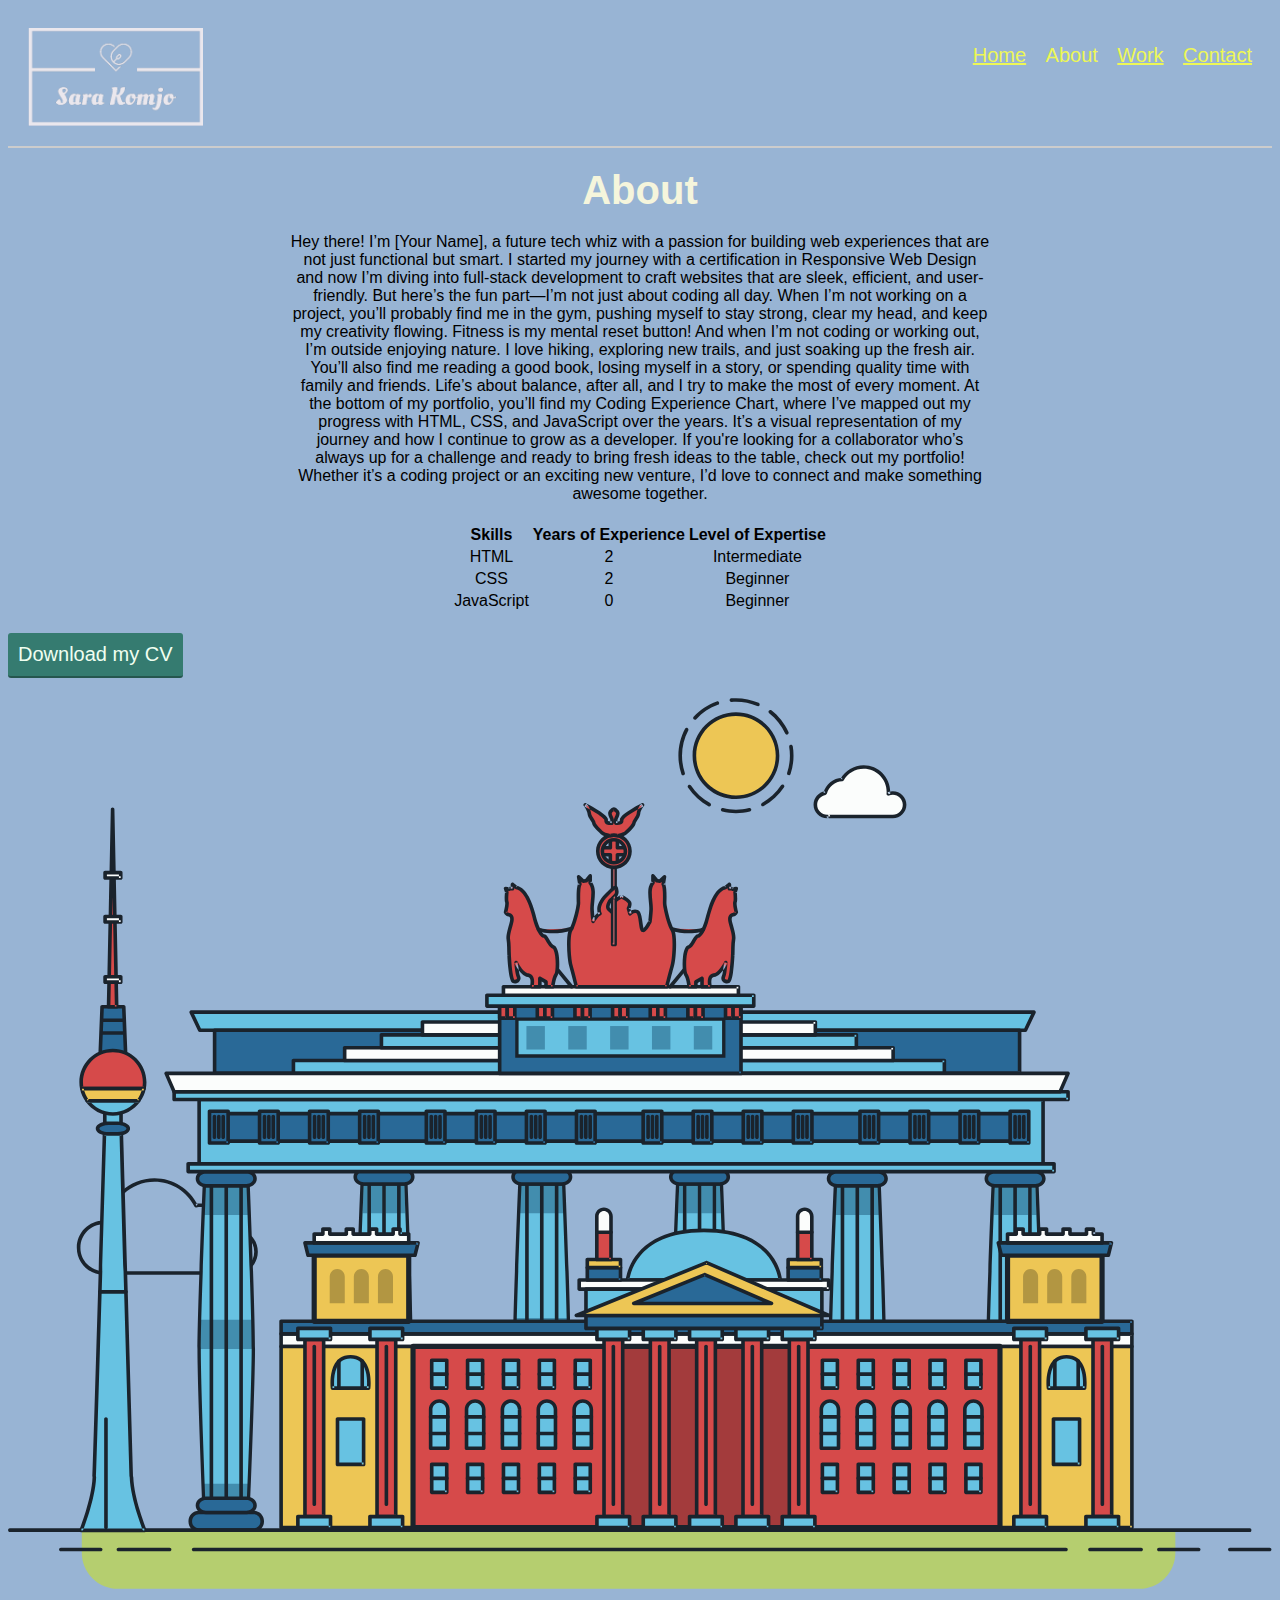
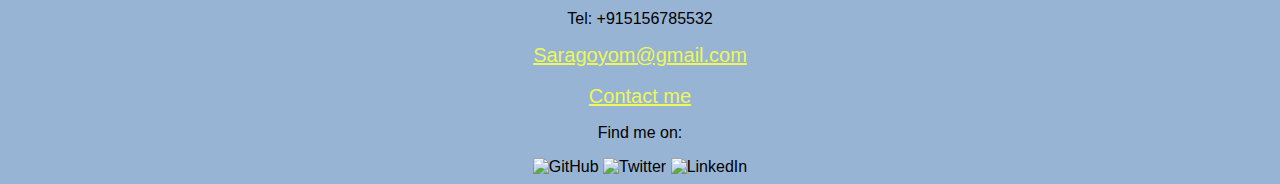
==== commit 9a402ff8: "added the about me" ====
--- a/about.html
+++ b/about.html
@@ -3,7 +3,7 @@
   <head>
     <meta charset="utf-8" />
     <meta name="viewport" content="width=device-width, initial-scale=1">
-    <title>SaraK - Portfolio</title>
+    <title>About Me</title>
     <link
       rel="icon"
       type="image/png"
@@ -55,7 +55,15 @@
     </header>
     <main>
       <h1 id="about">About</h1>
-      <p id="me">This page is about myself. This is what I enjoy doing:</p>
+      <p id="me">Hey there! I’m [Your Name], a future tech whiz with a passion for building web experiences that are not just functional but smart. I started my journey with a certification in Responsive Web Design and now I’m diving into full-stack development to craft websites that are sleek, efficient, and user-friendly.
+
+        But here’s the fun part—I’m not just about coding all day. When I’m not working on a project, you’ll probably find me in the gym, pushing myself to stay strong, clear my head, and keep my creativity flowing. Fitness is my mental reset button!
+        
+        And when I’m not coding or working out, I’m outside enjoying nature. I love hiking, exploring new trails, and just soaking up the fresh air. You’ll also find me reading a good book, losing myself in a story, or spending quality time with family and friends. Life’s about balance, after all, and I try to make the most of every moment.
+        
+        At the bottom of my portfolio, you’ll find my Coding Experience Chart, where I’ve mapped out my progress with HTML, CSS, and JavaScript over the years. It’s a visual representation of my journey and how I continue to grow as a developer.
+        
+        If you're looking for a collaborator who’s always up for a challenge and ready to bring fresh ideas to the table, check out my portfolio! Whether it’s a coding project or an exciting new venture, I’d love to connect and make something awesome together.</p>
       <table>
         <thead>
           <tr>
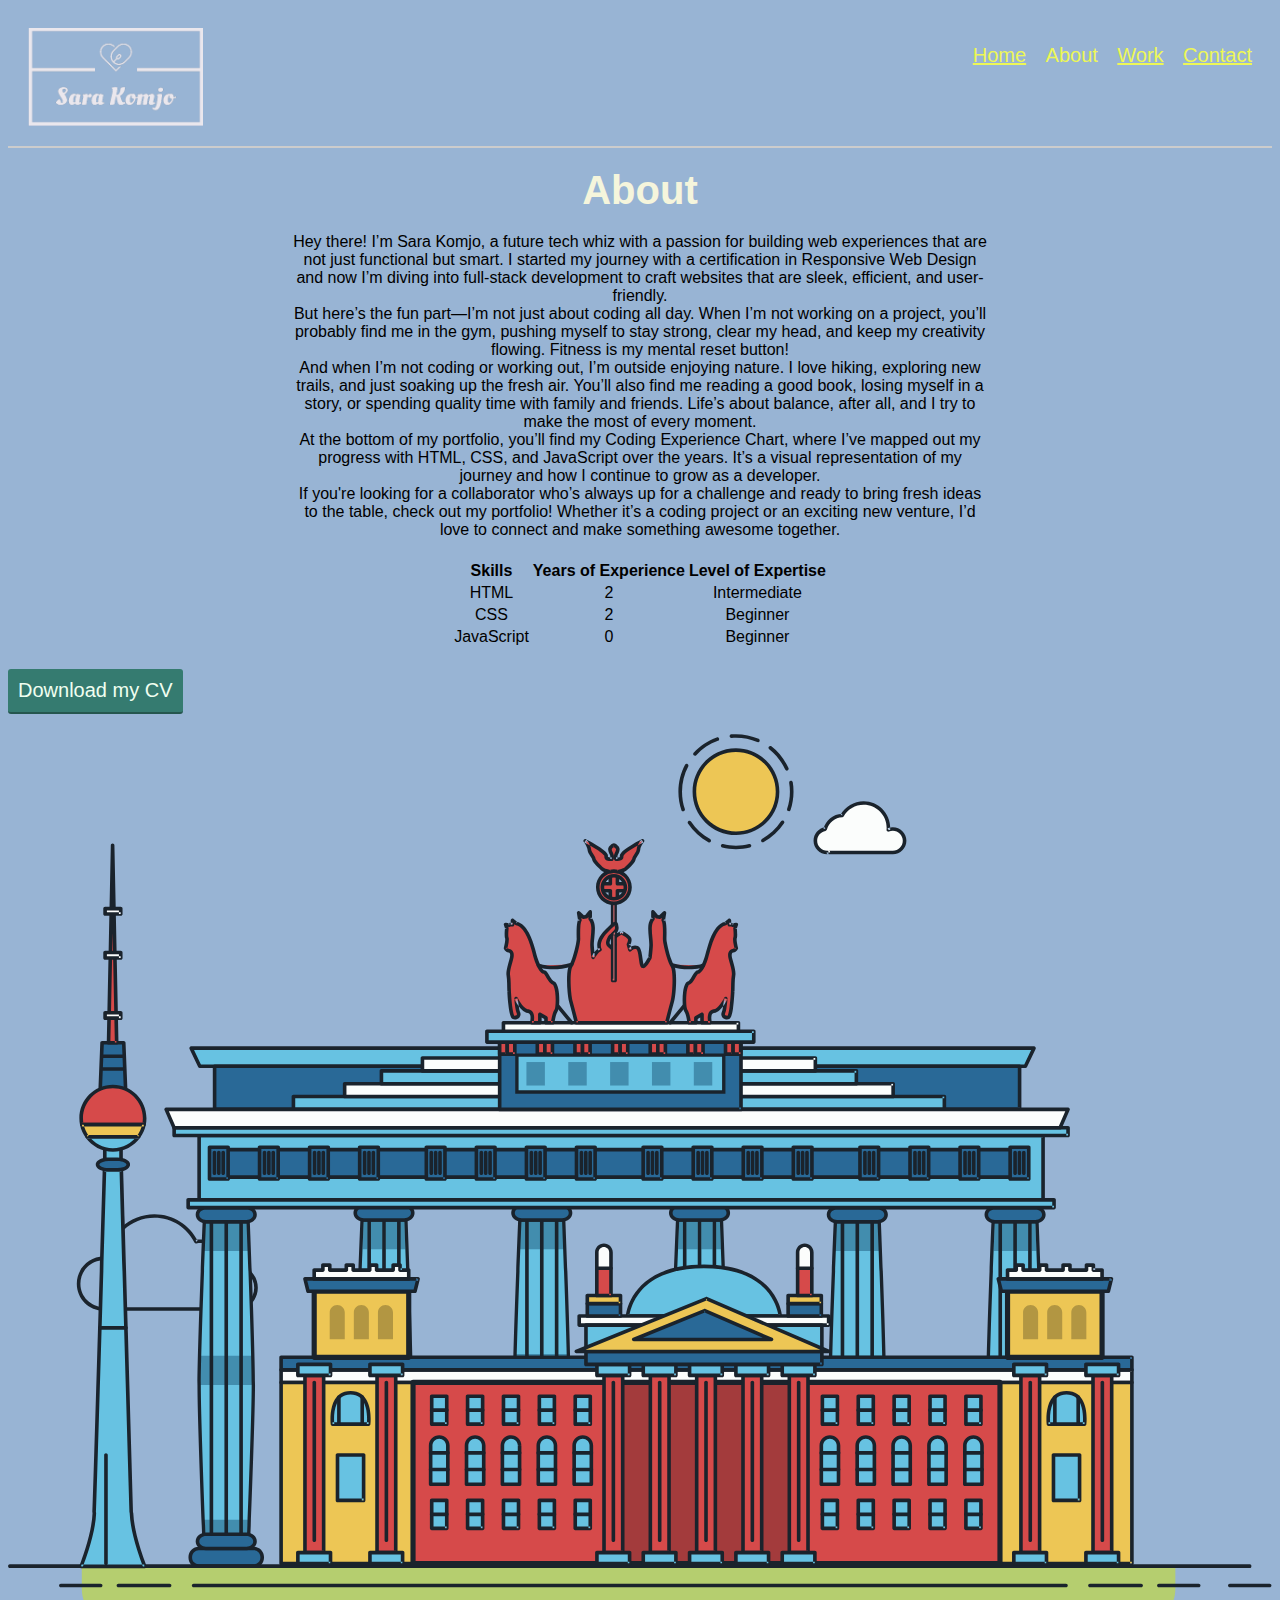
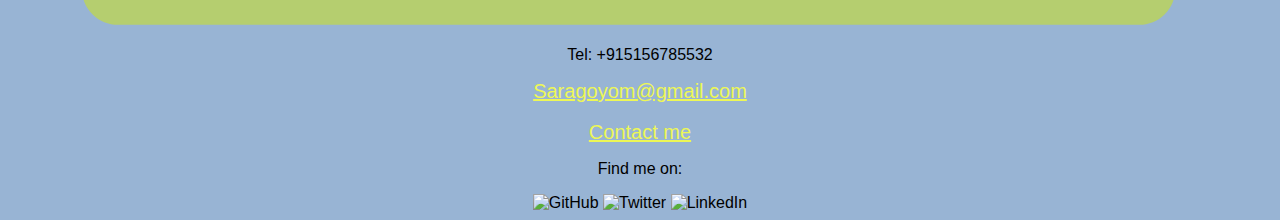
==== commit 98d6ab26: "fixed p section" ====
--- a/about.html
+++ b/about.html
@@ -55,15 +55,13 @@
     </header>
     <main>
       <h1 id="about">About</h1>
-      <p id="me">Hey there! I’m [Your Name], a future tech whiz with a passion for building web experiences that are not just functional but smart. I started my journey with a certification in Responsive Web Design and now I’m diving into full-stack development to craft websites that are sleek, efficient, and user-friendly.
-
-        But here’s the fun part—I’m not just about coding all day. When I’m not working on a project, you’ll probably find me in the gym, pushing myself to stay strong, clear my head, and keep my creativity flowing. Fitness is my mental reset button!
-        
-        And when I’m not coding or working out, I’m outside enjoying nature. I love hiking, exploring new trails, and just soaking up the fresh air. You’ll also find me reading a good book, losing myself in a story, or spending quality time with family and friends. Life’s about balance, after all, and I try to make the most of every moment.
-        
-        At the bottom of my portfolio, you’ll find my Coding Experience Chart, where I’ve mapped out my progress with HTML, CSS, and JavaScript over the years. It’s a visual representation of my journey and how I continue to grow as a developer.
-        
-        If you're looking for a collaborator who’s always up for a challenge and ready to bring fresh ideas to the table, check out my portfolio! Whether it’s a coding project or an exciting new venture, I’d love to connect and make something awesome together.</p>
+      <p id="me">Hey there! I’m Sara Komjo, a future tech whiz with a passion for building web experiences that are not just functional but smart. I started my journey with a certification in Responsive Web Design and now I’m diving into full-stack development to craft websites that are sleek, efficient, and user-friendly.</p>
+        <p id="me">But here’s the fun part—I’m not just about coding all day. When I’m not working on a project, you’ll probably find me in the gym, pushing myself to stay strong, clear my head, and keep my creativity flowing. Fitness is my mental reset button!
+       </p> 
+        <p id="me">And when I’m not coding or working out, I’m outside enjoying nature. I love hiking, exploring new trails, and just soaking up the fresh air. You’ll also find me reading a good book, losing myself in a story, or spending quality time with family and friends. Life’s about balance, after all, and I try to make the most of every moment.</p>
+        <p id="me">At the bottom of my portfolio, you’ll find my Coding Experience Chart, where I’ve mapped out my progress with HTML, CSS, and JavaScript over the years. It’s a visual representation of my journey and how I continue to grow as a developer.
+        </p>
+        <p id="me">If you're looking for a collaborator who’s always up for a challenge and ready to bring fresh ideas to the table, check out my portfolio! Whether it’s a coding project or an exciting new venture, I’d love to connect and make something awesome together.</p>
       <table>
         <thead>
           <tr>
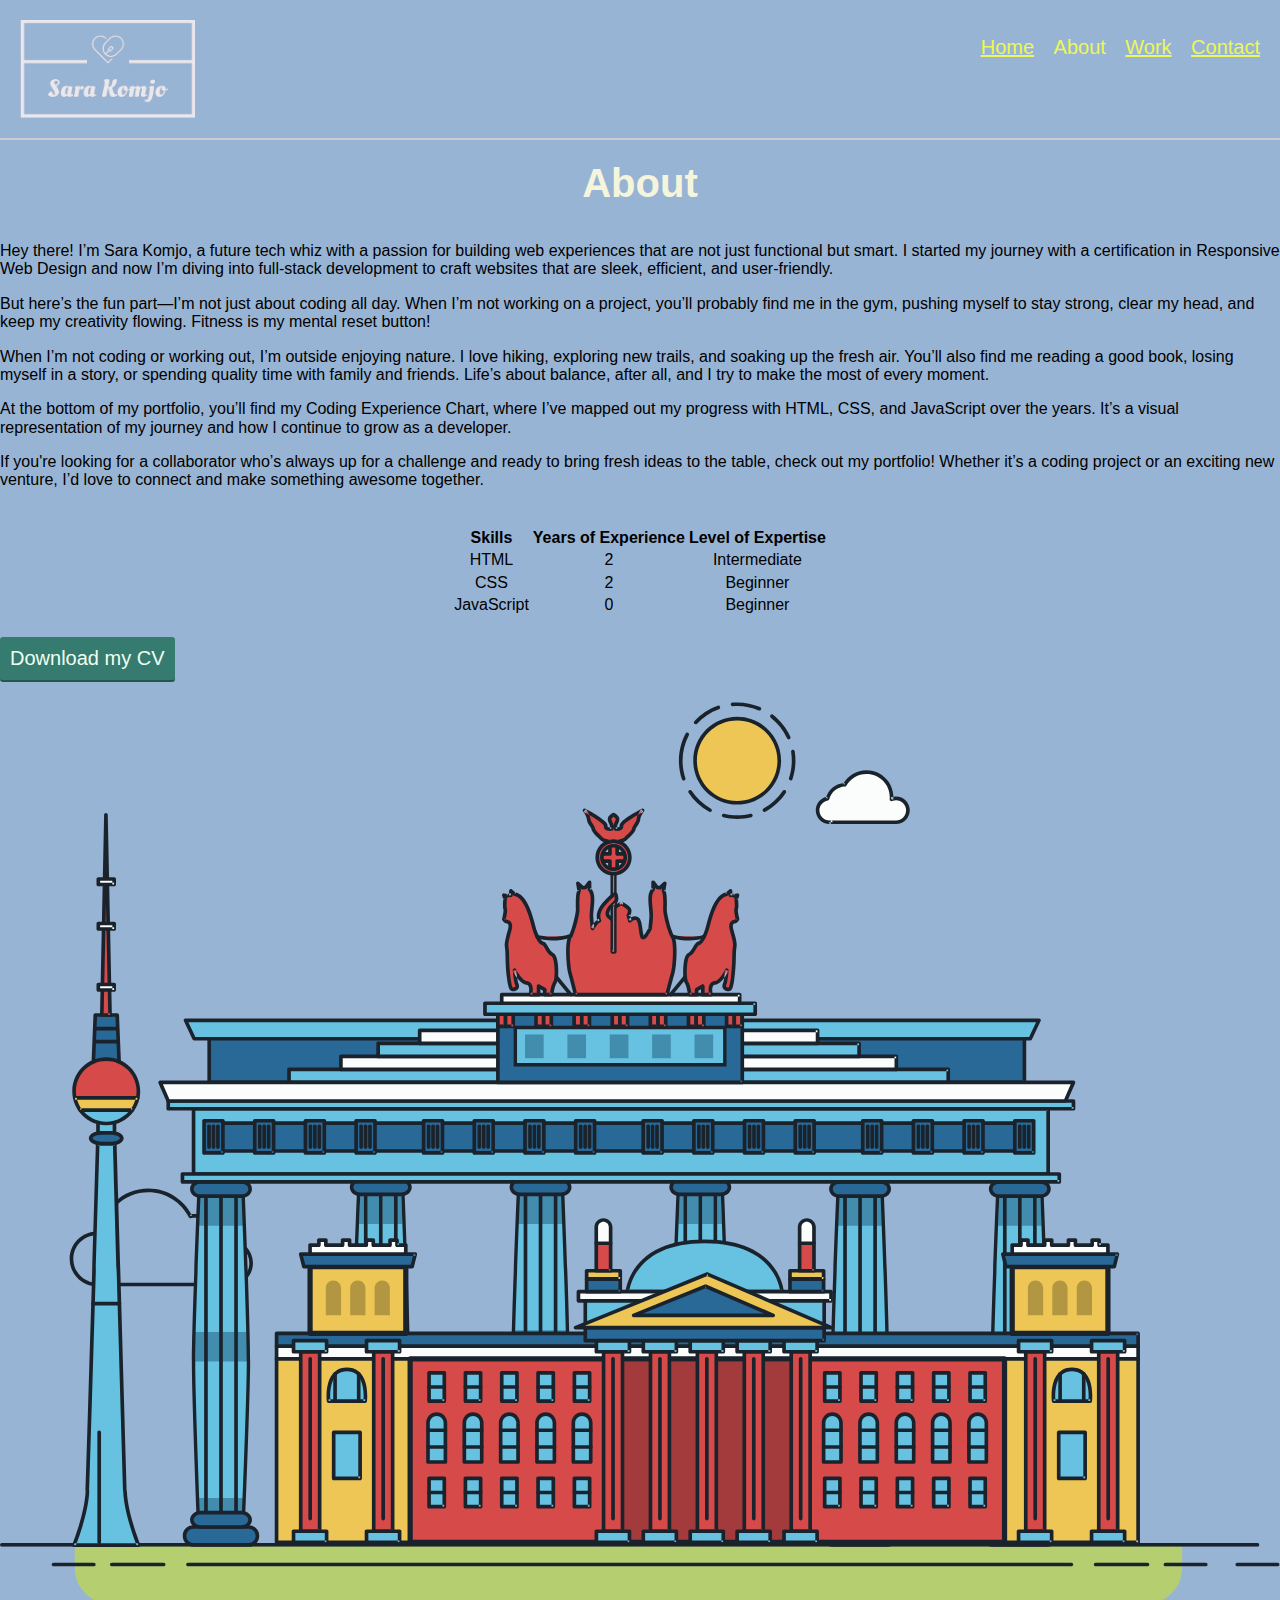
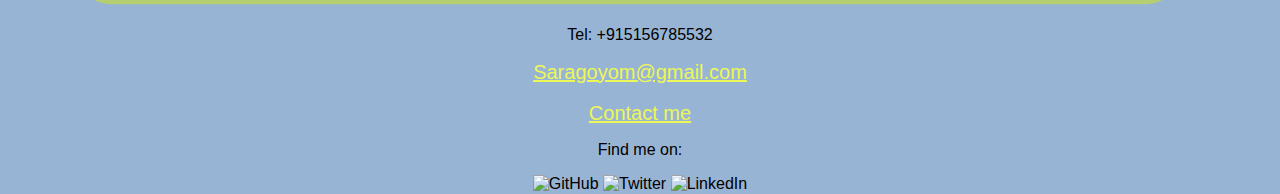
==== commit db665495: "fixed Errors" ====
--- a/about.html
+++ b/about.html
@@ -11,7 +11,7 @@
       sizes="32x32"
       alt="Portfolio Icon"
     />
-    <link rel="stylesheet" href="text/css" href="CSS/normalize.css" />
+    <link rel="stylesheet" href="CSS/normalize.css" />
     <link rel="preconnect" href="https://fonts.googleapis.com" />
     <link rel="preconnect" href="https://fonts.gstatic.com" crossorigin />
     <link
@@ -55,13 +55,16 @@
     </header>
     <main>
       <h1 id="about">About</h1>
-      <p id="me">Hey there! I’m Sara Komjo, a future tech whiz with a passion for building web experiences that are not just functional but smart. I started my journey with a certification in Responsive Web Design and now I’m diving into full-stack development to craft websites that are sleek, efficient, and user-friendly.</p>
-        <p id="me">But here’s the fun part—I’m not just about coding all day. When I’m not working on a project, you’ll probably find me in the gym, pushing myself to stay strong, clear my head, and keep my creativity flowing. Fitness is my mental reset button!
-       </p> 
-        <p id="me">And when I’m not coding or working out, I’m outside enjoying nature. I love hiking, exploring new trails, and just soaking up the fresh air. You’ll also find me reading a good book, losing myself in a story, or spending quality time with family and friends. Life’s about balance, after all, and I try to make the most of every moment.</p>
-        <p id="me">At the bottom of my portfolio, you’ll find my Coding Experience Chart, where I’ve mapped out my progress with HTML, CSS, and JavaScript over the years. It’s a visual representation of my journey and how I continue to grow as a developer.
-        </p>
-        <p id="me">If you're looking for a collaborator who’s always up for a challenge and ready to bring fresh ideas to the table, check out my portfolio! Whether it’s a coding project or an exciting new venture, I’d love to connect and make something awesome together.</p>
+<p class="intro">Hey there! I’m Sara Komjo, a future tech whiz with a passion for building web experiences that are not just functional but smart. I started my journey with a certification in Responsive Web Design and now I’m diving into full-stack development to craft websites that are sleek, efficient, and user-friendly.</p>
+
+<p class="lifestyle">But here’s the fun part—I’m not just about coding all day. When I’m not working on a project, you’ll probably find me in the gym, pushing myself to stay strong, clear my head, and keep my creativity flowing. Fitness is my mental reset button!</p>
+
+<p class="hobbies">When I’m not coding or working out, I’m outside enjoying nature. I love hiking, exploring new trails, and soaking up the fresh air. You’ll also find me reading a good book, losing myself in a story, or spending quality time with family and friends. Life’s about balance, after all, and I try to make the most of every moment.</p>
+
+<p class="experience">At the bottom of my portfolio, you’ll find my Coding Experience Chart, where I’ve mapped out my progress with HTML, CSS, and JavaScript over the years. It’s a visual representation of my journey and how I continue to grow as a developer.</p>
+
+<p class="collaboration">If you're looking for a collaborator who’s always up for a challenge and ready to bring fresh ideas to the table, check out my portfolio! Whether it’s a coding project or an exciting new venture, I’d love to connect and make something awesome together.</p>
+
       <table>
         <thead>
           <tr>
@@ -702,8 +705,6 @@
         <img src="https://placehold.co/30x30" alt="LinkedIn" />
       </div>
     </footer>
-    
-    </footer>
     <script src="js/tota11y.min.js"></script>
   </body>
 </html>
